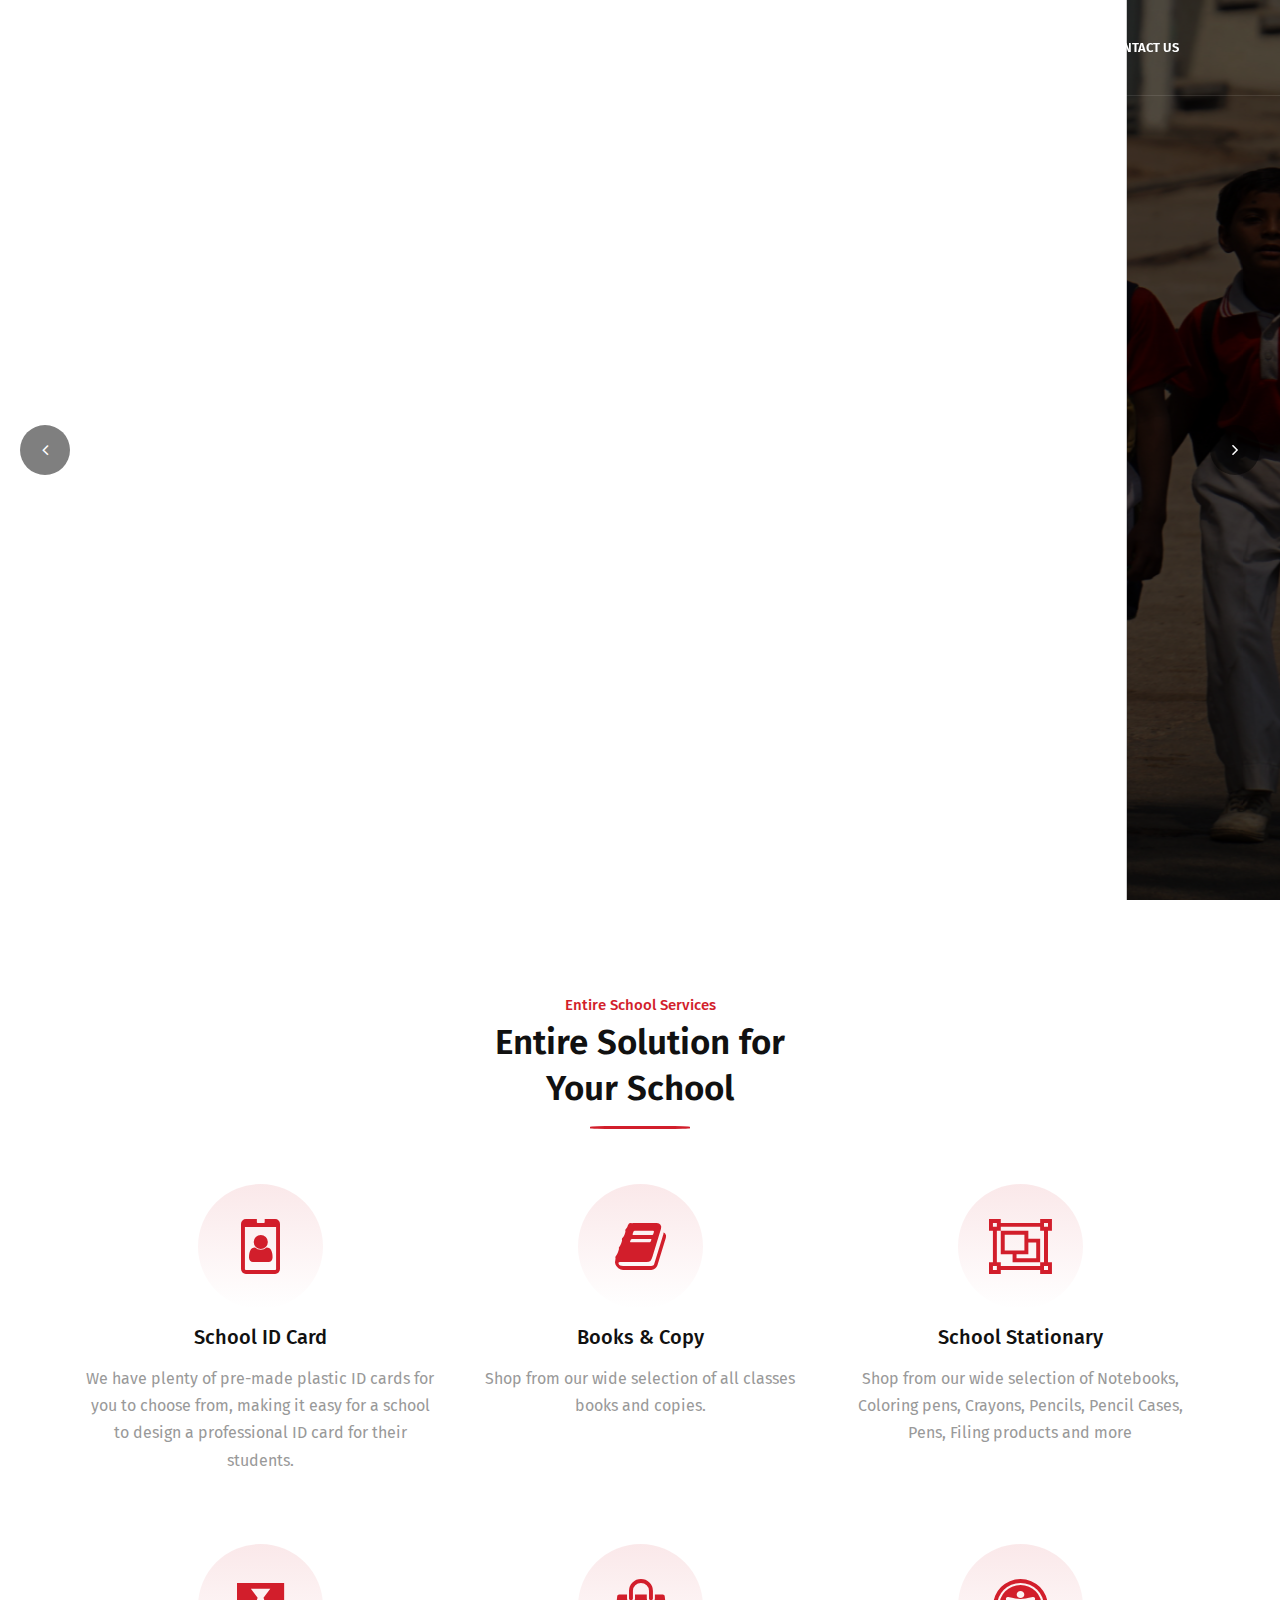
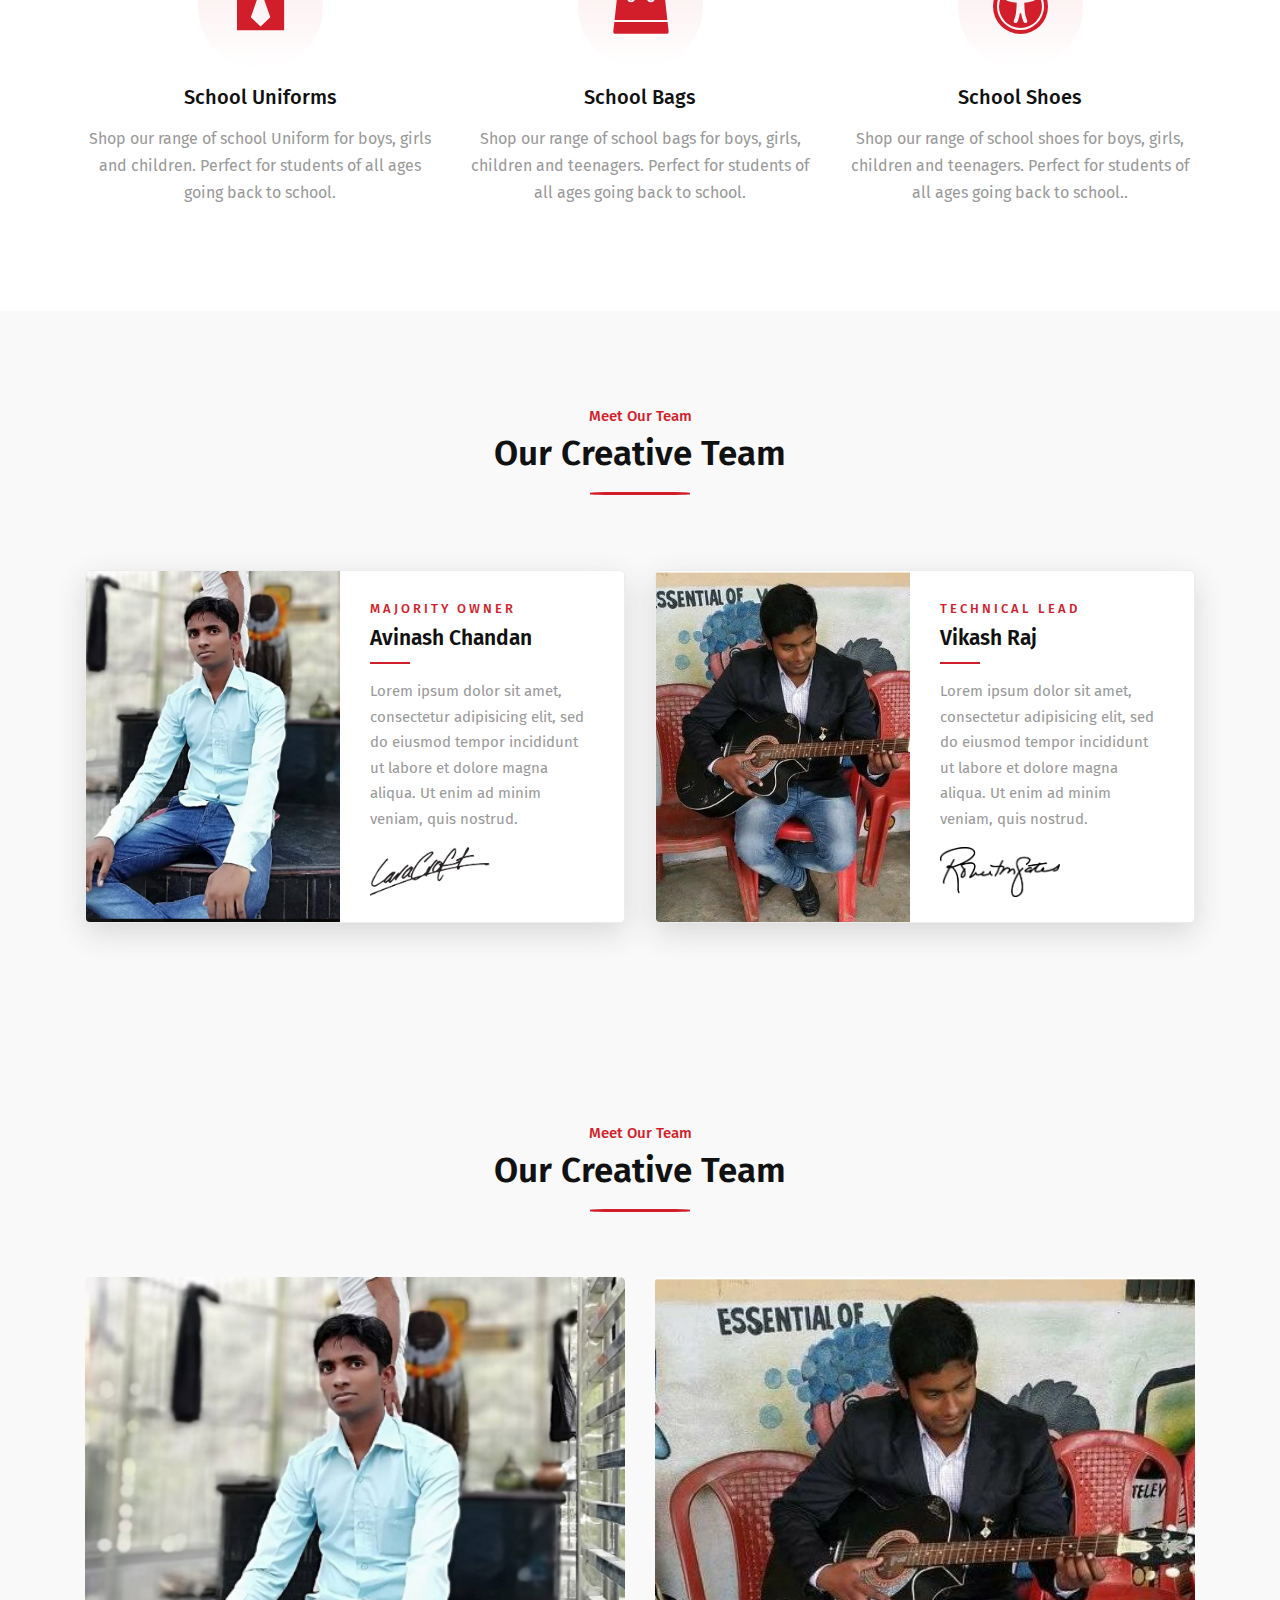
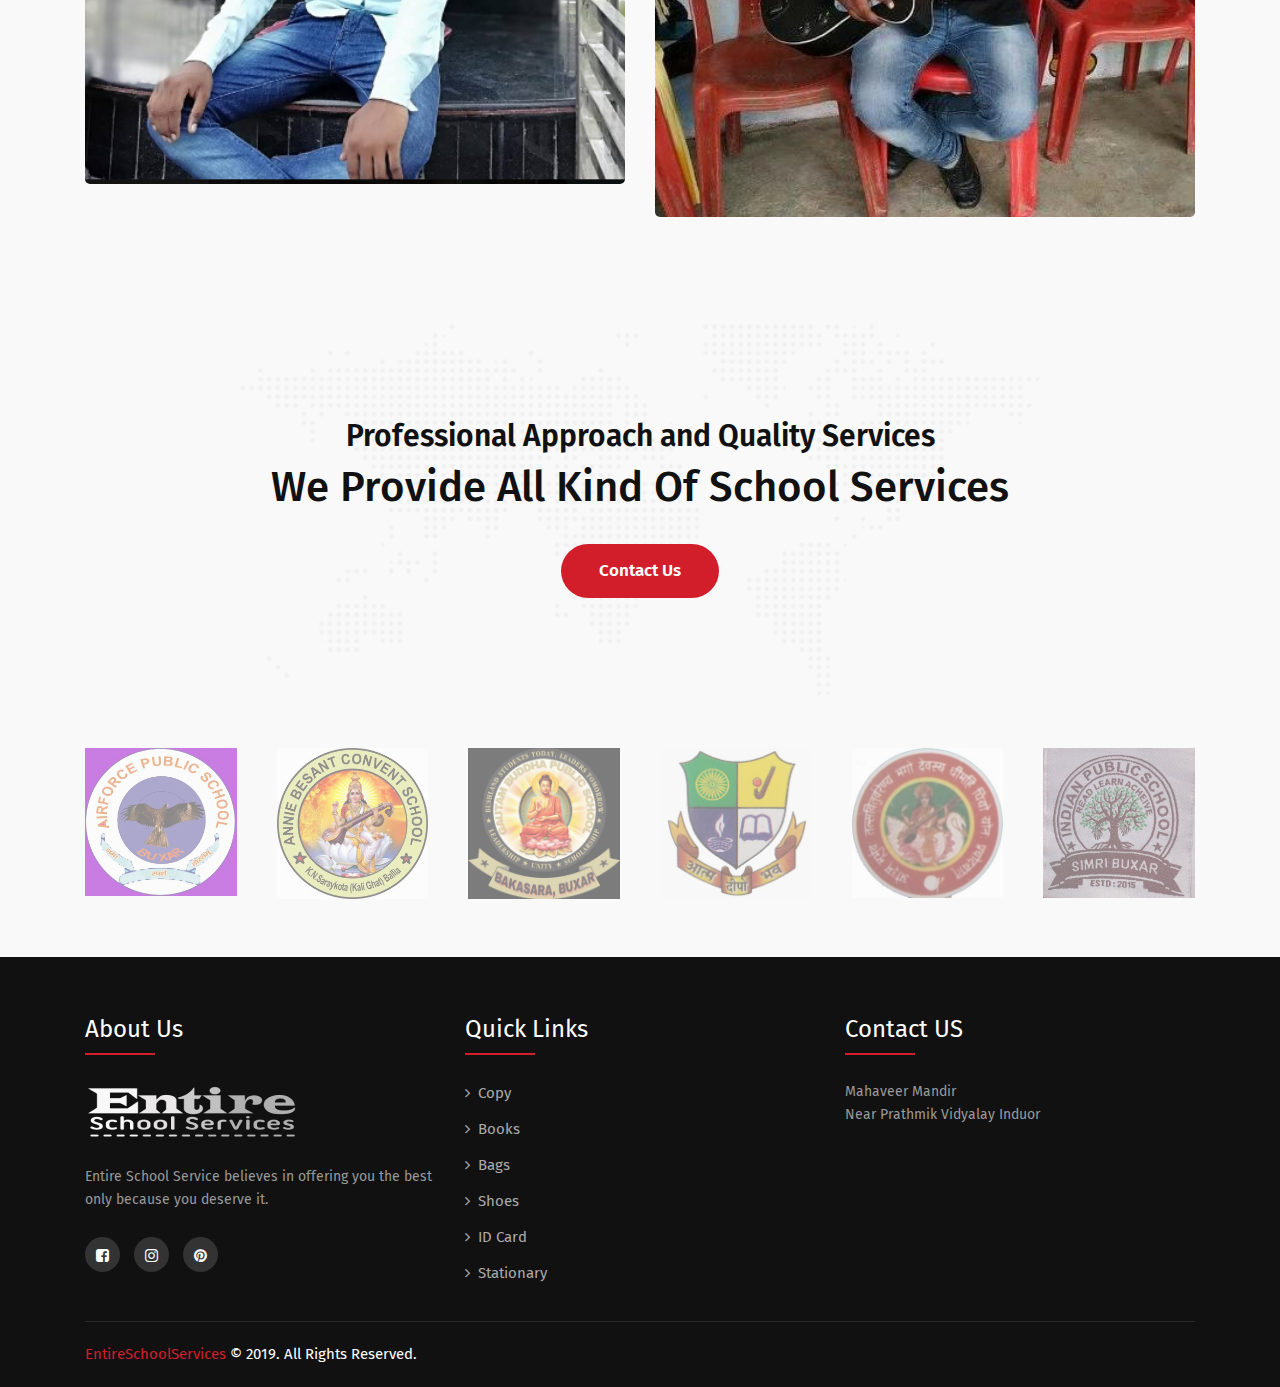
==== index.html @ 62bd1cf0 "----" ====
<!DOCTYPE html>
<html lang="En">

<head>
    <title>Entire School Services</title>
    <meta charset="UTF-8">
    <link rel="shortcut icon" href="img/logos/logo-shortcut.png" />
    <meta name="viewport" content="width=device-width, initial-scale=1, maximum-scale=1">
    <link rel="stylesheet" type="text/css" href="css/bootstrap.min.css">
    <link rel="stylesheet" type="text/css" href="css/font-awesome.css">
    <link rel="stylesheet" type="text/css" href="css/icomoon.css">
    <link rel="stylesheet" type="text/css" href="css/swiper.min.css">
    <link rel="stylesheet" type="text/css" href="css/rev-settings.css">
    <link rel="stylesheet" href="css/animate.css">
    <link rel="stylesheet" type="text/css" href="css/switcher.css">
    <link rel="stylesheet" href="css/owl.carousel.css">
    <link rel="stylesheet" type="text/css" href="css/default.css">
    <link rel="stylesheet" type="text/css" href="css/styles.css" id="colors">
    <link href="https://fonts.googleapis.com/css?family=Fira+Sans:100,200,300,400,500,600,700,800,900" rel="stylesheet">
</head>

<body>
    <div id="preloader">
        <div class="row loader">
            <div class="loader-icon"></div>
        </div>
    </div>
    <header id="nav-transparent">
        <nav id="navigation4" class="container navigation">
            <div class="nav-header"> <a class="nav-brand" href="index.html"> <img src="img/logos/logo-light.png" alt="logo" class="main-logo" id="light_logo"> <img src="img/logos/logo.png" alt="logo" class="main-logo" id="main_logo"> </a> <div class="nav-toggle"></div></div>
            <div class="nav-menus-wrapper">
                <ul class="nav-menu align-to-right">
                    <li><a href="index.html">Home</a></li>
                    <li><a href="about.html">About</a></li>
                    <li><a href="#">Services</a>
                        <ul class="nav-dropdown">
                            <li><a href="idcard.html">ID Card</a></li>
                            <li><a href="stationary.html">Stationary</a></li>
                            <li><a href="books-copy.html">Books & Copy</a></li>
                            <li><a href="schoolbags.html">School Bags</a></li>
                            <li><a href="schoolshoes.html">School Shoes</a></li>
                            <li><a href="schooluniform.html">School Uniforms</a></li>
                        </ul>
                    </li>
                    <li>
                        <a href="client.html">Our Clients</a>
                    </li>
                    <li><a href="under-construction.html">Shop</a></li>               
                    <li><a href="faq.html">Faq</a></li>
                    <li><a href="contact.html">Contact Us</a></li>
                </ul>
            </div>
        </nav>
    </header>
    <div class="rev_slider_wrapper fs-slider-wrap bg-arrows">
        <div id="rev_slider" class="rev_slider fullscreenbanner">
            <ul>
                <li data-delay="5000" data-transition="slidingoverlayleft" data-slotamount="7" data-masterspeed="2500"
                    data-fsmasterspeed="1000"> <img src="img/slider/slide27.jpg" alt="" data-bgposition="right center"
                        data-bgfit="cover" data-bgrepeat="no-repeat" class="rev-slidebg">
                    <div class="slide-title tp-caption tp-resizeme text-center"
                        data-x="['center','center','center','center']" data-hoffset="['0','0','0','0']"
                        data-y="['middle','middle','middle','middle']" data-voffset="['-30','-30', '-150', '-350']"
                        data-fontsize="['95','95', '60', '125']" data-fontweight="700"
                        data-lineheight="['80','80', '70', '135']" data-width="['1200','991','650']" data-height="none"
                        data-color="#fff" data-whitespace="normal" data-transform_idle="o:1;"
                        data-transform_in="x:[105%];z:0;rX:45deg;rY:0deg;rZ:90deg;sX:1;sY:1;skX:0;skY:0;s:2000;e:Power2.easeInOut;"
                        data-transform_out="y:[100%];s:1000;e:Power2.easeInOut;s:1000;e:Power2.easeInOut;"
                        data-mask_in="x:50px;y:0px;s:inherit;e:inherit;"
                        data-mask_out="x:inherit;y:inherit;s:inherit;e:inherit;"
                        data-frames='[{"delay":700,"speed":2500,"frame":"0","from":"y:bottom;rX:-20deg;rY:-20deg;rZ:0deg;","to":"o:1;","ease":"Power3.easeOut"},{"delay":"wait","speed":1000,"frame":"999","to":"auto:auto;","ease":"Power3.easeInOut"}]'
                        data-start="500" data-responsive_offset="on" data-elementdelay="0.05">Get Your School<br> ID Card </div>
                    <div class="slide-subtitle tp-caption tp-resizeme text-center mt-4"
                        data-x="['center','center','center','center']" data-hoffset="['0','0','0','0']"
                        data-y="['middle','middle','middle','middle']" data-voffset="['65','65', '-60', '-50']"
                        data-fontsize="['18', '18', '18', '18']" data-fontweight="300" data-lineheight="['30']"
                        data-width="['1200','1000','550']" data-whitespace="nowrap" data-transform_idle="o:1;"
                        data-transform_in="y:[100%];z:0;rX:0deg;rY:0;rZ:0;sX:1;sY:1;skX:0;skY:0;s:1200;e:Power1.easeInOut;"
                        data-transform_out="opacity:0;s:1000;s:1000;" data-mask_in="x:0px;y:0px;s:inherit;e:inherit;"
                        data-start="1500" data-color="#fff" data-splitin="none" data-splitout="none"><b>School ID cards can be used in a number of different ways to help you increase <br>security & identify the students that are coming in & out of the classrooms</b></div>
                    <div class="tp-caption rev-btn tp-resizeme slider-btn primary-button" id="slide-1081-layer-14"
                        data-x="['center','center','center','center']" data-hoffset="['0','0','0','0']"
                        data-y="['middle','middle','middle','middle']" data-voffset="['150','150','40','90']"
                        data-fontsize="['15','15','15','15']" data-fontweight="400"
                        data-lineheight="['50','50','50','50']" data-width="['200','200','200','200']"
                        data-height="none" data-whitespace="nowrap" data-start="1500" data-type="button"
                        data-actions='[{"event":"click","action":"scrollbelow","offset":"-70px","delay":"","speed":"2500","ease":"Power1.easeInOut"}]'
                        data-responsive_offset="on" data-splitin="none" data-splitout="none"
                        data-frames='[{"delay":1100,"speed":1000,"frame":"0","from":"y:50px;opacity:0;fb:10px;fbr:100;","to":"o:1;fb:0;fbr:100;","ease":"Power4.easeOut"},{"delay":"wait","speed":300,"frame":"999","to":"opacity:0;fb:0;fbr:100;","ease":"Power3.easeInOut"},{"frame":"hover","speed":"200","ease":"Linear.easeNone","to":"o:1;rX:0;rY:0;rZ:0;z:0;fb:0;fbr:110%;","style":"c:rgba(255,255,255,1);bs:solid;bw:0 0 0 0;"}]'
                        data-textAlign="['center','center','center','center']" data-paddingtop="[0,0,0,0]"
                        data-paddingright="[0,0,0,0]" data-paddingbottom="[0,0,0,0]" data-paddingleft="[0,0,0,0]"
                        ></div>
                </li>
                <li data-delay="5000" data-transition="slidingoverlayleft" data-slotamount="7" data-masterspeed="2500"
                    data-fsmasterspeed="1000"> <img src="img/slider/slider2.jpg" alt="" data-bgposition="right center"
                        data-bgfit="cover" data-bgrepeat="no-repeat" class="rev-slidebg">
                    <div class="slide-title tp-caption tp-resizeme text-center text-red"
                        data-x="['center','center','center','center']" data-hoffset="['0','0','0','0']"
                        data-y="['middle','middle','middle','middle']" data-voffset="['-30','-30', '-150', '-350']"
                        data-fontsize="['95','95', '60', '125']" data-fontweight="700"
                        data-lineheight="['80','80', '70', '135']" data-width="['1200','991','650']" data-height="none"
                        data-color="#fff" data-whitespace="normal" data-transform_idle="o:1;"
                        data-transform_in="x:[105%];z:0;rX:45deg;rY:0deg;rZ:90deg;sX:1;sY:1;skX:0;skY:0;s:2000;e:Power2.easeInOut;"
                        data-transform_out="y:[100%];s:1000;e:Power2.easeInOut;s:1000;e:Power2.easeInOut;"
                        data-mask_in="x:50px;y:0px;s:inherit;e:inherit;"
                        data-mask_out="x:inherit;y:inherit;s:inherit;e:inherit;"
                        data-frames='[{"delay":700,"speed":2500,"frame":"0","from":"y:bottom;rX:-20deg;rY:-20deg;rZ:0deg;","to":"o:1;","ease":"Power3.easeOut"},{"delay":"wait","speed":1000,"frame":"999","to":"auto:auto;","ease":"Power3.easeInOut"}]'
                        data-start="500" data-responsive_offset="on" data-elementdelay="0.05">Get Your School Uniform</div>
                    <div class="slide-subtitle tp-caption tp-resizeme text-center"
                        data-x="['center','center','center','center']" data-hoffset="['0','0','0','0']"
                        data-y="['middle','middle','middle','middle']" data-voffset="['65','65', '-60', '-50']"
                        data-fontsize="['18', '18', '18', '18']" data-fontweight="300" data-lineheight="['30']"
                        data-width="['1200','1000','550']" data-whitespace="nowrap" data-transform_idle="o:1;"
                        data-transform_in="y:[100%];z:0;rX:0deg;rY:0;rZ:0;sX:1;sY:1;skX:0;skY:0;s:1200;e:Power1.easeInOut;"
                        data-transform_out="opacity:0;s:1000;s:1000;" data-mask_in="x:0px;y:0px;s:inherit;e:inherit;"
                        data-start="1500" data-color="#fff" data-splitin="none" data-splitout="none"></div>
                    <div class="tp-caption rev-btn tp-resizeme slider-btn primary-button" id="slide-1081-layer-15"
                        data-x="['center','center','center','center']" data-hoffset="['0','0','0','0']"
                        data-y="['middle','middle','middle','middle']" data-voffset="['150','150','40','90']"
                        data-fontsize="['15','15','15','15']" data-fontweight="400"
                        data-lineheight="['50','50','50','50']" data-width="['200','200','200','200']"
                        data-height="none" data-whitespace="nowrap" data-start="1500" data-type="button"
                        data-actions='[{"event":"click","action":"scrollbelow","offset":"-70px","delay":"","speed":"2500","ease":"Power1.easeInOut"}]'
                        data-responsive_offset="on" data-splitin="none" data-splitout="none"
                        data-frames='[{"delay":1100,"speed":1000,"frame":"0","from":"y:50px;opacity:0;fb:10px;fbr:100;","to":"o:1;fb:0;fbr:100;","ease":"Power4.easeOut"},{"delay":"wait","speed":300,"frame":"999","to":"opacity:0;fb:0;fbr:100;","ease":"Power3.easeInOut"},{"frame":"hover","speed":"200","ease":"Linear.easeNone","to":"o:1;rX:0;rY:0;rZ:0;z:0;fb:0;fbr:110%;","style":"c:rgba(255,255,255,1);bs:solid;bw:0 0 0 0;"}]'
                        data-textAlign="['center','center','center','center']" data-paddingtop="[0,0,0,0]"
                        data-paddingright="[0,0,0,0]" data-paddingbottom="[0,0,0,0]" data-paddingleft="[0,0,0,0]"
                        ></div>
                </li>

                <li data-delay="5000" data-transition="slidingoverlayleft" data-slotamount="7" data-masterspeed="2500"
                data-fsmasterspeed="1000"> <img src="img/slider/slider3.jpg" alt="" data-bgposition="right center"
                    data-bgfit="cover" data-bgrepeat="no-repeat" class="rev-slidebg">
                <div class="slide-title tp-caption tp-resizeme text-center"
                    data-x="['center','center','center','center']" data-hoffset="['0','0','0','0']"
                    data-y="['middle','middle','middle','middle']" data-voffset="['-30','-30', '-150', '-350']"
                    data-fontsize="['95','95', '60', '125']" data-fontweight="700"
                    data-lineheight="['80','80', '70', '135']" data-width="['1200','991','650']" data-height="none"
                    data-color="#fff" data-whitespace="normal" data-transform_idle="o:1;"
                    data-transform_in="x:[105%];z:0;rX:45deg;rY:0deg;rZ:90deg;sX:1;sY:1;skX:0;skY:0;s:2000;e:Power2.easeInOut;"
                    data-transform_out="y:[100%];s:1000;e:Power2.easeInOut;s:1000;e:Power2.easeInOut;"
                    data-mask_in="x:50px;y:0px;s:inherit;e:inherit;"
                    data-mask_out="x:inherit;y:inherit;s:inherit;e:inherit;"
                    data-frames='[{"delay":700,"speed":2500,"frame":"0","from":"y:bottom;rX:-20deg;rY:-20deg;rZ:0deg;","to":"o:1;","ease":"Power3.easeOut"},{"delay":"wait","speed":1000,"frame":"999","to":"auto:auto;","ease":"Power3.easeInOut"}]'
                    data-start="500" data-responsive_offset="on" data-elementdelay="0.05">Get School Stationery Equipment </div>
                <div class="slide-subtitle tp-caption tp-resizeme text-center mt-4"
                    data-x="['center','center','center','center']" data-hoffset="['0','0','0','0']"
                    data-y="['middle','middle','middle','middle']" data-voffset="['65','65', '-60', '-50']"
                    data-fontsize="['18', '18', '18', '18']" data-fontweight="300" data-lineheight="['30']"
                    data-width="['1200','1000','550']" data-whitespace="nowrap" data-transform_idle="o:1;"
                    data-transform_in="y:[100%];z:0;rX:0deg;rY:0;rZ:0;sX:1;sY:1;skX:0;skY:0;s:1200;e:Power1.easeInOut;"
                    data-transform_out="opacity:0;s:1000;s:1000;" data-mask_in="x:0px;y:0px;s:inherit;e:inherit;"
                    data-start="1500" data-color="#fff" data-splitin="none" data-splitout="none"></div>
                <div class="tp-caption rev-btn tp-resizeme slider-btn primary-button" id="slide-1081-layer-14"
                    data-x="['center','center','center','center']" data-hoffset="['0','0','0','0']"
                    data-y="['middle','middle','middle','middle']" data-voffset="['150','150','40','90']"
                    data-fontsize="['15','15','15','15']" data-fontweight="400"
                    data-lineheight="['50','50','50','50']" data-width="['200','200','200','200']"
                    data-height="none" data-whitespace="nowrap" data-start="1500" data-type="button"
                    data-actions='[{"event":"click","action":"scrollbelow","offset":"-70px","delay":"","speed":"2500","ease":"Power1.easeInOut"}]'
                    data-responsive_offset="on" data-splitin="none" data-splitout="none"
                    data-frames='[{"delay":1100,"speed":1000,"frame":"0","from":"y:50px;opacity:0;fb:10px;fbr:100;","to":"o:1;fb:0;fbr:100;","ease":"Power4.easeOut"},{"delay":"wait","speed":300,"frame":"999","to":"opacity:0;fb:0;fbr:100;","ease":"Power3.easeInOut"},{"frame":"hover","speed":"200","ease":"Linear.easeNone","to":"o:1;rX:0;rY:0;rZ:0;z:0;fb:0;fbr:110%;","style":"c:rgba(255,255,255,1);bs:solid;bw:0 0 0 0;"}]'
                    data-textAlign="['center','center','center','center']" data-paddingtop="[0,0,0,0]"
                    data-paddingright="[0,0,0,0]" data-paddingbottom="[0,0,0,0]" data-paddingleft="[0,0,0,0]"
                    ></div>
            </li>
            </ul>
        </div>
    </div>
    <div class="section-block">
        <div class="container">
            <div class="section-heading text-center"> <span>Entire School Services</span>
                <h3>Entire Solution for<br> Your School</h3>
                <div class="section-heading-line"></div>
            </div>
            <div class="row mt-40">
                <div class="col-md-4 col-sm-4 col-12">
                    <div class="feature-box-3"> <i class="fa fa-id-badge"></i>
                        <h4>School ID Card </h4>
                        <p>We have plenty of pre-made plastic ID cards for you to choose from, making it easy for a school to design a professional ID card for their students.</p>
                    </div>
                </div>
                <div class="col-md-4 col-sm-4 col-12">
                    <div class="feature-box-3"> <i class="fa fa-book"></i>
                        <h4>Books & Copy</h4>
                        <p>Shop from our wide selection of all classes books and copies.</p>
                    </div>
                </div>
                <div class="col-md-4 col-sm-4 col-12">
                    <div class="feature-box-3"> <i class="fa fa-object-group"></i>
                        <h4>School Stationary</h4>
                        <p>Shop from our wide selection of Notebooks, Coloring pens, Crayons, Pencils, Pencil Cases, Pens, Filing products and more</p>
                    </div>
                </div>
            </div>
        </div>

        <div class="container">
            <div class="row mt-40">
                <div class="col-md-4 col-sm-4 col-12">
                    <div class="feature-box-3"> <i class="fa fa-black-tie"></i>
                        <h4>School Uniforms </h4>
                        <p>Shop our range of school Uniform for boys, girls and children. 
                            Perfect for students of all ages going back to school.</p>
                    </div>
                </div>
                <div class="col-md-4 col-sm-4 col-12">
                    <div class="feature-box-3"> <i class="fa fa-shopping-bag"></i>
                        <h4>School Bags</h4>
                        <p>Shop our range of school bags for boys, girls, children and teenagers. 
                            Perfect for students of all ages going back to school.</p>
                    </div>
                </div>
                <div class="col-md-4 col-sm-4 col-12">
                    <div class="feature-box-3"> <i class="fa fa-universal-access"></i>
                        <h4>School Shoes</h4>
                        <p>Shop our range of school shoes for boys, girls, children and teenagers. 
                            Perfect for students of all ages going back to school..</p>
                    </div>
                </div>
            </div>
        </div>
    </div>

    <!-- Team -->
    <div class="section-block-grey">
        <div class="container">
            <div class="section-heading center-holder"> <span>Meet Our Team</span>
                <h3>Our Creative Team</h3>
                <div class="section-heading-line"></div>
            </div>
            <div class="row mt-60">
                <div class="col-md-6 col-sm-6 col-12">
                    <div class="partner-box">
                        <div class="row">
                            <div class="col-md-6 col-sm-12 col-12">
                                <div class="partner-img"> <img src="img/team/vivek.png" alt="partner"> </div>
                            </div>
                            <div class="col-md-6 col-sm-12 col-12">
                                <div class="partner-text"> <span>Majority Owner</span>
                                    <h4>Avinash Chandan</h4>
                                    <p>Lorem ipsum dolor sit amet, consectetur adipisicing elit, sed do eiusmod tempor
                                        incididunt ut labore et dolore magna aliqua. Ut enim ad minim veniam, quis
                                        nostrud.</p>
                                    <div class="partner-signature"> <img src="img/partner/signature1.png"
                                            alt="signature"> </div>
                                </div>
                            </div>
                        </div>
                    </div>
                </div>
                <div class="col-md-6 col-sm-6 col-12">
                    <div class="partner-box">
                        <div class="row">
                            <div class="col-md-6 col-sm-12 col-12">
                                <div class="partner-img"> <img src="img/team/vikash.png" alt="partner"> </div>
                            </div>
                            <div class="col-md-6 col-sm-12 col-12">
                                <div class="partner-text"> <span>Technical Lead</span>
                                    <h4>Vikash Raj</h4>
                                    <p>Lorem ipsum dolor sit amet, consectetur adipisicing elit, sed do eiusmod tempor
                                        incididunt ut labore et dolore magna aliqua. Ut enim ad minim veniam, quis
                                        nostrud.
                                    </p>
                                    <div class="partner-signature"> <img src="img/partner/signature2.png"
                                            alt="signature"> </div>
                                </div>
                            </div>
                        </div>
                    </div>
                </div>
            </div>
        </div>
    </div>
    <!-- /team -->

    <div class="section-block-grey">
        <div class="container">
            <div class="section-heading center-holder"> <span>Meet Our Team</span>
                <h3>Our Creative Team</h3>
                <div class="section-heading-line"></div>
                
            </div>
            <div class="row mt-50">
                <div class="col-lg-6 col-md-6 col-12">
                    <div class="team-box-2">
                        <div class="team-box-2-image"> <img src="img/team/vivek.png" alt="member">
                            <div class="team-box-2-overlay">
                                <div class="team-box-2-name">
                                    <h4>Avinash Chandan</h4>
                                    <h5>Woner</h5>
                                </div>
                                <div class="team-box-2-content"> <a href="#"><i class="fa fa-facebook-official"></i></a>
                                    <a href="#"><i class="fa fa-twitter"></i></a> 
                                    <a href="#"><i class="fa fa-instagram"></i></a> 
                                    <a href="#"><i class="fa fa-twitter"></i></a> 
                                </div>
                            </div>
                        </div>
                    </div>
                </div>
                <div class="col-lg-6 col-md-6 col-12">
                    <div class="team-box-2">
                        <div class="team-box-2-image"> <img src="img/team/vikash.png" alt="member">
                            <div class="team-box-2-overlay">
                                <div class="team-box-2-name">
                                    <h4>Vikash Raj</h4>
                                    <h5>Field Worker</h5>
                                </div>
                                <div class="team-box-2-content"> <a href="#"><i class="fa fa-facebook-official"></i></a>
                                    <a href="#"><i class="fa fa-twitter"></i></a> 
                                    <a href="#"><i class="fa fa-instagram"></i></a> 
                                    <a href="#"><i class="fa fa-twitter"></i></a> 
                                </div>
                            </div>
                        </div>
                    </div>
                </div>             
                
            </div>
        </div>
    </div>

    
    <div class="section-block-grey py-0">
        <div class="container section-block-bg"
            style="background-image: url('img/bg/map-shape.png'); background-size: 800px">
            <div class="section-heading text-center">
                <h4 class="mb-0">Professional Approach and Quality Services</h4>
                <h2 class="mb-0">We Provide All Kind Of School Services</h2> <a href="contact.html"
                    class="primary-button button-lg mt-30">Contact Us</a>
            </div>
        </div>
    </div>
   
    <div class="section-clients-grey">
        <div class="container">
            <div class="owl-carousel owl-theme clients" id="clients">
                <div class="item"> <img src="img/client/ct1.jpeg" alt="partner-image"> </div>
                <div class="item"> <img src="img/client/ct2.jpeg" alt="partner-image"> </div>
                <div class="item"> <img src="img/client/ct3.jpeg" alt="partner-image"> </div>
                <div class="item"> <img src="img/client/ct4.jpeg" alt="partner-image"> </div>
                <div class="item"> <img src="img/client/ct5.jpeg" alt="partner-image"> </div>
                <div class="item"> <img src="img/client/ct6.jpeg" alt="partner-image"> </div>
                <div class="item"> <img src="img/client/ct7.jpeg" alt="partner-image"> </div>
                <div class="item"> <img src="img/client/ct8.jpeg" alt="partner-image"> </div>
                <div class="item"> <img src="img/client/ct9.jpeg" alt="partner-image"> </div>
                <div class="item"> <img src="img/client/ct10.jpeg" alt="partner-image"> </div>
                <div class="item"> <img src="img/client/ct11.jpeg" alt="partner-image"> </div>
                <div class="item"> <img src="img/client/ct12.jpeg" alt="partner-image"> </div>
                <div class="item"> <img src="img/client/ct13.jpeg" alt="partner-image"> </div>
                <div class="item"> <img src="img/client/ct14.jpeg" alt="partner-image"> </div>
                <div class="item"> <img src="img/client/ct15.jpeg" alt="partner-image"> </div>
                <div class="item"> <img src="img/client/ct16.jpeg" alt="partner-image"> </div>
                <div class="item"> <img src="img/client/ct17.jpeg" alt="partner-image"> </div>
                <div class="item"> <img src="img/client/ct18.jpeg" alt="partner-image"> </div>
                <div class="item"> <img src="img/client/ct19.jpeg" alt="partner-image"> </div>
                <div class="item"> <img src="img/client/ct20.jpeg" alt="partner-image"> </div>
                <div class="item"> <img src="img/client/ct21.jpeg" alt="partner-image"> </div>
                <div class="item"> <img src="img/client/ct22.jpeg" alt="partner-image"> </div>
                <div class="item"> <img src="img/client/ct23.jpeg" alt="partner-image"> </div>
            </div>
        </div>
    </div>

    <footer>
        <div class="container">
            <div class="row">
                <div class="col-md-4 col-sm-6 col-12">
                    <h3>About Us</h3>
                    <div class="mt-25 ml-0"> 
                        <a href="index.html">
                            <img src="img/logos/logo-footer.png" alt="footer-logo">
                        </a>
                        <p class="mt-25">Entire School Service believes in offering you the best only because you deserve it.</p>
                        <div class="footer-social-icons mt-25">
                            <ul>
                                <li><a href="#"><i class="fa fa-facebook-square"></i></a></li>
                                <li><a href="#"><i class="fa fa-instagram"></i></a></li>
                                <li><a href="#"><i class="fa fa-pinterest"></i></a></li>
                            </ul>
                        </div>
                    </div>
                </div>
                <div class="col-md-4 col-sm-6 col-12">
                    <h3>Quick Links</h3>
                    <ul class="footer-list">
                        <li><a href="books-copy.html">Copy</a></li>
                        <li><a href="books-copy.html">Books</a></li>
                        <li><a href="schoolbags.html">Bags</a></li>
                        <li><a href="schoolshoes.html">Shoes</a></li>
                        <li><a href="idcard.html">ID Card</a></li>
                        <li><a href="stationary.html">Stationary</a></li>                       
                    </ul>
                </div>
                <div class="col-md-4 col-sm-6 col-12">
                    <h3>Contact US</h3>
                    <div class="mt-25">
                        <p>Mahaveer Mandir<br>Near Prathmik Vidyalay Induor</p>
                    </div>
                </div>
                
            </div>
            <div class="footer-bar">
                <p><span class="primary-color">EntireSchoolServices</span> © 2019. All Rights Reserved.</p>
            </div>
        </div>
    </footer>

    </div><a href="#" class="scroll-to-top"><i class="fa fa-angle-up" aria-hidden="true"></i></a>
    <script src="js/jquery.min.js"></script>
    <script src="js/popper.min.js"></script>
    <script src="js/popper.min.js"></script>
    <script src="js/bootstrap.min.js"></script>
    <script src="js/owl.carousel.js"></script>
    <script src="js/navigation.js"></script>
    <script src="js/navigation.fixed.js"></script>
    <script src="js/wow.min.js"></script>
    <script src="js/jquery.counterup.min.js"></script>
    <script src="js/waypoints.min.js"></script>
    <script src="js/tabs.min.js"></script>
    <script src="js/jquery.mb.YTPlayer.min.js"></script>
    <script src="js/swiper.min.js"></script>
    <script src="js/isotope.pkgd.min.js"></script>
    <script src="js/modernizr.js"></script>
    <script src="js/map.js"></script>
    <script src="js/Chart.bundle.js"></script>
    <script src="js/utils.js"></script>    
    <script src="js/revolution/jquery.themepunch.tools.min.js"></script>
    <script src="js/revolution/jquery.themepunch.revolution.min.js"></script>
    <script src="js/revolution/revolution.extension.actions.min.js"></script>
    <script src="js/revolution/revolution.extension.carousel.min.js"></script>
    <script src="js/revolution/revolution.extension.kenburn.min.js"></script>
    <script src="js/revolution/revolution.extension.layeranimation.min.js"></script>
    <script src="js/revolution/revolution.extension.migration-2.min.js"></script>
    <script src="js/revolution/revolution.extension.parallax.min.js"></script>
    <script src="js/revolution/revolution.extension.navigation.min.js"></script>
    <script src="js/revolution/revolution.extension.slideanims.min.js"></script>
    <script src="js/revolution/revolution.extension.video.min.js"></script>
    <script src="js/main.js"></script>
</body>


</html>
---- css/icomoon.css ----
@font-face {
  font-family: 'icomoon';
  src:  url('../fonts/icomoonb522.eot?4h79w5');
  src:  url('../fonts/icomoonb522.eot?4h79w5#iefix') format('embedded-opentype'),
    url('../fonts/icomoonb522.ttf?4h79w5') format('truetype'),
    url('../fonts/icomoonb522.woff?4h79w5') format('woff'),
    url('../fonts/icomoonb522.svg?4h79w5#icomoon') format('svg');
  font-weight: normal;
  font-style: normal;
}

[class^="icon-"], [class*=" icon-"] {
  /* use !important to prevent issues with browser extensions that change fonts */
  font-family: 'icomoon' !important;
  speak: none;
  font-style: normal;
  font-weight: normal;
  font-variant: normal;
  text-transform: none;
  line-height: 1;

  /* Better Font Rendering =========== */
  -webkit-font-smoothing: antialiased;
  -moz-osx-font-smoothing: grayscale;
}

.icon-add:before {
  content: "\ea04";
}
.icon-cancel:before {
  content: "\ea0c";
}
.icon-cancel-1:before {
  content: "\ea0d";
}
.icon-clock4:before {
  content: "\ea0f";
}
.icon-down-arrow:before {
  content: "\ea18";
}
.icon-left-arrow:before {
  content: "\ea2c";
}
.icon-speech-bubble:before {
  content: "\ea53";
}
.icon-stats3:before {
  content: "\ea55";
}
.icon-zoom:before {
  content: "\ea66";
}
.icon-zoom-out:before {
  content: "\ea67";
}
.icon-light-bulb-1:before {
  content: "\e900";
}
.icon-sprout:before {
  content: "\e901";
}
.icon-goal:before {
  content: "\e902";
}
.icon-visualization:before {
  content: "\e903";
}
.icon-trophy:before {
  content: "\e904";
}
.icon-panel:before {
  content: "\e905";
}
.icon-briefcase:before {
  content: "\e906";
}
.icon-bar-chart:before {
  content: "\e907";
}
.icon-startup:before {
  content: "\e908";
}
.icon-dollar:before {
  content: "\e909";
}
.icon-thinking:before {
  content: "\e90a";
}
.icon-management:before {
  content: "\e90b";
}
.icon-time:before {
  content: "\e90c";
}
.icon-light-bulb:before {
  content: "\e90d";
}
.icon-humanpictos:before {
  content: "\e90e";
}
.icon-team:before {
  content: "\e90f";
}
.icon-package:before {
  content: "\e910";
}
.icon-teamwork:before {
  content: "\e911";
}
.icon-care:before {
  content: "\e912";
}
.icon-handshake:before {
  content: "\e913";
}
.icon-puzzle:before {
  content: "\e914";
}
.icon-networking-2:before {
  content: "\e915";
}
.icon-user-1:before {
  content: "\e916";
}
.icon-user:before {
  content: "\e917";
}
.icon-chat:before {
  content: "\e918";
}
.icon-networking-1:before {
  content: "\e919";
}
.icon-group:before {
  content: "\e91a";
}
.icon-worldwide:before {
  content: "\e91b";
}
.icon-podium:before {
  content: "\e91c";
}
.icon-idea-2:before {
  content: "\e91d";
}
.icon-laptop-1:before {
  content: "\e91e";
}
.icon-target:before {
  content: "\e91f";
}
.icon-networking:before {
  content: "\e920";
}
.icon-idea-1:before {
  content: "\e921";
}
.icon-coin-1:before {
  content: "\e922";
}
.icon-presentation:before {
  content: "\e923";
}
.icon-flag:before {
  content: "\e924";
}
.icon-diamond:before {
  content: "\e925";
}
.icon-like:before {
  content: "\e926";
}
.icon-settings:before {
  content: "\e927";
}
.icon-ipo:before {
  content: "\e928";
}
.icon-contract:before {
  content: "\e929";
}
.icon-line-chart:before {
  content: "\e92a";
}
.icon-coin:before {
  content: "\e92b";
}
.icon-idea:before {
  content: "\e92c";
}
.icon-hourglass:before {
  content: "\e92d";
}
.icon-laptop:before {
  content: "\e92e";
}
.icon-money-bag:before {
  content: "\e92f";
}
.icon-stationery:before {
  content: "\e930";
}
.icon-growth:before {
  content: "\e931";
}
.icon-atm:before {
  content: "\e932";
}
.icon-balance:before {
  content: "\e933";
}
.icon-bank:before {
  content: "\e934";
}
.icon-bar-chart2:before {
  content: "\e935";
}
.icon-briefcase2:before {
  content: "\e936";
}
.icon-business-card:before {
  content: "\e937";
}
.icon-calculator:before {
  content: "\e938";
}
.icon-calendar:before {
  content: "\e939";
}
.icon-cash:before {
  content: "\e93a";
}
.icon-certificate:before {
  content: "\e93b";
}
.icon-clipboard:before {
  content: "\e93c";
}
.icon-clock:before {
  content: "\e93d";
}
.icon-coffee-cup:before {
  content: "\e93e";
}
.icon-coin2:before {
  content: "\e93f";
}
.icon-coins:before {
  content: "\e940";
}
.icon-computer:before {
  content: "\e941";
}
.icon-computing-cloud:before {
  content: "\e942";
}
.icon-contract2:before {
  content: "\e943";
}
.icon-credit-card:before {
  content: "\e944";
}
.icon-credit-card-1:before {
  content: "\e945";
}
.icon-credit-card-2:before {
  content: "\e946";
}
.icon-credit-card-3:before {
  content: "\e947";
}
.icon-diamond2:before {
  content: "\e948";
}
.icon-document:before {
  content: "\e949";
}
.icon-document-1:before {
  content: "\e94a";
}
.icon-exchange:before {
  content: "\e94b";
}
.icon-exchange-1:before {
  content: "\e94c";
}
.icon-exchange-2:before {
  content: "\e94d";
}
.icon-eye:before {
  content: "\e94e";
}
.icon-file:before {
  content: "\e94f";
}
.icon-folder:before {
  content: "\e950";
}
.icon-folder-1:before {
  content: "\e951";
}
.icon-gift:before {
  content: "\e952";
}
.icon-gold-ingots:before {
  content: "\e953";
}
.icon-growth2:before {
  content: "\e954";
}
.icon-house:before {
  content: "\e955";
}
.icon-id-card:before {
  content: "\e956";
}
.icon-inbox:before {
  content: "\e957";
}
.icon-labyrinth:before {
  content: "\e958";
}
.icon-laptop2:before {
  content: "\e959";
}
.icon-light-bulb2:before {
  content: "\e95a";
}
.icon-loss:before {
  content: "\e95b";
}
.icon-loupe:before {
  content: "\e95c";
}
.icon-mail:before {
  content: "\e95d";
}
.icon-mail-1:before {
  content: "\e95e";
}
.icon-mail-2:before {
  content: "\e95f";
}
.icon-map:before {
  content: "\e960";
}
.icon-money:before {
  content: "\e961";
}
.icon-money-1:before {
  content: "\e962";
}
.icon-money-bag2:before {
  content: "\e963";
}
.icon-monitor:before {
  content: "\e964";
}
.icon-note:before {
  content: "\e965";
}
.icon-notebook:before {
  content: "\e966";
}
.icon-padlock:before {
  content: "\e967";
}
.icon-paperclip:before {
  content: "\e968";
}
.icon-payment-method:before {
  content: "\e969";
}
.icon-payment-method-1:before {
  content: "\e96a";
}
.icon-pen:before {
  content: "\e96b";
}
.icon-percentage:before {
  content: "\e96c";
}
.icon-pie-chart:before {
  content: "\e96d";
}
.icon-pie-chart-1:before {
  content: "\e96e";
}
.icon-piggy-bank:before {
  content: "\e96f";
}
.icon-plant:before {
  content: "\e970";
}
.icon-presentation2:before {
  content: "\e971";
}
.icon-price-tag:before {
  content: "\e972";
}
.icon-purse:before {
  content: "\e973";
}
.icon-pyramid:before {
  content: "\e974";
}
.icon-safebox:before {
  content: "\e975";
}
.icon-settings2:before {
  content: "\e976";
}
.icon-shield:before {
  content: "\e977";
}
.icon-signature:before {
  content: "\e978";
}
.icon-smartphone:before {
  content: "\e979";
}
.icon-smartphone-1:before {
  content: "\e97a";
}
.icon-stamp:before {
  content: "\e97b";
}
.icon-talking:before {
  content: "\e97c";
}
.icon-target2:before {
  content: "\e97d";
}
.icon-truck:before {
  content: "\e97e";
}
.icon-wallet:before {
  content: "\e97f";
}
.icon-weight:before {
  content: "\e980";
}
.icon-worldwide2:before {
  content: "\e981";
}
.icon-agenda:before {
  content: "\e982";
}
.icon-agreement:before {
  content: "\e983";
}
.icon-balance2:before {
  content: "\e984";
}
.icon-bar-graph:before {
  content: "\e985";
}
.icon-bar-graph-1:before {
  content: "\e986";
}
.icon-box:before {
  content: "\e987";
}
.icon-box-1:before {
  content: "\e988";
}
.icon-box-2:before {
  content: "\e989";
}
.icon-building:before {
  content: "\e98a";
}
.icon-business-card2:before {
  content: "\e98b";
}
.icon-cabinet:before {
  content: "\e98c";
}
.icon-calculator2:before {
  content: "\e98d";
}
.icon-calendar2:before {
  content: "\e98e";
}
.icon-calendar-1:before {
  content: "\e98f";
}
.icon-calendar-2:before {
  content: "\e990";
}
.icon-certificate2:before {
  content: "\e991";
}
.icon-checked:before {
  content: "\e992";
}
.icon-checked-1:before {
  content: "\e993";
}
.icon-clock2:before {
  content: "\e994";
}
.icon-coins2:before {
  content: "\e995";
}
.icon-container:before {
  content: "\e996";
}
.icon-conversation:before {
  content: "\e997";
}
.icon-credit-card2:before {
  content: "\e998";
}
.icon-curriculum:before {
  content: "\e999";
}
.icon-delivery-truck:before {
  content: "\e99a";
}
.icon-document2:before {
  content: "\e99b";
}
.icon-flag2:before {
  content: "\e99c";
}
.icon-folders:before {
  content: "\e99d";
}
.icon-gear:before {
  content: "\e99e";
}
.icon-hammer:before {
  content: "\e99f";
}
.icon-hourglass2:before {
  content: "\e9a0";
}
.icon-id-card2:before {
  content: "\e9a1";
}
.icon-idea2:before {
  content: "\e9a2";
}
.icon-info:before {
  content: "\e9a3";
}
.icon-job:before {
  content: "\e9a4";
}
.icon-lamp:before {
  content: "\e9a5";
}
.icon-laptop3:before {
  content: "\e9a6";
}
.icon-levels:before {
  content: "\e9a7";
}
.icon-line-graph:before {
  content: "\e9a8";
}
.icon-line-graph-1:before {
  content: "\e9a9";
}
.icon-list:before {
  content: "\e9aa";
}
.icon-list-1:before {
  content: "\e9ab";
}
.icon-man:before {
  content: "\e9ac";
}
.icon-manager:before {
  content: "\e9ad";
}
.icon-network:before {
  content: "\e9ae";
}
.icon-network-1:before {
  content: "\e9af";
}
.icon-note2:before {
  content: "\e9b0";
}
.icon-notebook2:before {
  content: "\e9b1";
}
.icon-notebook-1:before {
  content: "\e9b2";
}
.icon-percentage2:before {
  content: "\e9b3";
}
.icon-pie-chart2:before {
  content: "\e9b4";
}
.icon-pie-chart-12:before {
  content: "\e9b5";
}
.icon-pie-chart-2:before {
  content: "\e9b6";
}
.icon-piggy-bank2:before {
  content: "\e9b7";
}
.icon-presentation3:before {
  content: "\e9b8";
}
.icon-push-pin:before {
  content: "\e9b9";
}
.icon-pyramid2:before {
  content: "\e9ba";
}
.icon-search:before {
  content: "\e9bb";
}
.icon-search-1:before {
  content: "\e9bc";
}
.icon-search-2:before {
  content: "\e9bd";
}
.icon-search-3:before {
  content: "\e9be";
}
.icon-search-4:before {
  content: "\e9bf";
}
.icon-shield2:before {
  content: "\e9c0";
}
.icon-shipping:before {
  content: "\e9c1";
}
.icon-shopping-basket:before {
  content: "\e9c2";
}
.icon-smartphone2:before {
  content: "\e9c3";
}
.icon-stats:before {
  content: "\e9c4";
}
.icon-stopwatch:before {
  content: "\e9c5";
}
.icon-suitcase:before {
  content: "\e9c6";
}
.icon-suitcase-1:before {
  content: "\e9c7";
}
.icon-tag:before {
  content: "\e9c8";
}
.icon-target3:before {
  content: "\e9c9";
}
.icon-target-1:before {
  content: "\e9ca";
}
.icon-team2:before {
  content: "\e9cb";
}
.icon-teamwork2:before {
  content: "\e9cc";
}
.icon-teamwork-1:before {
  content: "\e9cd";
}
.icon-telemarketer:before {
  content: "\e9ce";
}
.icon-wallet2:before {
  content: "\e9cf";
}
.icon-worker:before {
  content: "\e9d0";
}
.icon-worldwide3:before {
  content: "\e9d1";
}
.icon-agenda2:before {
  content: "\e9d2";
}
.icon-agreement2:before {
  content: "\e9d3";
}
.icon-balance3:before {
  content: "\e9d4";
}
.icon-bar-graph2:before {
  content: "\e9d5";
}
.icon-bar-graph-12:before {
  content: "\e9d6";
}
.icon-box2:before {
  content: "\e9d7";
}
.icon-box-12:before {
  content: "\e9d8";
}
.icon-box-22:before {
  content: "\e9d9";
}
.icon-building2:before {
  content: "\e9da";
}
.icon-business-card3:before {
  content: "\e9db";
}
.icon-cabinet2:before {
  content: "\e9dc";
}
.icon-calculator3:before {
  content: "\e9dd";
}
.icon-calendar3:before {
  content: "\e9de";
}
.icon-calendar-12:before {
  content: "\e9df";
}
.icon-calendar-22:before {
  content: "\e9e0";
}
.icon-certificate3:before {
  content: "\e9e1";
}
.icon-checked2:before {
  content: "\e9e2";
}
.icon-checked-12:before {
  content: "\e9e3";
}
.icon-clock3:before {
  content: "\e9e4";
}
.icon-coins3:before {
  content: "\e9e5";
}
.icon-container2:before {
  content: "\e9e6";
}
.icon-conversation2:before {
  content: "\e9e7";
}
.icon-credit-card3:before {
  content: "\e9e8";
}
.icon-curriculum2:before {
  content: "\e9e9";
}
.icon-delivery-truck2:before {
  content: "\e9ea";
}
.icon-document3:before {
  content: "\e9eb";
}
.icon-flag3:before {
  content: "\e9ec";
}
.icon-folders2:before {
  content: "\e9ed";
}
.icon-gear2:before {
  content: "\e9ee";
}
.icon-hammer2:before {
  content: "\e9ef";
}
.icon-hourglass3:before {
  content: "\e9f0";
}
.icon-id-card3:before {
  content: "\e9f1";
}
.icon-idea3:before {
  content: "\e9f2";
}
.icon-info2:before {
  content: "\e9f3";
}
.icon-job2:before {
  content: "\e9f4";
}
.icon-lamp2:before {
  content: "\e9f5";
}
.icon-laptop4:before {
  content: "\e9f6";
}
.icon-levels2:before {
  content: "\e9f7";
}
.icon-line-graph2:before {
  content: "\e9f8";
}
.icon-line-graph-12:before {
  content: "\e9f9";
}
.icon-list2:before {
  content: "\e9fa";
}
.icon-list-12:before {
  content: "\e9fb";
}
.icon-man2:before {
  content: "\e9fc";
}
.icon-manager2:before {
  content: "\e9fd";
}
.icon-network2:before {
  content: "\e9fe";
}
.icon-network-12:before {
  content: "\e9ff";
}
.icon-note3:before {
  content: "\ea00";
}
.icon-notebook3:before {
  content: "\ea01";
}
.icon-notebook-12:before {
  content: "\ea02";
}
.icon-percentage3:before {
  content: "\ea03";
}
.icon-pie-chart3:before {
  content: "\ea05";
}
.icon-pie-chart-13:before {
  content: "\ea06";
}
.icon-pie-chart-22:before {
  content: "\ea07";
}
.icon-piggy-bank3:before {
  content: "\ea08";
}
.icon-presentation4:before {
  content: "\ea09";
}
.icon-push-pin2:before {
  content: "\ea0a";
}
.icon-pyramid3:before {
  content: "\ea0b";
}
.icon-search2:before {
  content: "\ea0e";
}
.icon-search-12:before {
  content: "\ea10";
}
.icon-search-22:before {
  content: "\ea11";
}
.icon-search-32:before {
  content: "\ea12";
}
.icon-search-42:before {
  content: "\ea13";
}
.icon-shield3:before {
  content: "\ea14";
}
.icon-shipping2:before {
  content: "\ea15";
}
.icon-shopping-basket2:before {
  content: "\ea16";
}
.icon-smartphone3:before {
  content: "\ea17";
}
.icon-stats2:before {
  content: "\ea19";
}
.icon-stopwatch2:before {
  content: "\ea1a";
}
.icon-suitcase2:before {
  content: "\ea1b";
}
.icon-suitcase-12:before {
  content: "\ea1c";
}
.icon-tag2:before {
  content: "\ea1d";
}
.icon-target4:before {
  content: "\ea1e";
}
.icon-target-12:before {
  content: "\ea1f";
}
.icon-team3:before {
  content: "\ea20";
}
.icon-teamwork3:before {
  content: "\ea21";
}
.icon-teamwork-12:before {
  content: "\ea22";
}
.icon-telemarketer2:before {
  content: "\ea23";
}
.icon-wallet3:before {
  content: "\ea24";
}
.icon-worker2:before {
  content: "\ea25";
}
.icon-worldwide4:before {
  content: "\ea26";
}
---- css/rev-settings.css ----
/*-----------------------------------------------------------------------------

-	Revolution Slider 5.0 Default Style Settings -

Screen Stylesheet

version:   	5.4.5
date:      	15/05/17
author:		themepunch
email:     	info@themepunch.com
website:   	http://www.themepunch.com
-----------------------------------------------------------------------------*/
#debungcontrolls, .debugtimeline {
    width: 100%;
    box-sizing: border-box
}

.rev_column, .rev_column .tp-parallax-wrap, .tp-svg-layer svg {
    vertical-align: top
}

#debungcontrolls {
    z-index: 100000;
    position: fixed;
    bottom: 0;
    height: auto;
    background: rgba(0, 0, 0, .6);
    padding: 10px
}

.debugtimeline {
    height: 10px;
    position: relative;
    margin-bottom: 3px;
    display: none;
    white-space: nowrap
}

.debugtimeline:hover {
    height: 15px
}

.the_timeline_tester {
    background: #e74c3c;
    position: absolute;
    top: 0;
    left: 0;
    height: 100%;
    width: 0
}

.rs-go-fullscreen {
    position: fixed !important;
    width: 100% !important;
    height: 100% !important;
    top: 0 !important;
    left: 0 !important;
    z-index: 9999999 !important;
    background: #fff !important
}

.debugtimeline.tl_slide .the_timeline_tester {
    background: #f39c12
}

.debugtimeline.tl_frame .the_timeline_tester {
    background: #3498db
}

.debugtimline_txt {
    color: #fff;
    font-weight: 400;
    font-size: 7px;
    position: absolute;
    left: 10px;
    top: 0;
    white-space: nowrap;
    line-height: 10px
}

.rtl {
    direction: rtl
}

@font-face {
    font-family: revicons;
    src: url(../fonts/revicons/revicons90c6.html?5510888);
    src: url(../fonts/revicons/revicons90c6.html?5510888#iefix) format('embedded-opentype'), url(../fonts/revicons/revicons90c6-2.html?5510888) format('woff'), url(../fonts/revicons/revicons90c6-3.html?5510888) format('truetype'), url(../fonts/revicons/revicons90c6-4.html?5510888#revicons) format('svg');
    font-weight: 400;
    font-style: normal
}

[class*=" revicon-"]:before, [class^=revicon-]:before {
    font-family: revicons;
    font-style: normal;
    font-weight: 400;
    speak: none;
    display: inline-block;
    text-decoration: inherit;
    width: 1em;
    margin-right: .2em;
    text-align: center;
    font-variant: normal;
    text-transform: none;
    line-height: 1em;
    margin-left: .2em
}

.revicon-search-1:before {
    content: '\e802'
}

.revicon-pencil-1:before {
    content: '\e831'
}

.revicon-picture-1:before {
    content: '\e803'
}

.revicon-cancel:before {
    content: '\e80a'
}

.revicon-info-circled:before {
    content: '\e80f'
}

.revicon-trash:before {
    content: '\e801'
}

.revicon-left-dir:before {
    content: '\e817'
}

.revicon-right-dir:before {
    content: '\e818'
}

.revicon-down-open:before {
    content: '\e83b'
}

.revicon-left-open:before {
    content: '\e819'
}

.revicon-right-open:before {
    content: '\e81a'
}

.revicon-angle-left:before {
    content: '\e820'
}

.revicon-angle-right:before {
    content: '\e81d'
}

.revicon-left-big:before {
    content: '\e81f'
}

.revicon-right-big:before {
    content: '\e81e'
}

.revicon-magic:before {
    content: '\e807'
}

.revicon-picture:before {
    content: '\e800'
}

.revicon-export:before {
    content: '\e80b'
}

.revicon-cog:before {
    content: '\e832'
}

.revicon-login:before {
    content: '\e833'
}

.revicon-logout:before {
    content: '\e834'
}

.revicon-video:before {
    content: '\e805'
}

.revicon-arrow-combo:before {
    content: '\e827'
}

.revicon-left-open-1:before {
    content: '\e82a'
}

.revicon-right-open-1:before {
    content: '\e82b'
}

.revicon-left-open-mini:before {
    content: '\e822'
}

.revicon-right-open-mini:before {
    content: '\e823'
}

.revicon-left-open-big:before {
    content: '\e824'
}

.revicon-right-open-big:before {
    content: '\e825'
}

.revicon-left:before {
    content: '\e836'
}

.revicon-right:before {
    content: '\e826'
}

.revicon-ccw:before {
    content: '\e808'
}

.revicon-arrows-ccw:before {
    content: '\e806'
}

.revicon-palette:before {
    content: '\e829'
}

.revicon-list-add:before {
    content: '\e80c'
}

.revicon-doc:before {
    content: '\e809'
}

.revicon-left-open-outline:before {
    content: '\e82e'
}

.revicon-left-open-2:before {
    content: '\e82c'
}

.revicon-right-open-outline:before {
    content: '\e82f'
}

.revicon-right-open-2:before {
    content: '\e82d'
}

.revicon-equalizer:before {
    content: '\e83a'
}

.revicon-layers-alt:before {
    content: '\e804'
}

.revicon-popup:before {
    content: '\e828'
}

.rev_slider_wrapper {
    position: relative;
    z-index: 0;
    width: 100%
}

.rev_slider {
    position: relative;
    overflow: visible
}

.entry-content .rev_slider a, .rev_slider a {
    box-shadow: none
}

.tp-overflow-hidden {
    overflow: hidden !important
}

.group_ov_hidden {
    overflow: hidden
}

.rev_slider img, .tp-simpleresponsive img {
    max-width: none !important;
    transition: none;
    margin: 0;
    padding: 0;
    border: none
}

.rev_slider .no-slides-text {
    font-weight: 700;
    text-align: center;
    padding-top: 80px
}

.rev_slider > ul, .rev_slider > ul > li, .rev_slider > ul > li:before, .rev_slider_wrapper > ul, .tp-revslider-mainul > li, .tp-revslider-mainul > li:before, .tp-simpleresponsive > ul, .tp-simpleresponsive > ul > li, .tp-simpleresponsive > ul > li:before {
    list-style: none !important;
    position: absolute;
    margin: 0 !important;
    padding: 0 !important;
    overflow-x: visible;
    overflow-y: visible;
    background-image: none;
    background-position: 0 0;
    text-indent: 0;
    top: 0;
    left: 0
}

.rev_slider > ul > li, .rev_slider > ul > li:before, .tp-revslider-mainul > li, .tp-revslider-mainul > li:before, .tp-simpleresponsive > ul > li, .tp-simpleresponsive > ul > li:before {
    visibility: hidden
}

.tp-revslider-mainul, .tp-revslider-slidesli {
    padding: 0 !important;
    margin: 0 !important;
    list-style: none !important
}

.fullscreen-container, .fullwidthbanner-container {
    padding: 0;
    position: relative
}

.rev_slider li.tp-revslider-slidesli {
    position: absolute !important
}

.tp-caption .rs-untoggled-content {
    display: block
}

.tp-caption .rs-toggled-content {
    display: none
}

.rs-toggle-content-active.tp-caption .rs-toggled-content {
    display: block
}

.rs-toggle-content-active.tp-caption .rs-untoggled-content {
    display: none
}

.rev_slider .caption, .rev_slider .tp-caption {
    position: relative;
    visibility: hidden;
    white-space: nowrap;
    display: block;
    -webkit-font-smoothing: antialiased !important;
    z-index: 1
}

.rev_slider .caption, .rev_slider .tp-caption, .tp-simpleresponsive img {
    -moz-user-select: none;
    -khtml-user-select: none;
    -webkit-user-select: none;
    -o-user-select: none
}

.rev_slider .tp-mask-wrap .tp-caption, .rev_slider .tp-mask-wrap :last-child, .wpb_text_column .rev_slider .tp-mask-wrap .tp-caption, .wpb_text_column .rev_slider .tp-mask-wrap :last-child {
    margin-bottom: 0
}

.tp-svg-layer svg {
    width: 100%;
    height: 100%;
    position: relative
}

.tp-carousel-wrapper {
    cursor: url(openhand.html), move
}

.tp-carousel-wrapper.dragged {
    cursor: url(closedhand.html), move
}

.tp_inner_padding {
    box-sizing: border-box;
    max-height: none !important
}

.tp-caption.tp-layer-selectable {
    -moz-user-select: all;
    -khtml-user-select: all;
    -webkit-user-select: all;
    -o-user-select: all
}

.tp-caption.tp-hidden-caption, .tp-forcenotvisible, .tp-hide-revslider, .tp-parallax-wrap.tp-hidden-caption {
    visibility: hidden !important;
    display: none !important
}

.rev_slider audio, .rev_slider embed, .rev_slider iframe, .rev_slider object, .rev_slider video {
    max-width: none !important
}

.tp-element-background {
    position: absolute;
    top: 0;
    left: 0;
    width: 100%;
    height: 100%;
    z-index: 0
}

.tp-blockmask, .tp-blockmask_in, .tp-blockmask_out {
    position: absolute;
    top: 0;
    left: 0;
    width: 100%;
    height: 100%;
    background: #fff;
    z-index: 1000;
    transform: scaleX(0) scaleY(0)
}

.tp-parallax-wrap {
    transform-style: preserve-3d
}

.rev_row_zone {
    position: absolute;
    width: 100%;
    left: 0;
    box-sizing: border-box;
    min-height: 50px;
    font-size: 0
}

.rev_column_inner, .rev_slider .tp-caption.rev_row {
    position: relative;
    width: 100% !important;
    box-sizing: border-box
}

.rev_row_zone_top {
    top: 0
}

.rev_row_zone_middle {
    top: 50%;
    transform: translateY(-50%)
}

.rev_row_zone_bottom {
    bottom: 0
}

.rev_slider .tp-caption.rev_row {
    display: table;
    table-layout: fixed;
    vertical-align: top;
    height: auto !important;
    font-size: 0
}

.rev_column {
    display: table-cell;
    position: relative;
    height: auto;
    box-sizing: border-box;
    font-size: 0
}

.rev_column_inner {
    display: block;
    height: auto !important;
    white-space: normal !important
}

.rev_column_bg {
    width: 100%;
    height: 100%;
    position: absolute;
    top: 0;
    left: 0;
    z-index: 0;
    box-sizing: border-box;
    background-clip: content-box;
    border: 0 solid transparent
}

.tp-caption .backcorner, .tp-caption .backcornertop, .tp-caption .frontcorner, .tp-caption .frontcornertop {
    height: 0;
    top: 0;
    width: 0;
    position: absolute
}

.rev_column_inner .tp-loop-wrap, .rev_column_inner .tp-mask-wrap, .rev_column_inner .tp-parallax-wrap {
    text-align: inherit
}

.rev_column_inner .tp-mask-wrap {
    display: inline-block
}

.rev_column_inner .tp-parallax-wrap, .rev_column_inner .tp-parallax-wrap .tp-loop-wrap, .rev_column_inner .tp-parallax-wrap .tp-mask-wrap {
    position: relative !important;
    left: auto !important;
    top: auto !important;
    line-height: 0
}

.tp-video-play-button, .tp-video-play-button i {
    line-height: 50px !important;
    vertical-align: top;
    text-align: center
}

.rev_column_inner .rev_layer_in_column, .rev_column_inner .tp-parallax-wrap, .rev_column_inner .tp-parallax-wrap .tp-loop-wrap, .rev_column_inner .tp-parallax-wrap .tp-mask-wrap {
    vertical-align: top
}

.rev_break_columns {
    display: block !important
}

.rev_break_columns .tp-parallax-wrap.rev_column {
    display: block !important;
    width: 100% !important
}

.fullwidthbanner-container {
    overflow: hidden
}

.fullwidthbanner-container .fullwidthabanner {
    width: 100%;
    position: relative
}

.tp-static-layers {
    position: absolute;
    z-index: 101;
    top: 0;
    left: 0
}

.tp-caption .frontcorner {
    border-left: 40px solid transparent;
    border-right: 0 solid transparent;
    border-top: 40px solid #00A8FF;
    left: -40px
}

.tp-caption .backcorner {
    border-left: 0 solid transparent;
    border-right: 40px solid transparent;
    border-bottom: 40px solid #00A8FF;
    right: 0
}

.tp-caption .frontcornertop {
    border-left: 40px solid transparent;
    border-right: 0 solid transparent;
    border-bottom: 40px solid #00A8FF;
    left: -40px
}

.tp-caption .backcornertop {
    border-left: 0 solid transparent;
    border-right: 40px solid transparent;
    border-top: 40px solid #00A8FF;
    right: 0
}

.tp-layer-inner-rotation {
    position: relative !important
}

img.tp-slider-alternative-image {
    width: 100%;
    height: auto
}

.caption.fullscreenvideo, .rs-background-video-layer, .tp-caption.coverscreenvideo, .tp-caption.fullscreenvideo {
    width: 100%;
    height: 100%;
    top: 0;
    left: 0;
    position: absolute
}

.noFilterClass {
    filter: none !important
}

.rs-background-video-layer {
    visibility: hidden;
    z-index: 0
}

.caption.fullscreenvideo audio, .caption.fullscreenvideo iframe, .caption.fullscreenvideo video, .tp-caption.fullscreenvideo iframe, .tp-caption.fullscreenvideo iframe audio, .tp-caption.fullscreenvideo iframe video {
    width: 100% !important;
    height: 100% !important;
    display: none
}

.fullcoveredvideo audio, .fullscreenvideo audio .fullcoveredvideo video, .fullscreenvideo video {
    background: #000
}

.fullcoveredvideo .tp-poster {
    background-position: center center;
    background-size: cover;
    width: 100%;
    height: 100%;
    top: 0;
    left: 0
}

.videoisplaying .html5vid .tp-poster {
    display: none
}

.tp-video-play-button {
    background: #000;
    background: rgba(0, 0, 0, .3);
    border-radius: 5px;
    position: absolute;
    top: 50%;
    left: 50%;
    color: #FFF;
    margin-top: -25px;
    margin-left: -25px;
    cursor: pointer;
    width: 50px;
    height: 50px;
    box-sizing: border-box;
    display: inline-block;
    z-index: 4;
    opacity: 0;
    transition: opacity .3s ease-out !important
}

.tp-audio-html5 .tp-video-play-button, .tp-hiddenaudio {
    display: none !important
}

.tp-caption .html5vid {
    width: 100% !important;
    height: 100% !important
}

.tp-video-play-button i {
    width: 50px;
    height: 50px;
    display: inline-block;
    font-size: 40px !important
}

.rs-fullvideo-cover, .tp-dottedoverlay, .tp-shadowcover {
    height: 100%;
    top: 0;
    left: 0;
    position: absolute
}

.tp-caption:hover .tp-video-play-button {
    opacity: 1;
    display: block
}

.tp-caption .tp-revstop {
    display: none;
    border-left: 5px solid #fff !important;
    border-right: 5px solid #fff !important;
    margin-top: 15px !important;
    line-height: 20px !important;
    vertical-align: top;
    font-size: 25px !important
}

.tp-seek-bar, .tp-video-button, .tp-volume-bar {
    outline: 0;
    line-height: 12px;
    margin: 0;
    cursor: pointer
}

.videoisplaying .revicon-right-dir {
    display: none
}

.videoisplaying .tp-revstop {
    display: inline-block
}

.videoisplaying .tp-video-play-button {
    display: none
}

.fullcoveredvideo .tp-video-play-button {
    display: none !important
}

.fullscreenvideo .fullscreenvideo audio, .fullscreenvideo .fullscreenvideo video {
    object-fit: contain !important
}

.fullscreenvideo .fullcoveredvideo audio, .fullscreenvideo .fullcoveredvideo video {
    object-fit: cover !important
}

.tp-video-controls {
    position: absolute;
    bottom: 0;
    left: 0;
    right: 0;
    padding: 5px;
    opacity: 0;
    transition: opacity .3s;
    background-image: linear-gradient(to bottom, #000 13%, #323232 100%);
    display: table;
    max-width: 100%;
    overflow: hidden;
    box-sizing: border-box
}

.rev-btn.rev-hiddenicon i, .rev-btn.rev-withicon i {
    transition: all .2s ease-out !important;
    font-size: 15px
}

.tp-caption:hover .tp-video-controls {
    opacity: .9
}

.tp-video-button {
    background: rgba(0, 0, 0, .5);
    border: 0;
    border-radius: 3px;
    font-size: 12px;
    color: #fff;
    padding: 0
}

.tp-video-button:hover {
    cursor: pointer
}

.tp-video-button-wrap, .tp-video-seek-bar-wrap, .tp-video-vol-bar-wrap {
    padding: 0 5px;
    display: table-cell;
    vertical-align: middle
}

.tp-video-seek-bar-wrap {
    width: 80%
}

.tp-video-vol-bar-wrap {
    width: 20%
}

.tp-seek-bar, .tp-volume-bar {
    width: 100%;
    padding: 0
}

.rs-fullvideo-cover {
    width: 100%;
    background: 0 0;
    z-index: 5
}

.disabled_lc .tp-video-play-button, .rs-background-video-layer audio::-webkit-media-controls, .rs-background-video-layer video::-webkit-media-controls, .rs-background-video-layer video::-webkit-media-controls-start-playback-button {
    display: none !important
}

.tp-audio-html5 .tp-video-controls {
    opacity: 1 !important;
    visibility: visible !important
}

.tp-dottedoverlay {
    background-repeat: repeat;
    width: 100%;
    z-index: 3
}

.tp-dottedoverlay.twoxtwo {
    background: url(../assets/gridtile.html)
}

.tp-dottedoverlay.twoxtwowhite {
    background: url(../assets/gridtile_white.html)
}

.tp-dottedoverlay.threexthree {
    background: url(../assets/gridtile_3x3.html)
}

.tp-dottedoverlay.threexthreewhite {
    background: url(../assets/gridtile_3x3_white.html)
}

.tp-shadowcover {
    width: 100%;
    background: #fff;
    z-index: -1
}

.tp-shadow1 {
    box-shadow: 0 10px 6px -6px rgba(0, 0, 0, .8)
}

.tp-shadow2:after, .tp-shadow2:before, .tp-shadow3:before, .tp-shadow4:after {
    z-index: -2;
    position: absolute;
    content: "";
    bottom: 10px;
    left: 10px;
    width: 50%;
    top: 85%;
    max-width: 300px;
    background: 0 0;
    box-shadow: 0 15px 10px rgba(0, 0, 0, .8);
    transform: rotate(-3deg)
}

.tp-shadow2:after, .tp-shadow4:after {
    transform: rotate(3deg);
    right: 10px;
    left: auto
}

.tp-shadow5 {
    position: relative;
    box-shadow: 0 1px 4px rgba(0, 0, 0, .3), 0 0 40px rgba(0, 0, 0, .1) inset
}

.tp-shadow5:after, .tp-shadow5:before {
    content: "";
    position: absolute;
    z-index: -2;
    box-shadow: 0 0 25px 0 rgba(0, 0, 0, .6);
    top: 30%;
    bottom: 0;
    left: 20px;
    right: 20px;
    border-radius: 100px/20px
}

.tp-button {
    padding: 6px 13px 5px;
    border-radius: 3px;
    height: 30px;
    cursor: pointer;
    color: #fff !important;
    text-shadow: 0 1px 1px rgba(0, 0, 0, .6) !important;
    font-size: 15px;
    line-height: 45px !important;
    font-family: arial, sans-serif;
    font-weight: 700;
    letter-spacing: -1px;
    text-decoration: none
}

.tp-button.big {
    color: #fff;
    text-shadow: 0 1px 1px rgba(0, 0, 0, .6);
    font-weight: 700;
    padding: 9px 20px;
    font-size: 19px;
    line-height: 57px !important
}

.purchase:hover, .tp-button.big:hover, .tp-button:hover {
    background-position: bottom, 15px 11px
}

.purchase.green, .purchase:hover.green, .tp-button.green, .tp-button:hover.green {
    background-color: #21a117;
    box-shadow: 0 3px 0 0 #104d0b
}

.purchase.blue, .purchase:hover.blue, .tp-button.blue, .tp-button:hover.blue {
    background-color: #1d78cb;
    box-shadow: 0 3px 0 0 #0f3e68
}

.purchase.red, .purchase:hover.red, .tp-button.red, .tp-button:hover.red {
    background-color: #cb1d1d;
    box-shadow: 0 3px 0 0 #7c1212
}

.purchase.orange, .purchase:hover.orange, .tp-button.orange, .tp-button:hover.orange {
    background-color: #f70;
    box-shadow: 0 3px 0 0 #a34c00
}

.purchase.darkgrey, .purchase:hover.darkgrey, .tp-button.darkgrey, .tp-button.grey, .tp-button:hover.darkgrey, .tp-button:hover.grey {
    background-color: #555;
    box-shadow: 0 3px 0 0 #222
}

.purchase.lightgrey, .purchase:hover.lightgrey, .tp-button.lightgrey, .tp-button:hover.lightgrey {
    background-color: #888;
    box-shadow: 0 3px 0 0 #555
}

.rev-btn, .rev-btn:visited {
    outline: 0 !important;
    box-shadow: none !important;
    text-decoration: none !important;
    line-height: 44px;
    font-size: 17px;
    font-weight: 500;
    padding: 12px 35px;
    box-sizing: border-box;
    font-family: Roboto, sans-serif;
    cursor: pointer
}

.rev-btn.rev-uppercase, .rev-btn.rev-uppercase:visited {
    text-transform: uppercase;
    letter-spacing: 1px;
    font-size: 15px;
    font-weight: 900
}

.rev-btn.rev-withicon i {
    font-weight: 400;
    position: relative;
    top: 0;
    margin-left: 10px !important
}

.rev-btn.rev-hiddenicon i {
    font-weight: 400;
    position: relative;
    top: 0;
    opacity: 0;
    margin-left: 0 !important;
    width: 0 !important
}

.rev-btn.rev-hiddenicon:hover i {
    opacity: 1 !important;
    margin-left: 10px !important;
    width: auto !important
}

.rev-btn.rev-medium, .rev-btn.rev-medium:visited {
    line-height: 36px;
    font-size: 14px;
    padding: 10px 30px
}

.rev-btn.rev-medium.rev-hiddenicon i, .rev-btn.rev-medium.rev-withicon i {
    font-size: 14px;
    top: 0
}

.rev-btn.rev-small, .rev-btn.rev-small:visited {
    line-height: 28px;
    font-size: 12px;
    padding: 7px 20px
}

.rev-btn.rev-small.rev-hiddenicon i, .rev-btn.rev-small.rev-withicon i {
    font-size: 12px;
    top: 0
}

.rev-maxround {
    border-radius: 30px
}

.rev-minround {
    border-radius: 3px
}

.rev-burger {
    position: relative;
    width: 60px;
    height: 60px;
    box-sizing: border-box;
    padding: 22px 0 0 14px;
    border-radius: 50%;
    border: 1px solid rgba(51, 51, 51, .25);
    -webkit-tap-highlight-color: transparent;
    cursor: pointer
}

.rev-burger span {
    display: block;
    width: 30px;
    height: 3px;
    background: #333;
    transition: .7s;
    pointer-events: none;
    transform-style: flat !important
}

.rev-burger.revb-white span, .rev-burger.revb-whitenoborder span {
    background: #fff
}

.rev-burger span:nth-child(2) {
    margin: 3px 0
}

#dialog_addbutton .rev-burger:hover :first-child, .open .rev-burger :first-child, .open.rev-burger :first-child {
    transform: translateY(6px) rotate(-45deg)
}

#dialog_addbutton .rev-burger:hover :nth-child(2), .open .rev-burger :nth-child(2), .open.rev-burger :nth-child(2) {
    transform: rotate(-45deg);
    opacity: 0
}

#dialog_addbutton .rev-burger:hover :last-child, .open .rev-burger :last-child, .open.rev-burger :last-child {
    transform: translateY(-6px) rotate(-135deg)
}

.rev-burger.revb-white {
    border: 2px solid rgba(255, 255, 255, .2)
}

.rev-burger.revb-darknoborder, .rev-burger.revb-whitenoborder {
    border: 0
}

.rev-burger.revb-darknoborder span {
    background: #333
}

.rev-burger.revb-whitefull {
    background: #fff;
    border: none
}

.rev-burger.revb-whitefull span {
    background: #333
}

.rev-burger.revb-darkfull {
    background: #333;
    border: none
}

.rev-burger.revb-darkfull span, .rev-scroll-btn.revs-fullwhite {
    background: #fff
}

@keyframes rev-ani-mouse {
    0% {
        opacity: 1;
        top: 29%
    }
    15% {
        opacity: 1;
        top: 50%
    }
    50% {
        opacity: 0;
        top: 50%
    }
    100% {
        opacity: 0;
        top: 29%
    }
}

.rev-scroll-btn {
    display: inline-block;
    position: relative;
    left: 0;
    right: 0;
    text-align: center;
    cursor: pointer;
    width: 35px;
    height: 55px;
    box-sizing: border-box;
    border: 3px solid #fff;
    border-radius: 23px
}

.rev-scroll-btn > * {
    display: inline-block;
    line-height: 18px;
    font-size: 13px;
    font-weight: 400;
    color: #fff;
    font-family: proxima-nova, "Helvetica Neue", Helvetica, Arial, sans-serif;
    letter-spacing: 2px
}

.rev-scroll-btn > .active, .rev-scroll-btn > :focus, .rev-scroll-btn > :hover {
    color: #fff
}

.rev-scroll-btn > .active, .rev-scroll-btn > :active, .rev-scroll-btn > :focus, .rev-scroll-btn > :hover {
    opacity: .8
}

.rev-scroll-btn.revs-fullwhite span {
    background: #333
}

.rev-scroll-btn.revs-fulldark {
    background: #333;
    border: none
}

.rev-scroll-btn.revs-fulldark span, .tp-bullet {
    background: #fff
}

.rev-scroll-btn span {
    position: absolute;
    display: block;
    top: 29%;
    left: 50%;
    width: 8px;
    height: 8px;
    margin: -4px 0 0 -4px;
    background: #fff;
    border-radius: 50%;
    animation: rev-ani-mouse 2.5s linear infinite
}

.rev-scroll-btn.revs-dark {
    border-color: #333
}

.rev-scroll-btn.revs-dark span {
    background: #333
}

.rev-control-btn {
    position: relative;
    display: inline-block;
    z-index: 5;
    color: #FFF;
    font-size: 20px;
    line-height: 60px;
    font-weight: 400;
    font-style: normal;
    font-family: Raleway;
    text-decoration: none;
    text-align: center;
    background-color: #000;
    border-radius: 50px;
    text-shadow: none;
    background-color: rgba(0, 0, 0, .5);
    width: 60px;
    height: 60px;
    box-sizing: border-box;
    cursor: pointer
}

.rev-cbutton-dark-sr, .rev-cbutton-light-sr {
    border-radius: 3px
}

.rev-cbutton-light, .rev-cbutton-light-sr {
    color: #333;
    background-color: rgba(255, 255, 255, .75)
}

.rev-sbutton {
    line-height: 37px;
    width: 37px;
    height: 37px
}

.rev-sbutton-blue {
    background-color: #3B5998
}

.rev-sbutton-lightblue {
    background-color: #00A0D1
}

.rev-sbutton-red {
    background-color: #DD4B39
}

.tp-bannertimer {
    visibility: hidden;
    width: 100%;
    height: 5px;
    background: #000;
    background: rgba(0, 0, 0, .15);
    position: absolute;
    z-index: 200;
    top: 0
}

.tp-bannertimer.tp-bottom {
    top: auto;
    bottom: 0 !important;
    height: 5px
}

.tp-caption img {
    background: 0 0;
    -ms-filter: "progid:DXImageTransform.Microsoft.gradient(startColorstr=#00FFFFFF,endColorstr=#00FFFFFF)";
    filter: progid:DXImageTransform.Microsoft.gradient(startColorstr=#00FFFFFF, endColorstr=#00FFFFFF);
    zoom: 1
}

.caption.slidelink a div, .tp-caption.slidelink a div {
    width: 3000px;
    height: 1500px;
    background: url(../assets/coloredbg.html)
}

.tp-caption.slidelink a span {
    background: url(../assets/coloredbg.html)
}

.tp-loader.spinner0, .tp-loader.spinner5 {
    background-image: url(../assets/loader.html);
    background-repeat: no-repeat
}

.tp-shape {
    width: 100%;
    height: 100%
}

.tp-caption .rs-starring {
    display: inline-block
}

.tp-caption .rs-starring .star-rating {
    float: none;
    display: inline-block;
    vertical-align: top;
    color: #FFC321 !important
}

.tp-caption .rs-starring .star-rating, .tp-caption .rs-starring-page .star-rating {
    position: relative;
    height: 1em;
    width: 5.4em;
    font-family: star;
    font-size: 1em !important
}

.tp-loader.spinner0, .tp-loader.spinner1 {
    width: 40px;
    height: 40px;
    margin-top: -20px;
    margin-left: -20px;
    animation: tp-rotateplane 1.2s infinite ease-in-out;
    background-color: #fff;
    border-radius: 3px;
    box-shadow: 0 0 20px 0 rgba(0, 0, 0, .15)
}

.tp-caption .rs-starring .star-rating:before, .tp-caption .rs-starring-page .star-rating:before {
    content: "\73\73\73\73\73";
    color: #E0DADF;
    float: left;
    top: 0;
    left: 0;
    position: absolute
}

.tp-caption .rs-starring .star-rating span {
    overflow: hidden;
    float: left;
    top: 0;
    left: 0;
    position: absolute;
    padding-top: 1.5em;
    font-size: 1em !important
}

.tp-caption .rs-starring .star-rating span:before {
    content: "\53\53\53\53\53";
    top: 0;
    position: absolute;
    left: 0
}

.tp-loader {
    top: 50%;
    left: 50%;
    z-index: 10000;
    position: absolute
}

.tp-loader.spinner0 {
    background-position: center center
}

.tp-loader.spinner5 {
    background-position: 10px 10px;
    background-color: #fff;
    margin: -22px;
    width: 44px;
    height: 44px;
    border-radius: 3px
}

@keyframes tp-rotateplane {
    0% {
        transform: perspective(120px) rotateX(0) rotateY(0)
    }
    50% {
        transform: perspective(120px) rotateX(-180.1deg) rotateY(0)
    }
    100% {
        transform: perspective(120px) rotateX(-180deg) rotateY(-179.9deg)
    }
}

.tp-loader.spinner2 {
    width: 40px;
    height: 40px;
    margin-top: -20px;
    margin-left: -20px;
    background-color: red;
    box-shadow: 0 0 20px 0 rgba(0, 0, 0, .15);
    border-radius: 100%;
    animation: tp-scaleout 1s infinite ease-in-out
}

@keyframes tp-scaleout {
    0% {
        transform: scale(0)
    }
    100% {
        transform: scale(1);
        opacity: 0
    }
}

.tp-loader.spinner3 {
    margin: -9px 0 0 -35px;
    width: 70px;
    text-align: center
}

.tp-loader.spinner3 .bounce1, .tp-loader.spinner3 .bounce2, .tp-loader.spinner3 .bounce3 {
    width: 18px;
    height: 18px;
    background-color: #fff;
    box-shadow: 0 0 20px 0 rgba(0, 0, 0, .15);
    border-radius: 100%;
    display: inline-block;
    animation: tp-bouncedelay 1.4s infinite ease-in-out;
    animation-fill-mode: both
}

.tp-loader.spinner3 .bounce1 {
    animation-delay: -.32s
}

.tp-loader.spinner3 .bounce2 {
    animation-delay: -.16s
}

@keyframes tp-bouncedelay {
    0%, 100%, 80% {
        transform: scale(0)
    }
    40% {
        transform: scale(1)
    }
}

.tp-loader.spinner4 {
    margin: -20px 0 0 -20px;
    width: 40px;
    height: 40px;
    text-align: center;
    animation: tp-rotate 2s infinite linear
}

.tp-loader.spinner4 .dot1, .tp-loader.spinner4 .dot2 {
    width: 60%;
    height: 60%;
    display: inline-block;
    position: absolute;
    top: 0;
    background-color: #fff;
    border-radius: 100%;
    animation: tp-bounce 2s infinite ease-in-out;
    box-shadow: 0 0 20px 0 rgba(0, 0, 0, .15)
}

.tp-loader.spinner4 .dot2 {
    top: auto;
    bottom: 0;
    animation-delay: -1s
}

@keyframes tp-rotate {
    100% {
        transform: rotate(360deg)
    }
}

@keyframes tp-bounce {
    0%, 100% {
        transform: scale(0)
    }
    50% {
        transform: scale(1)
    }
}

.tp-bullets.navbar, .tp-tabs.navbar, .tp-thumbs.navbar {
    border: none;
    min-height: 0;
    margin: 0;
    border-radius: 0
}

.tp-bullets, .tp-tabs, .tp-thumbs {
    position: absolute;
    display: block;
    z-index: 1000;
    top: 0;
    left: 0
}

.tp-tab, .tp-thumb {
    cursor: pointer;
    position: absolute;
    opacity: .5;
    box-sizing: border-box
}

.tp-arr-imgholder, .tp-tab-image, .tp-thumb-image, .tp-videoposter {
    background-position: center center;
    background-size: cover;
    width: 100%;
    height: 100%;
    display: block;
    position: absolute;
    top: 0;
    left: 0
}

.tp-tab.selected, .tp-tab:hover, .tp-thumb.selected, .tp-thumb:hover {
    opacity: 1
}

.tp-tab-mask, .tp-thumb-mask {
    box-sizing: border-box !important
}

.tp-tabs, .tp-thumbs {
    box-sizing: content-box !important
}

.tp-bullet {
    width: 15px;
    height: 15px;
    position: absolute;
    background: rgba(255, 255, 255, .3);
    cursor: pointer
}

.tp-bullet.selected, .tp-bullet:hover {
    background: #fff
}

.tparrows {
    cursor: pointer;
    background: #000;
    background: rgba(0, 0, 0, .5);
    width: 50px;
    height: 50px;
    border-radius: 50%;
    position: absolute;
    display: block;
    z-index: 1000
}

.tparrows:hover {
    background: #000
}

.tparrows:before {
    font-family: 'FontAwesome';
    font-size: 18px;
    color: #fff;
    display: block;
    line-height: 50px;
    text-align: center
}

.hginfo, .hglayerinfo {
    font-size: 12px;
    font-weight: 600
}

.tparrows.tp-leftarrow:before {
    content: '\f104'
}

.tparrows.tp-rightarrow:before {
    content: '\f105'
}

body.rtl .tp-kbimg {
    left: 0 !important
}

.dddwrappershadow {
    box-shadow: 0 45px 100px rgba(0, 0, 0, .4)
}

.hglayerinfo {
    position: fixed;
    bottom: 0;
    left: 0;
    color: #FFF;
    line-height: 20px;
    background: rgba(0, 0, 0, .75);
    padding: 5px 10px;
    z-index: 2000;
    white-space: normal
}

.helpgrid, .hginfo {
    position: absolute
}

.hginfo {
    top: -2px;
    left: -2px;
    color: #e74c3c;
    background: #000;
    padding: 2px 5px
}

.indebugmode .tp-caption:hover {
    border: 1px dashed #c0392b !important
}

.helpgrid {
    border: 2px dashed #c0392b;
    top: 0;
    left: 0;
    z-index: 0
}

#revsliderlogloglog {
    padding: 15px;
    color: #fff;
    position: fixed;
    top: 0;
    left: 0;
    width: 200px;
    height: 150px;
    background: rgba(0, 0, 0, .7);
    z-index: 100000;
    font-size: 10px;
    overflow: scroll
}

.aden {
    filter: hue-rotate(-20deg) contrast(.9) saturate(.85) brightness(1.2)
}

.aden::after {
    background: linear-gradient(to right, rgba(66, 10, 14, .2), transparent);
    mix-blend-mode: darken
}

.perpetua::after, .reyes::after {
    mix-blend-mode: soft-light;
    opacity: .5
}

.inkwell {
    filter: sepia(.3) contrast(1.1) brightness(1.1) grayscale(1)
}

.perpetua::after {
    background: linear-gradient(to bottom, #005b9a, #e6c13d)
}

.reyes {
    filter: sepia(.22) brightness(1.1) contrast(.85) saturate(.75)
}

.reyes::after {
    background: #efcdad
}

.gingham {
    filter: brightness(1.05) hue-rotate(-10deg)
}

.gingham::after {
    background: linear-gradient(to right, rgba(66, 10, 14, .2), transparent);
    mix-blend-mode: darken
}

.toaster {
    filter: contrast(1.5) brightness(.9)
}

.toaster::after {
    background: radial-gradient(circle, #804e0f, #3b003b);
    mix-blend-mode: screen
}

.walden {
    filter: brightness(1.1) hue-rotate(-10deg) sepia(.3) saturate(1.6)
}

.walden::after {
    background: #04c;
    mix-blend-mode: screen;
    opacity: .3
}

.hudson {
    filter: brightness(1.2) contrast(.9) saturate(1.1)
}

.hudson::after {
    background: radial-gradient(circle, #a6b1ff 50%, #342134);
    mix-blend-mode: multiply;
    opacity: .5
}

.earlybird {
    filter: contrast(.9) sepia(.2)
}

.earlybird::after {
    background: radial-gradient(circle, #d0ba8e 20%, #360309 85%, #1d0210 100%);
    mix-blend-mode: overlay
}

.mayfair {
    filter: contrast(1.1) saturate(1.1)
}

.mayfair::after {
    background: radial-gradient(circle at 40% 40%, rgba(255, 255, 255, .8), rgba(255, 200, 200, .6), #111 60%);
    mix-blend-mode: overlay;
    opacity: .4
}

.lofi {
    filter: saturate(1.1) contrast(1.5)
}

.lofi::after {
    background: radial-gradient(circle, transparent 70%, #222 150%);
    mix-blend-mode: multiply
}

._1977 {
    filter: contrast(1.1) brightness(1.1) saturate(1.3)
}

._1977:after {
    background: rgba(243, 106, 188, .3);
    mix-blend-mode: screen
}

.brooklyn {
    filter: contrast(.9) brightness(1.1)
}

.brooklyn::after {
    background: radial-gradient(circle, rgba(168, 223, 193, .4) 70%, #c4b7c8);
    mix-blend-mode: overlay
}

.xpro2 {
    filter: sepia(.3)
}

.xpro2::after {
    background: radial-gradient(circle, #e6e7e0 40%, rgba(43, 42, 161, .6) 110%);
    mix-blend-mode: color-burn
}

.nashville {
    filter: sepia(.2) contrast(1.2) brightness(1.05) saturate(1.2)
}

.nashville::after {
    background: rgba(0, 70, 150, .4);
    mix-blend-mode: lighten
}

.nashville::before {
    background: rgba(247, 176, 153, .56);
    mix-blend-mode: darken
}

.lark {
    filter: contrast(.9)
}

.lark::after {
    background: rgba(242, 242, 242, .8);
    mix-blend-mode: darken
}

.lark::before {
    background: #22253f;
    mix-blend-mode: color-dodge
}

.moon {
    filter: grayscale(1) contrast(1.1) brightness(1.1)
}

.moon::before {
    background: #a0a0a0;
    mix-blend-mode: soft-light
}

.moon::after {
    background: #383838;
    mix-blend-mode: lighten
}

.clarendon {
    filter: contrast(1.2) saturate(1.35)
}

.clarendon:before {
    background: rgba(127, 187, 227, .2);
    mix-blend-mode: overlay
}

.willow {
    filter: grayscale(.5) contrast(.95) brightness(.9)
}

.willow::before {
    background-color: radial-gradient(40%, circle, #d4a9af 55%, #000 150%);
    mix-blend-mode: overlay
}

.willow::after {
    background-color: #d8cdcb;
    mix-blend-mode: color
}

.rise {
    filter: brightness(1.05) sepia(.2) contrast(.9) saturate(.9)
}

.rise::after {
    background: radial-gradient(circle, rgba(232, 197, 152, .8), transparent 90%);
    mix-blend-mode: overlay;
    opacity: .6
}

.rise::before {
    background: radial-gradient(circle, rgba(236, 205, 169, .15) 55%, rgba(50, 30, 7, .4));
    mix-blend-mode: multiply
}

._1977:after, ._1977:before, .aden:after, .aden:before, .brooklyn:after, .brooklyn:before, .clarendon:after, .clarendon:before, .earlybird:after, .earlybird:before, .gingham:after, .gingham:before, .hudson:after, .hudson:before, .inkwell:after, .inkwell:before, .lark:after, .lark:before, .lofi:after, .lofi:before, .mayfair:after, .mayfair:before, .moon:after, .moon:before, .nashville:after, .nashville:before, .perpetua:after, .perpetua:before, .reyes:after, .reyes:before, .rise:after, .rise:before, .slumber:after, .slumber:before, .toaster:after, .toaster:before, .walden:after, .walden:before, .willow:after, .willow:before, .xpro2:after, .xpro2:before {
    content: '';
    display: block;
    height: 100%;
    width: 100%;
    top: 0;
    left: 0;
    position: absolute;
    pointer-events: none
}

._1977, .aden, .brooklyn, .clarendon, .earlybird, .gingham, .hudson, .inkwell, .lark, .lofi, .mayfair, .moon, .nashville, .perpetua, .reyes, .rise, .slumber, .toaster, .walden, .willow, .xpro2 {
    position: relative
}

._1977 img, .aden img, .brooklyn img, .clarendon img, .earlybird img, .gingham img, .hudson img, .inkwell img, .lark img, .lofi img, .mayfair img, .moon img, .nashville img, .perpetua img, .reyes img, .rise img, .slumber img, .toaster img, .walden img, .willow img, .xpro2 img {
    width: 100%;
    z-index: 1
}

._1977:before, .aden:before, .brooklyn:before, .clarendon:before, .earlybird:before, .gingham:before, .hudson:before, .inkwell:before, .lark:before, .lofi:before, .mayfair:before, .moon:before, .nashville:before, .perpetua:before, .reyes:before, .rise:before, .slumber:before, .toaster:before, .walden:before, .willow:before, .xpro2:before {
    z-index: 2
}

._1977:after, .aden:after, .brooklyn:after, .clarendon:after, .earlybird:after, .gingham:after, .hudson:after, .inkwell:after, .lark:after, .lofi:after, .mayfair:after, .moon:after, .nashville:after, .perpetua:after, .reyes:after, .rise:after, .slumber:after, .toaster:after, .walden:after, .willow:after, .xpro2:after {
    z-index: 3
}

.slumber {
    filter: saturate(.66) brightness(1.05)
}

.slumber::after {
    background: rgba(125, 105, 24, .5);
    mix-blend-mode: soft-light
}

.slumber::before {
    background: rgba(69, 41, 12, .4);
    mix-blend-mode: lighten
}

.tp-kbimg-wrap:after, .tp-kbimg-wrap:before {
    height: 500%;
    width: 500%
}

.bg-black {
    background-color: #000 !important;
}

@media (max-width: 767px) {
    .spec-1 .defaultimg  {
        background-size: cover !important;
        background-position: 63% top !important;
    }
}
---- css/default.css ----
/*==============================================TABLE OF CONTENT==============================================1. General2. Align Holders3. Modals4. Margins, Paddings5. Overflow6. Clearfix7. Visibility==============================================[END] TABLE OF CONTENT==============================================*//*-----------------------------------------1. General-------------------------------------------*/html, body{font-family: 'Fira Sans', sans-serif; color: #d21e2b; height: 100%; margin: 0; padding: 0;}h1,h2,h3,h4,h5,h6{font-family: 'Fira Sans', sans-serif; color: #111; line-height: 1.3; margin: 0px;}h1,h2,h3,h4{font-weight: 700;}h5,h6{font-weight: 600;}p{font-size: 14px; color: #999; line-height: 1.7; margin-bottom: 0px;}img{max-width: 100%;height: auto;-webkit-transition-duration: .3s;transition-duration: .3s;}a{color: #111;-webkit-transition-duration: .3s;transition-duration: .3s;}a:active, a:hover, a:focus{color: #111; outline: 0 none; text-decoration: none;}button{background: none; outline: 0 none; border: none; -webkit-transition-duration: .3s; transition-duration: .3s;}iframe{border: 0px;}input, textarea{outline: none; max-width: 100%;}ul{padding-left: 0px; margin-bottom: 0px;}li{list-style-type: none;}::-moz-selection{background: #111; color: #fff; text-shadow: none;}::selection{background: #111; color: #fff; text-shadow: none;}/*-----------------------------------------2. Align Holders-------------------------------------------*/.left-holder{text-align: left !important;}.right-holder{text-align: right !important;}.center-holder{text-align: center !important;}.right-holder-md{text-align: right;}@media (max-width: 767px){.right-holder-md{text-align: center;}}/*----------------------------------------- 3. Modals-------------------------------------------*/.modal{text-align: center; padding: 0!important; border-radius: 10px; z-index: 999999;}.modal:before{content: ''; display: inline-block; height: 100%; vertical-align: middle; margin-right: -4px; border-radius: 10px; z-index: 999999;}.modal-dialog{display: inline-block; text-align: left; vertical-align: middle; z-index: 999999;}/*----------------------------------------- 4. Margins, Paddings-------------------------------------------*//*------------------ Margin Left--------------------*/.ml-15{margin-left: 15px;}/*------------------ Margin top--------------------*/.mt-0{margin-top: 0 !important}.mt-5{margin-top: 5px !important;}.mt-10{margin-top: 10px}.mt-15{margin-top: 15px}.mt-20{margin-top: 20px}.mt-25{margin-top: 25px}.mt-30{margin-top: 30px}.mt-35{margin-top: 35px}.mt-40{margin-top: 40px}.mt-45{margin-top: 45px}.mt-50{margin-top: 50px}.mt-55{margin-top: 55px}.mt-60{margin-top: 60px}.mt-65{margin-top: 65px}.mt-70{margin-top: 70px}.mt-75{margin-top: 75px}.mt-80{margin-top: 80px}.mt-85{margin-top: 85px}.mt-90{margin-top: 90px}.mt-95{margin-top: 95px}.mt-100{margin-top: 100px}.mt-105{margin-top: 105px}.mt-110{margin-top: 110px}.mt-115{margin-top: 115px}.mt-120{margin-top: 120px}.mt-125{margin-top: 125px}.mt-130{margin-top: 130px}.mt-135{margin-top: 135px}.mt-140{margin-top: 140px}.mt-145{margin-top: 145px}.mt-150{margin-top: 150px}.mt-15-xs{margin-top: 0px;}@media screen and (max-width:767px){.mt-15-xs{margin-top: 15px;}}/*------------------ Margin bottom--------------------*/.mb-0{margin-bottom: 0}.mb-10{margin-bottom: 10px}.mb-15{margin-bottom: 15px}.mb-20{margin-bottom: 20px}.mb-25{margin-bottom: 25px}.mb-30{margin-bottom: 30px}.mb-35{margin-bottom: 35px}.mb-40{margin-bottom: 40px}.mb-45{margin-bottom: 45px}.mb-50{margin-bottom: 50px}.mb-55{margin-bottom: 55px}.mb-60{margin-bottom: 60px}.mb-65{margin-bottom: 65px}.mb-70{margin-bottom: 70px}.mb-75{margin-bottom: 75px}.mb-80{margin-bottom: 80px}.mb-85{margin-bottom: 85px}.mb-90{margin-bottom: 90px}.mb-95{margin-bottom: 95px}.mb-100{margin-bottom: 100px}.mb-105{margin-bottom: 105px}.mb-110{margin-bottom: 110px}.mb-115{margin-bottom: 115px}.mb-120{margin-bottom: 120px}.mb-125{margin-bottom: 125px}.mb-130{margin-bottom: 130px}.mb-135{margin-bottom: 135px}.mb-140{margin-bottom: 140px}.mb-145{margin-bottom: 145px}.mb-150{margin-bottom: 150px}.mb-15-xs{margin-bottom: 0px;}@media screen and (max-width:767px){.mb-15-xs{margin-bottom: 15px;}}@media screen and (max-width:767px){.mb-0-xs{margin-bottom: 0px;}}@media screen and (max-width:767px){.mt-0-xs{margin-top: 0px;}}/*------------------ Margin right--------------------*/.mr-20-md{margin-right: 20px;}@media screen and (max-width:767px){.mr-30-md{margin-right: 0px;}}/*------------------ Paddings--------------------*/.no-padding{padding: 0px !important;}.pb-0{padding-bottom: 0px !important;}.pt-0{padding-top: 0px !important;}.pl-0{padding-left: 0px;}.pl-0-md{padding-left: 0px;}@media screen and (max-width:991px){.pl-0-md{padding-left: 15px;}}.pr-0{padding-right: 0px;}.pr-0-md{padding-right: 0px;}@media screen and (max-width:991px){.pr-0-md{padding-right: 15px;}}.pl-15-md{padding-left: 15px;}@media screen and (max-width:991px){.pl-15-md{padding-left: 0px;}}.pl-30-md{padding-left: 30px;}@media screen and (max-width:991px){.pl-30-md{padding-left: 0px;}}.pr-15-md{padding-right: 15px;}@media screen and (max-width:991px){.pr-15-md{padding-right: 0px;}}.pr-30-md{padding-right: 30px;}@media screen and (max-width:991px){.pr-30-md{padding-right: 0px;}}.pl-45-md{padding-left: 45px;}@media screen and (max-width:991px){.pl-45-md{padding-left: 0px;}}.pl-30-md{padding-left: 30px;}@media screen and (max-width:991px){.pl-30-md{padding-left: 0px;}}.padding-10-perc{padding: 10%;}@media screen and (max-width:776px){.padding-10-perc{padding: 70px 15px;}}/*----------------------------------------- 5. Overflow-------------------------------------------*/.overflow-hidden{overflow: hidden;}.display-b{display: block;}/*----------------------------------------- 6. Clearfix-------------------------------------------*/.clearfix:after{visibility: hidden; display: block; font-size: 0; content: " "; clear: both; height: 0;}.clearfix{display: inline-block;}/* start commented backslash hack \*/* html .clearfix{height: 1%;}.clearfix{display: block;}/* close commented backslash hack *//*----------------------------------------- 7. Visibility-------------------------------------------*/.invisible{visibility: hidden !important;}.hidden-xs-up{display: none !important;}@media (max-width: 575px){.hidden-xs-down{display: none !important;}}@media (min-width: 576px){.hidden-sm-up{display: none !important;}}@media (max-width: 767px){.hidden-sm-down{display: none !important;}}@media (min-width: 768px){.hidden-md-up{display: none !important;}}@media (max-width: 991px){.hidden-md-down{display: none !important;}}@media (min-width: 992px){.hidden-lg-up{display: none !important;}}@media (max-width: 1199px){.hidden-lg-down{display: none !important;}}@media (min-width: 1200px){.hidden-xl-up{display: none !important;}}.hidden-xl-down{display: none !important;}@media (max-width: 767px){.reverse-xs{flex-direction: column-reverse;}}
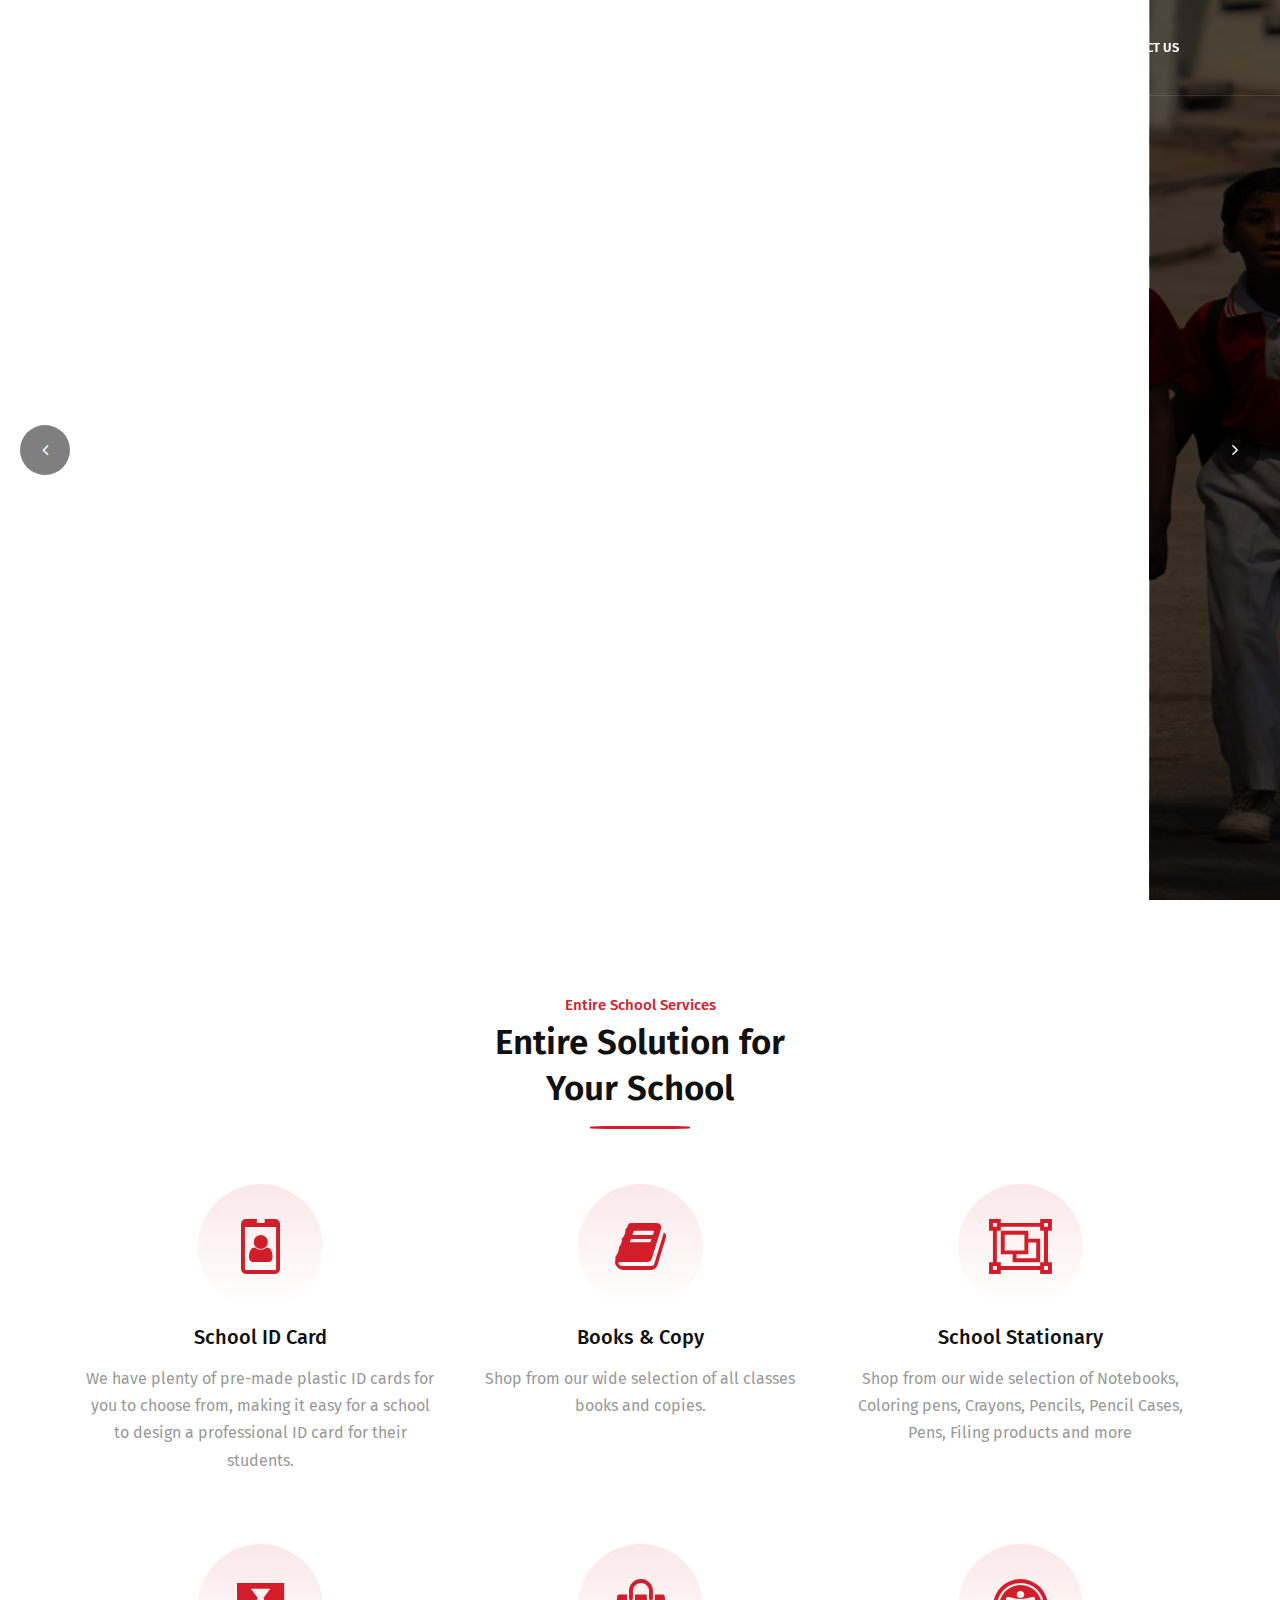
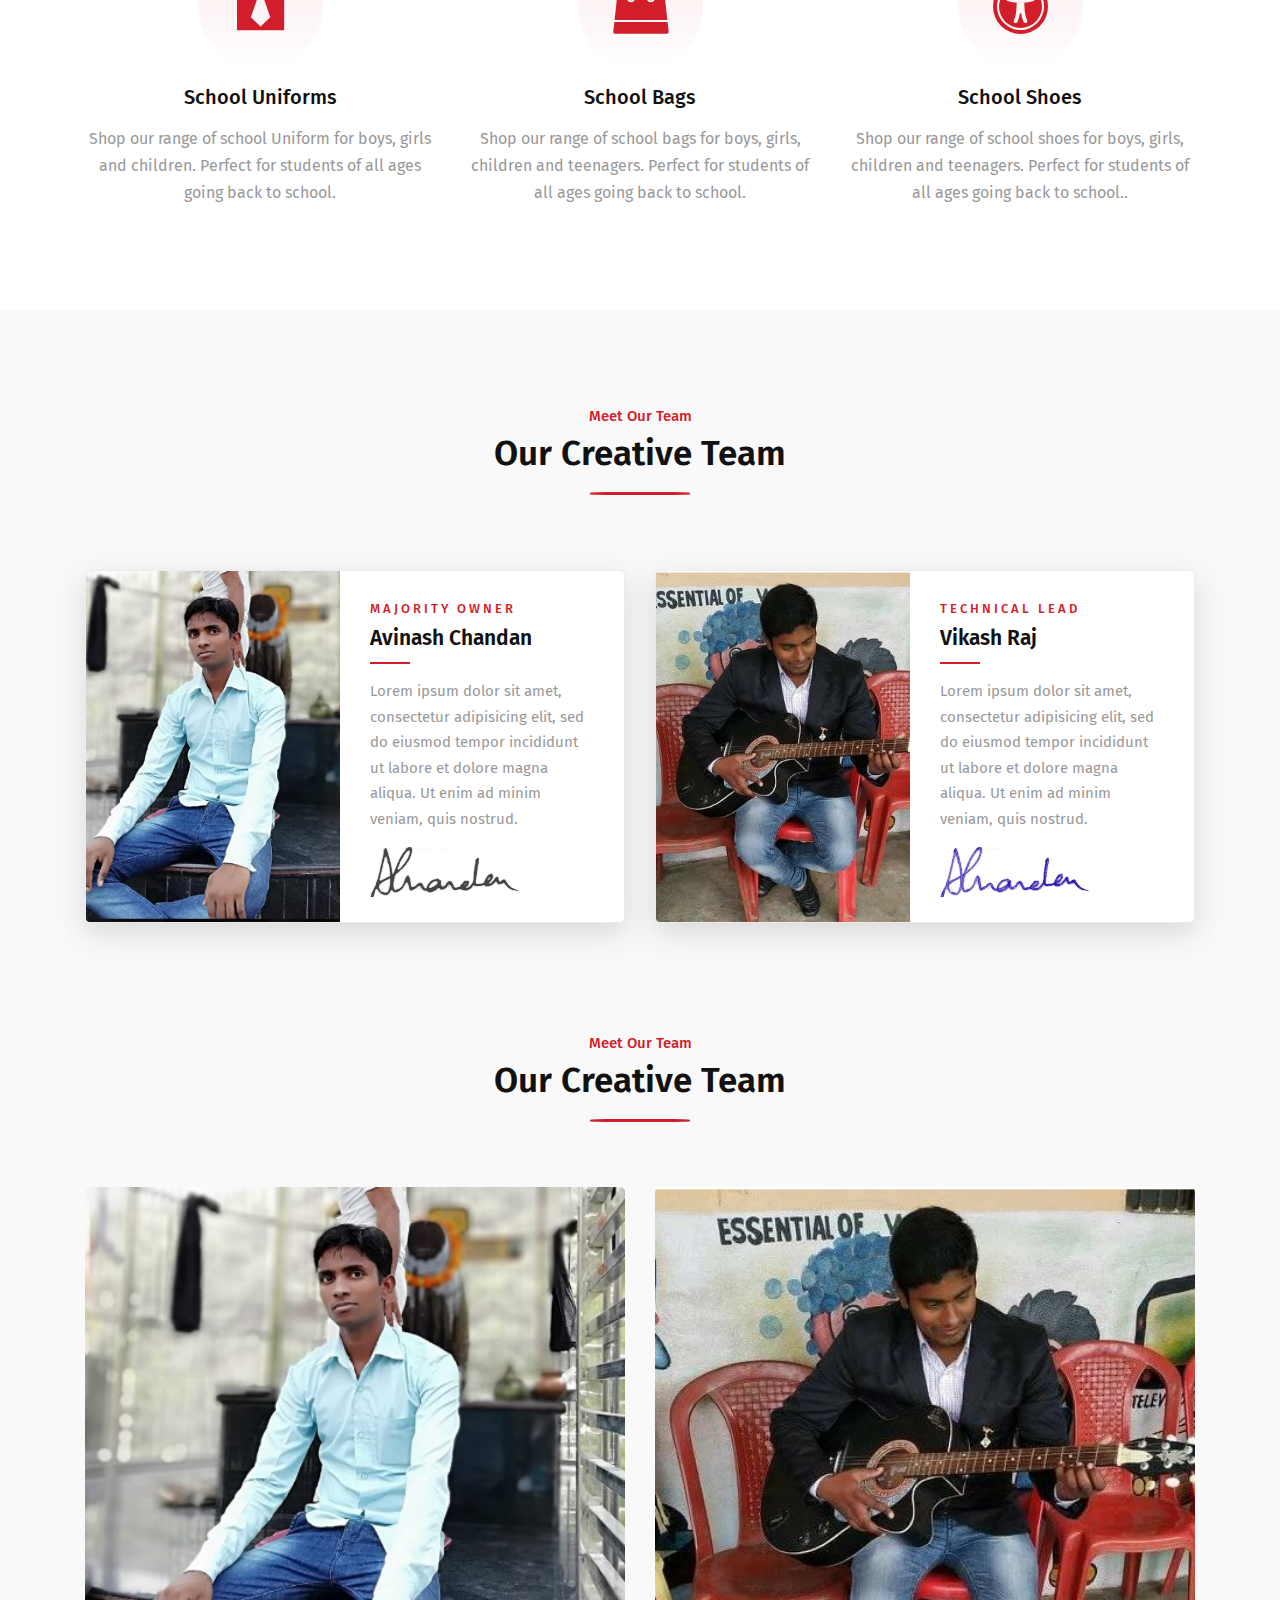
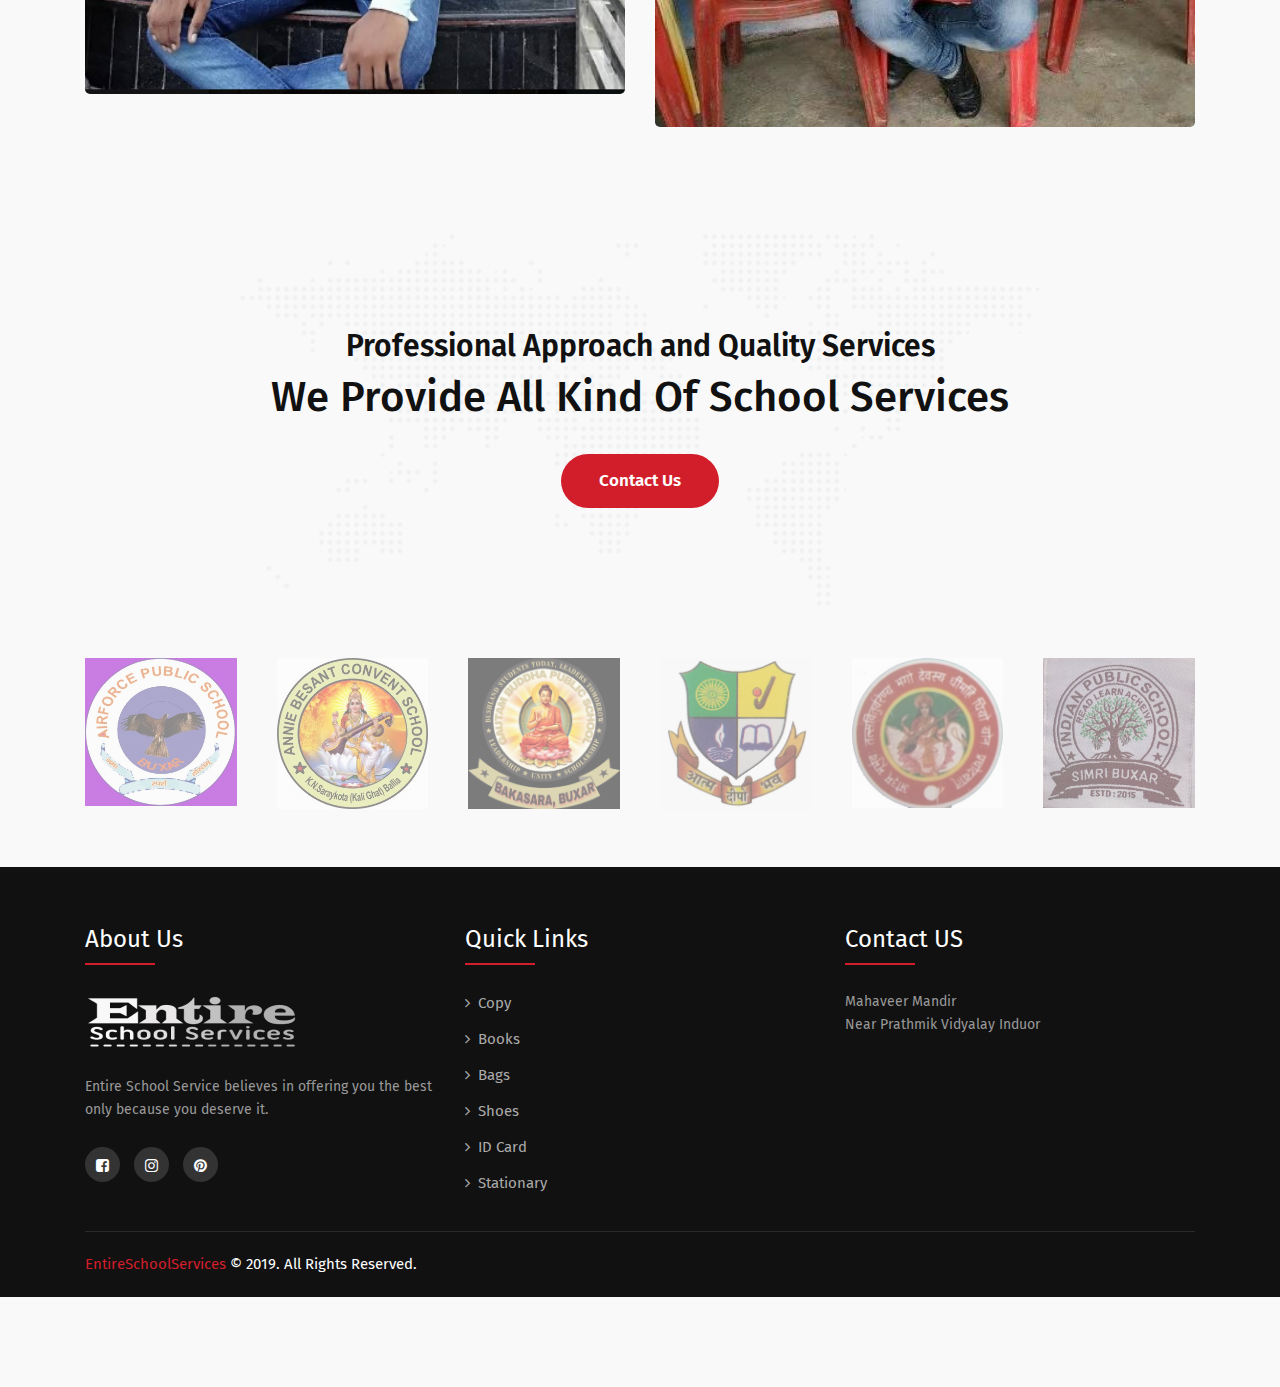
==== commit 247b7833: "----" ====
--- a/index.html
+++ b/index.html
@@ -242,7 +242,7 @@
                                     <p>Lorem ipsum dolor sit amet, consectetur adipisicing elit, sed do eiusmod tempor
                                         incididunt ut labore et dolore magna aliqua. Ut enim ad minim veniam, quis
                                         nostrud.</p>
-                                    <div class="partner-signature"> <img src="img/partner/signature1.png"
+                                    <div class="partner-signature"> <img src="img/team/signature1.png"
                                             alt="signature"> </div>
                                 </div>
                             </div>
@@ -262,8 +262,7 @@
                                         incididunt ut labore et dolore magna aliqua. Ut enim ad minim veniam, quis
                                         nostrud.
                                     </p>
-                                    <div class="partner-signature"> <img src="img/partner/signature2.png"
-                                            alt="signature"> </div>
+                                    <div class="partner-signature"> <img src="img/team/avinash-signature.png" </div>
                                 </div>
                             </div>
                         </div>
--- a/css/styles.css
+++ b/css/styles.css
@@ -3984,7 +3984,7 @@
   line-height: 170%;
 }
 .partner-signature img {
-  width: 120px;
+  width: 150px;
   height: 50px;
   margin-top: 15px;
 } /*-----------------------------------------22. Feedback Form-------------------------------------------*/
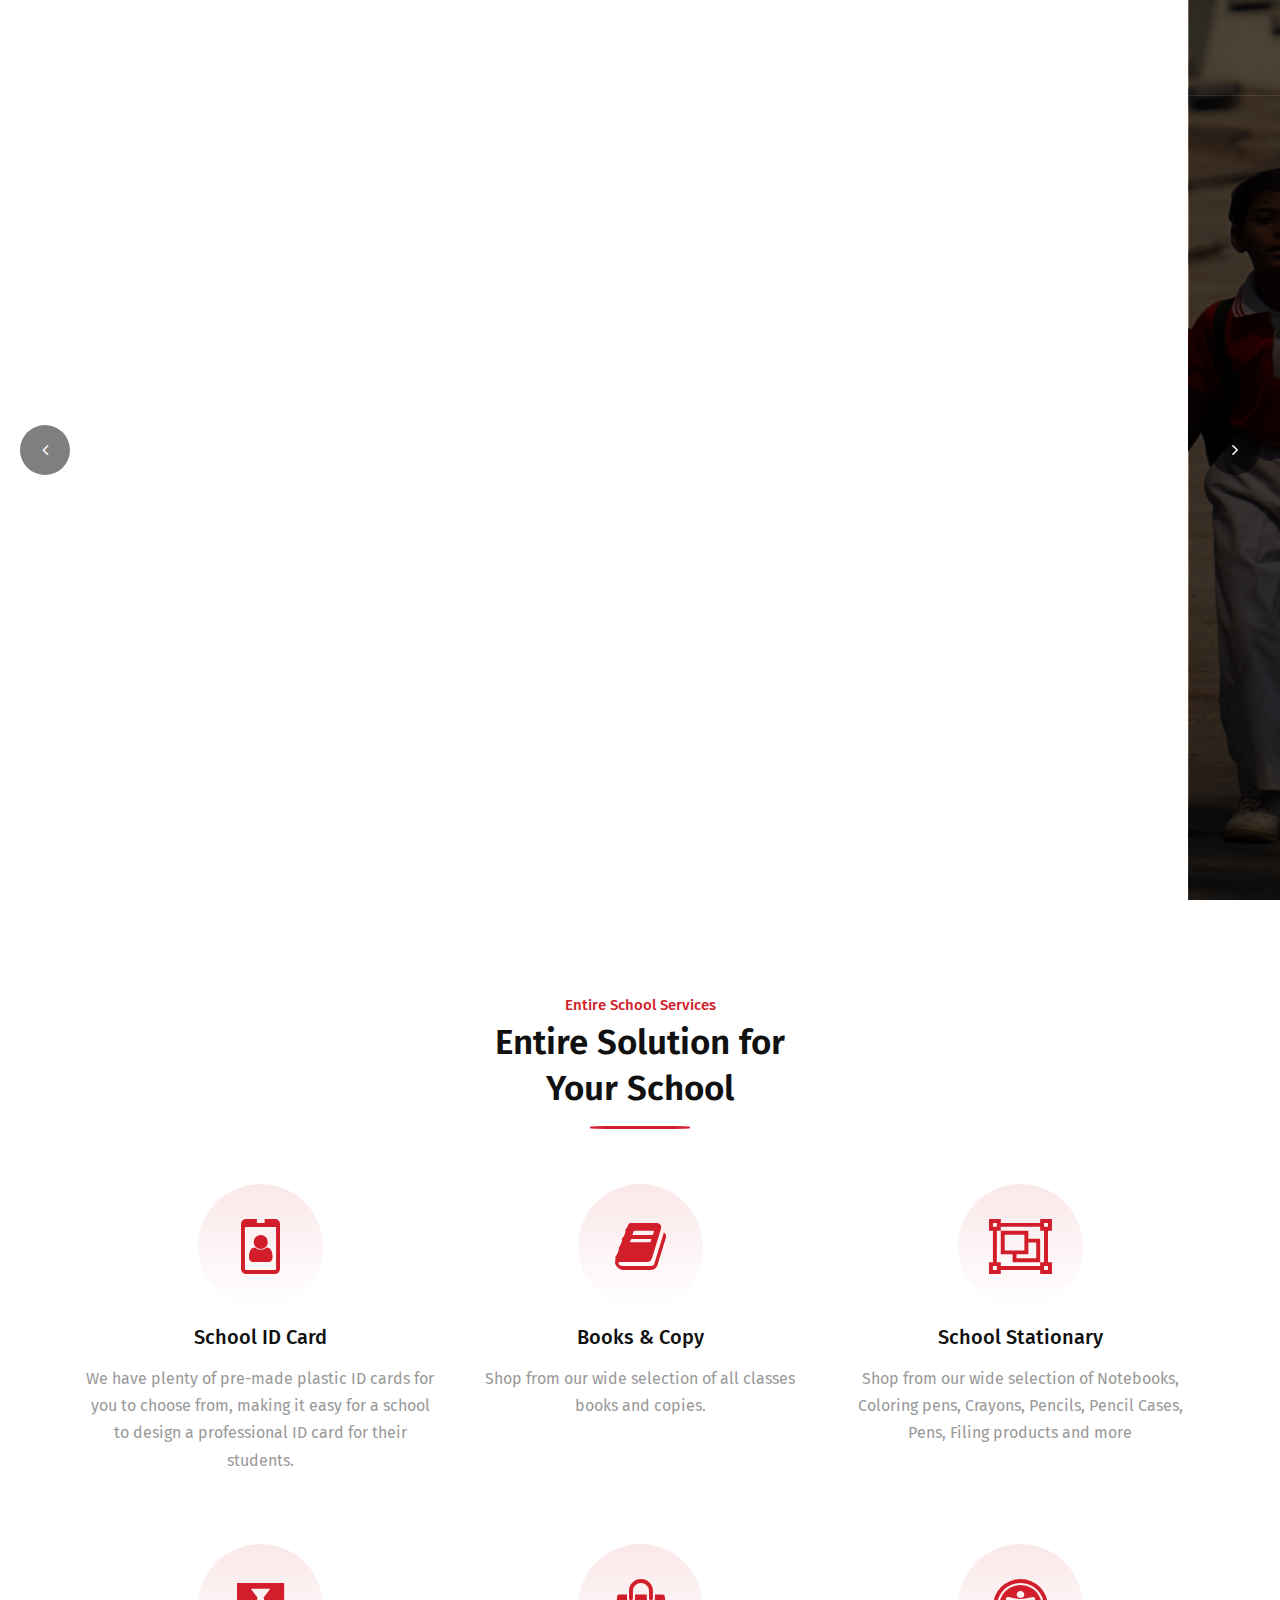
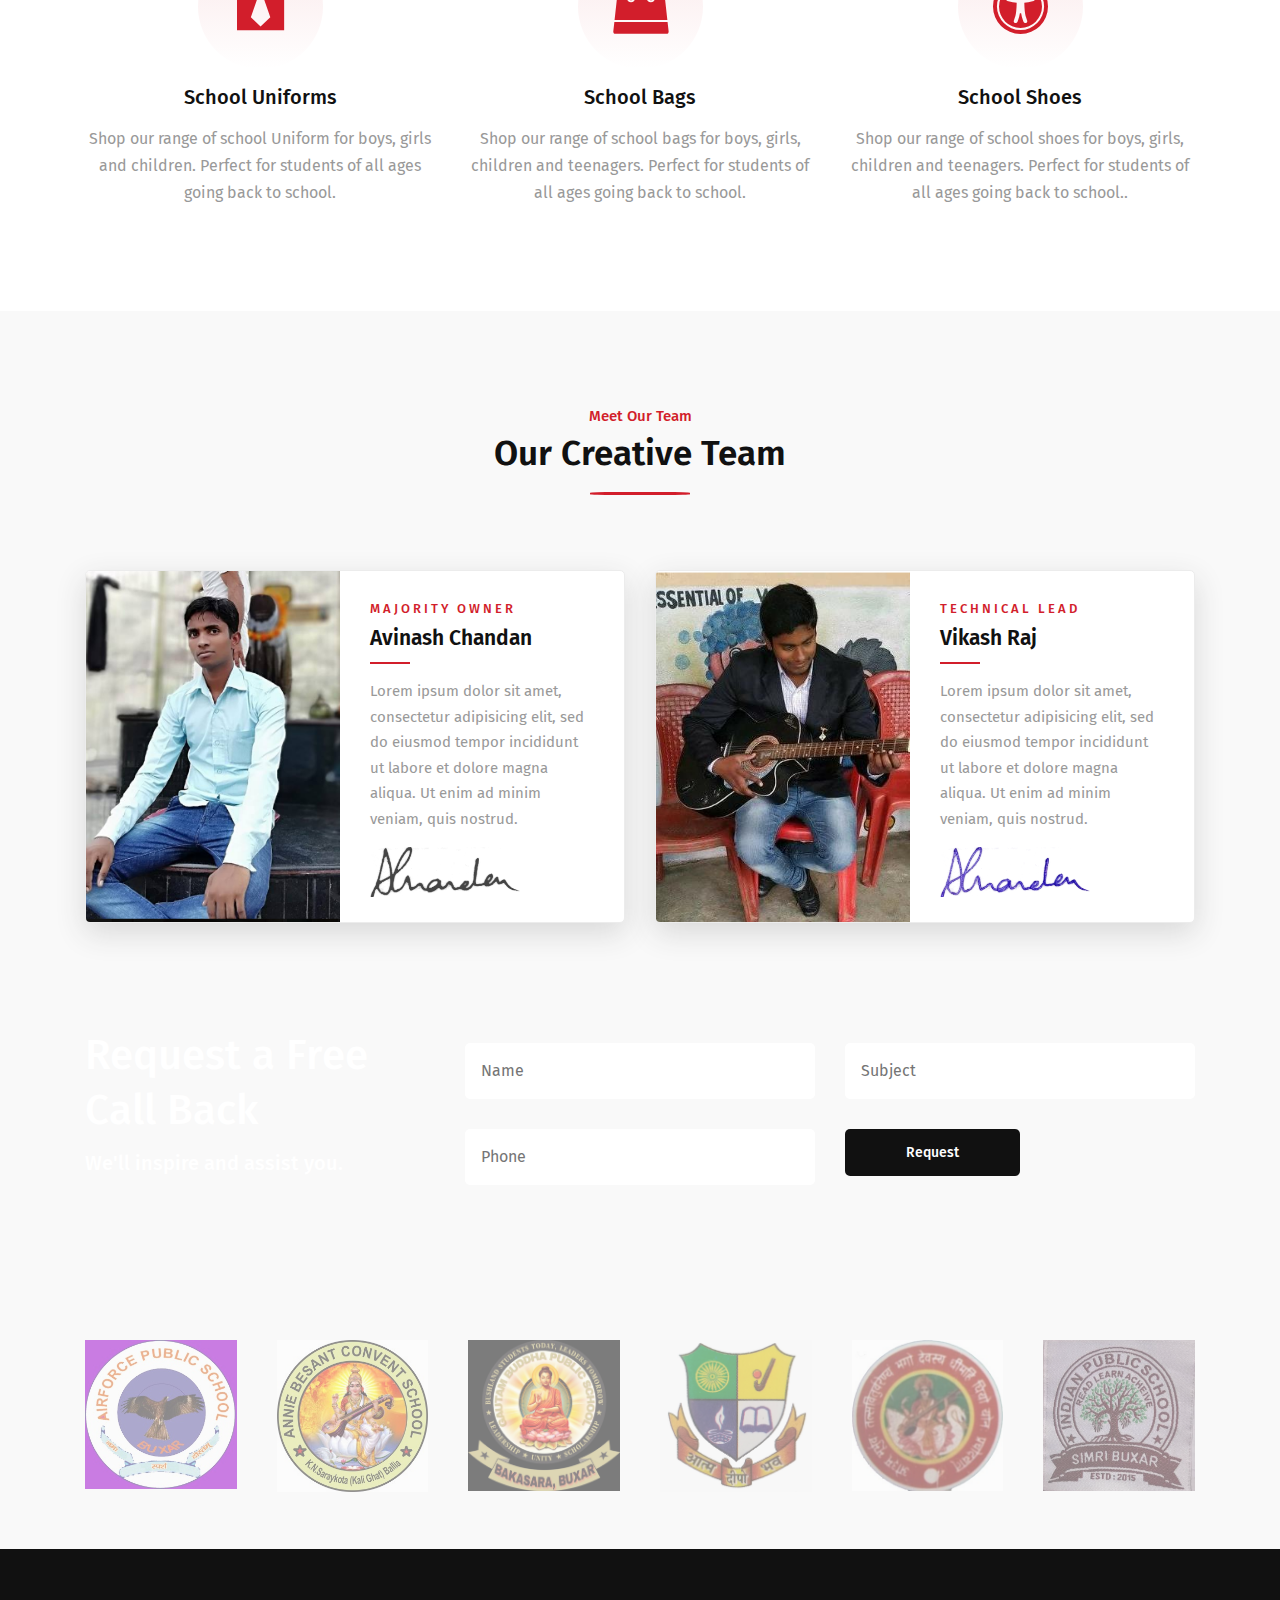
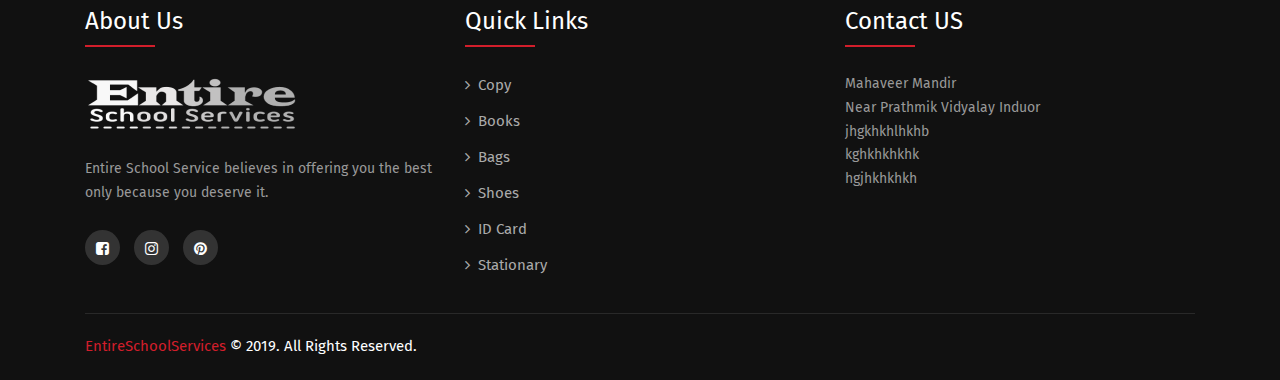
==== commit 6b20b18d: "-----" ====
--- a/index.html
+++ b/index.html
@@ -1,412 +1,663 @@
 <!DOCTYPE html>
 <html lang="En">
-
-<head>
+  <head>
     <title>Entire School Services</title>
-    <meta charset="UTF-8">
+    <meta charset="UTF-8" />
     <link rel="shortcut icon" href="img/logos/logo-shortcut.png" />
-    <meta name="viewport" content="width=device-width, initial-scale=1, maximum-scale=1">
-    <link rel="stylesheet" type="text/css" href="css/bootstrap.min.css">
-    <link rel="stylesheet" type="text/css" href="css/font-awesome.css">
-    <link rel="stylesheet" type="text/css" href="css/icomoon.css">
-    <link rel="stylesheet" type="text/css" href="css/swiper.min.css">
-    <link rel="stylesheet" type="text/css" href="css/rev-settings.css">
-    <link rel="stylesheet" href="css/animate.css">
-    <link rel="stylesheet" type="text/css" href="css/switcher.css">
-    <link rel="stylesheet" href="css/owl.carousel.css">
-    <link rel="stylesheet" type="text/css" href="css/default.css">
-    <link rel="stylesheet" type="text/css" href="css/styles.css" id="colors">
-    <link href="https://fonts.googleapis.com/css?family=Fira+Sans:100,200,300,400,500,600,700,800,900" rel="stylesheet">
-</head>
-
-<body>
+    <meta
+      name="viewport"
+      content="width=device-width, initial-scale=1, maximum-scale=1"
+    />
+    <link rel="stylesheet" type="text/css" href="css/bootstrap.min.css" />
+    <link rel="stylesheet" type="text/css" href="css/font-awesome.css" />
+    <link rel="stylesheet" type="text/css" href="css/icomoon.css" />
+    <link rel="stylesheet" type="text/css" href="css/swiper.min.css" />
+    <link rel="stylesheet" type="text/css" href="css/rev-settings.css" />
+    <link rel="stylesheet" href="css/animate.css" />
+    <link rel="stylesheet" type="text/css" href="css/switcher.css" />
+    <link rel="stylesheet" href="css/owl.carousel.css" />
+    <link rel="stylesheet" type="text/css" href="css/default.css" />
+    <link rel="stylesheet" type="text/css" href="css/styles.css" id="colors" />
+    <link
+      href="https://fonts.googleapis.com/css?family=Fira+Sans:100,200,300,400,500,600,700,800,900"
+      rel="stylesheet"
+    />
+  </head>
+
+  <body>
     <div id="preloader">
-        <div class="row loader">
-            <div class="loader-icon"></div>
-        </div>
+      <div class="row loader">
+        <div class="loader-icon"></div>
+      </div>
     </div>
     <header id="nav-transparent">
-        <nav id="navigation4" class="container navigation">
-            <div class="nav-header"> <a class="nav-brand" href="index.html"> <img src="img/logos/logo-light.png" alt="logo" class="main-logo" id="light_logo"> <img src="img/logos/logo.png" alt="logo" class="main-logo" id="main_logo"> </a> <div class="nav-toggle"></div></div>
-            <div class="nav-menus-wrapper">
-                <ul class="nav-menu align-to-right">
-                    <li><a href="index.html">Home</a></li>
-                    <li><a href="about.html">About</a></li>
-                    <li><a href="#">Services</a>
-                        <ul class="nav-dropdown">
-                            <li><a href="idcard.html">ID Card</a></li>
-                            <li><a href="stationary.html">Stationary</a></li>
-                            <li><a href="books-copy.html">Books & Copy</a></li>
-                            <li><a href="schoolbags.html">School Bags</a></li>
-                            <li><a href="schoolshoes.html">School Shoes</a></li>
-                            <li><a href="schooluniform.html">School Uniforms</a></li>
-                        </ul>
-                    </li>
-                    <li>
-                        <a href="client.html">Our Clients</a>
-                    </li>
-                    <li><a href="under-construction.html">Shop</a></li>               
-                    <li><a href="faq.html">Faq</a></li>
-                    <li><a href="contact.html">Contact Us</a></li>
-                </ul>
-            </div>
-        </nav>
+      <nav id="navigation4" class="container navigation">
+        <div class="nav-header">
+          <a class="nav-brand" href="index.html">
+            <img
+              src="img/logos/logo-light.png"
+              alt="logo"
+              class="main-logo"
+              id="light_logo"
+            />
+            <img
+              src="img/logos/logo.png"
+              alt="logo"
+              class="main-logo"
+              id="main_logo"
+            />
+          </a>
+          <div class="nav-toggle"></div>
+        </div>
+        <div class="nav-menus-wrapper">
+          <ul class="nav-menu align-to-right">
+            <li><a href="index.html">Home</a></li>
+            <li><a href="about.html">About</a></li>
+            <li>
+              <a href="#">Services</a>
+              <ul class="nav-dropdown">
+                <li><a href="idcard.html">ID Card</a></li>
+                <li><a href="stationary.html">Stationary</a></li>
+                <li><a href="books-copy.html">Books & Copy</a></li>
+                <li><a href="schoolbags.html">School Bags</a></li>
+                <li><a href="schoolshoes.html">School Shoes</a></li>
+                <li><a href="schooluniform.html">School Uniforms</a></li>
+              </ul>
+            </li>
+            <li>
+              <a href="client.html">Our Clients</a>
+            </li>
+            <li><a href="under-construction.html">Shop</a></li>
+            <li><a href="faq.html">Faq</a></li>
+            <li><a href="contact.html">Contact Us</a></li>
+          </ul>
+        </div>
+      </nav>
     </header>
     <div class="rev_slider_wrapper fs-slider-wrap bg-arrows">
-        <div id="rev_slider" class="rev_slider fullscreenbanner">
-            <ul>
-                <li data-delay="5000" data-transition="slidingoverlayleft" data-slotamount="7" data-masterspeed="2500"
-                    data-fsmasterspeed="1000"> <img src="img/slider/slide27.jpg" alt="" data-bgposition="right center"
-                        data-bgfit="cover" data-bgrepeat="no-repeat" class="rev-slidebg">
-                    <div class="slide-title tp-caption tp-resizeme text-center"
-                        data-x="['center','center','center','center']" data-hoffset="['0','0','0','0']"
-                        data-y="['middle','middle','middle','middle']" data-voffset="['-30','-30', '-150', '-350']"
-                        data-fontsize="['95','95', '60', '125']" data-fontweight="700"
-                        data-lineheight="['80','80', '70', '135']" data-width="['1200','991','650']" data-height="none"
-                        data-color="#fff" data-whitespace="normal" data-transform_idle="o:1;"
-                        data-transform_in="x:[105%];z:0;rX:45deg;rY:0deg;rZ:90deg;sX:1;sY:1;skX:0;skY:0;s:2000;e:Power2.easeInOut;"
-                        data-transform_out="y:[100%];s:1000;e:Power2.easeInOut;s:1000;e:Power2.easeInOut;"
-                        data-mask_in="x:50px;y:0px;s:inherit;e:inherit;"
-                        data-mask_out="x:inherit;y:inherit;s:inherit;e:inherit;"
-                        data-frames='[{"delay":700,"speed":2500,"frame":"0","from":"y:bottom;rX:-20deg;rY:-20deg;rZ:0deg;","to":"o:1;","ease":"Power3.easeOut"},{"delay":"wait","speed":1000,"frame":"999","to":"auto:auto;","ease":"Power3.easeInOut"}]'
-                        data-start="500" data-responsive_offset="on" data-elementdelay="0.05">Get Your School<br> ID Card </div>
-                    <div class="slide-subtitle tp-caption tp-resizeme text-center mt-4"
-                        data-x="['center','center','center','center']" data-hoffset="['0','0','0','0']"
-                        data-y="['middle','middle','middle','middle']" data-voffset="['65','65', '-60', '-50']"
-                        data-fontsize="['18', '18', '18', '18']" data-fontweight="300" data-lineheight="['30']"
-                        data-width="['1200','1000','550']" data-whitespace="nowrap" data-transform_idle="o:1;"
-                        data-transform_in="y:[100%];z:0;rX:0deg;rY:0;rZ:0;sX:1;sY:1;skX:0;skY:0;s:1200;e:Power1.easeInOut;"
-                        data-transform_out="opacity:0;s:1000;s:1000;" data-mask_in="x:0px;y:0px;s:inherit;e:inherit;"
-                        data-start="1500" data-color="#fff" data-splitin="none" data-splitout="none"><b>School ID cards can be used in a number of different ways to help you increase <br>security & identify the students that are coming in & out of the classrooms</b></div>
-                    <div class="tp-caption rev-btn tp-resizeme slider-btn primary-button" id="slide-1081-layer-14"
-                        data-x="['center','center','center','center']" data-hoffset="['0','0','0','0']"
-                        data-y="['middle','middle','middle','middle']" data-voffset="['150','150','40','90']"
-                        data-fontsize="['15','15','15','15']" data-fontweight="400"
-                        data-lineheight="['50','50','50','50']" data-width="['200','200','200','200']"
-                        data-height="none" data-whitespace="nowrap" data-start="1500" data-type="button"
-                        data-actions='[{"event":"click","action":"scrollbelow","offset":"-70px","delay":"","speed":"2500","ease":"Power1.easeInOut"}]'
-                        data-responsive_offset="on" data-splitin="none" data-splitout="none"
-                        data-frames='[{"delay":1100,"speed":1000,"frame":"0","from":"y:50px;opacity:0;fb:10px;fbr:100;","to":"o:1;fb:0;fbr:100;","ease":"Power4.easeOut"},{"delay":"wait","speed":300,"frame":"999","to":"opacity:0;fb:0;fbr:100;","ease":"Power3.easeInOut"},{"frame":"hover","speed":"200","ease":"Linear.easeNone","to":"o:1;rX:0;rY:0;rZ:0;z:0;fb:0;fbr:110%;","style":"c:rgba(255,255,255,1);bs:solid;bw:0 0 0 0;"}]'
-                        data-textAlign="['center','center','center','center']" data-paddingtop="[0,0,0,0]"
-                        data-paddingright="[0,0,0,0]" data-paddingbottom="[0,0,0,0]" data-paddingleft="[0,0,0,0]"
-                        ></div>
-                </li>
-                <li data-delay="5000" data-transition="slidingoverlayleft" data-slotamount="7" data-masterspeed="2500"
-                    data-fsmasterspeed="1000"> <img src="img/slider/slider2.jpg" alt="" data-bgposition="right center"
-                        data-bgfit="cover" data-bgrepeat="no-repeat" class="rev-slidebg">
-                    <div class="slide-title tp-caption tp-resizeme text-center text-red"
-                        data-x="['center','center','center','center']" data-hoffset="['0','0','0','0']"
-                        data-y="['middle','middle','middle','middle']" data-voffset="['-30','-30', '-150', '-350']"
-                        data-fontsize="['95','95', '60', '125']" data-fontweight="700"
-                        data-lineheight="['80','80', '70', '135']" data-width="['1200','991','650']" data-height="none"
-                        data-color="#fff" data-whitespace="normal" data-transform_idle="o:1;"
-                        data-transform_in="x:[105%];z:0;rX:45deg;rY:0deg;rZ:90deg;sX:1;sY:1;skX:0;skY:0;s:2000;e:Power2.easeInOut;"
-                        data-transform_out="y:[100%];s:1000;e:Power2.easeInOut;s:1000;e:Power2.easeInOut;"
-                        data-mask_in="x:50px;y:0px;s:inherit;e:inherit;"
-                        data-mask_out="x:inherit;y:inherit;s:inherit;e:inherit;"
-                        data-frames='[{"delay":700,"speed":2500,"frame":"0","from":"y:bottom;rX:-20deg;rY:-20deg;rZ:0deg;","to":"o:1;","ease":"Power3.easeOut"},{"delay":"wait","speed":1000,"frame":"999","to":"auto:auto;","ease":"Power3.easeInOut"}]'
-                        data-start="500" data-responsive_offset="on" data-elementdelay="0.05">Get Your School Uniform</div>
-                    <div class="slide-subtitle tp-caption tp-resizeme text-center"
-                        data-x="['center','center','center','center']" data-hoffset="['0','0','0','0']"
-                        data-y="['middle','middle','middle','middle']" data-voffset="['65','65', '-60', '-50']"
-                        data-fontsize="['18', '18', '18', '18']" data-fontweight="300" data-lineheight="['30']"
-                        data-width="['1200','1000','550']" data-whitespace="nowrap" data-transform_idle="o:1;"
-                        data-transform_in="y:[100%];z:0;rX:0deg;rY:0;rZ:0;sX:1;sY:1;skX:0;skY:0;s:1200;e:Power1.easeInOut;"
-                        data-transform_out="opacity:0;s:1000;s:1000;" data-mask_in="x:0px;y:0px;s:inherit;e:inherit;"
-                        data-start="1500" data-color="#fff" data-splitin="none" data-splitout="none"></div>
-                    <div class="tp-caption rev-btn tp-resizeme slider-btn primary-button" id="slide-1081-layer-15"
-                        data-x="['center','center','center','center']" data-hoffset="['0','0','0','0']"
-                        data-y="['middle','middle','middle','middle']" data-voffset="['150','150','40','90']"
-                        data-fontsize="['15','15','15','15']" data-fontweight="400"
-                        data-lineheight="['50','50','50','50']" data-width="['200','200','200','200']"
-                        data-height="none" data-whitespace="nowrap" data-start="1500" data-type="button"
-                        data-actions='[{"event":"click","action":"scrollbelow","offset":"-70px","delay":"","speed":"2500","ease":"Power1.easeInOut"}]'
-                        data-responsive_offset="on" data-splitin="none" data-splitout="none"
-                        data-frames='[{"delay":1100,"speed":1000,"frame":"0","from":"y:50px;opacity:0;fb:10px;fbr:100;","to":"o:1;fb:0;fbr:100;","ease":"Power4.easeOut"},{"delay":"wait","speed":300,"frame":"999","to":"opacity:0;fb:0;fbr:100;","ease":"Power3.easeInOut"},{"frame":"hover","speed":"200","ease":"Linear.easeNone","to":"o:1;rX:0;rY:0;rZ:0;z:0;fb:0;fbr:110%;","style":"c:rgba(255,255,255,1);bs:solid;bw:0 0 0 0;"}]'
-                        data-textAlign="['center','center','center','center']" data-paddingtop="[0,0,0,0]"
-                        data-paddingright="[0,0,0,0]" data-paddingbottom="[0,0,0,0]" data-paddingleft="[0,0,0,0]"
-                        ></div>
-                </li>
-
-                <li data-delay="5000" data-transition="slidingoverlayleft" data-slotamount="7" data-masterspeed="2500"
-                data-fsmasterspeed="1000"> <img src="img/slider/slider3.jpg" alt="" data-bgposition="right center"
-                    data-bgfit="cover" data-bgrepeat="no-repeat" class="rev-slidebg">
-                <div class="slide-title tp-caption tp-resizeme text-center"
-                    data-x="['center','center','center','center']" data-hoffset="['0','0','0','0']"
-                    data-y="['middle','middle','middle','middle']" data-voffset="['-30','-30', '-150', '-350']"
-                    data-fontsize="['95','95', '60', '125']" data-fontweight="700"
-                    data-lineheight="['80','80', '70', '135']" data-width="['1200','991','650']" data-height="none"
-                    data-color="#fff" data-whitespace="normal" data-transform_idle="o:1;"
-                    data-transform_in="x:[105%];z:0;rX:45deg;rY:0deg;rZ:90deg;sX:1;sY:1;skX:0;skY:0;s:2000;e:Power2.easeInOut;"
-                    data-transform_out="y:[100%];s:1000;e:Power2.easeInOut;s:1000;e:Power2.easeInOut;"
-                    data-mask_in="x:50px;y:0px;s:inherit;e:inherit;"
-                    data-mask_out="x:inherit;y:inherit;s:inherit;e:inherit;"
-                    data-frames='[{"delay":700,"speed":2500,"frame":"0","from":"y:bottom;rX:-20deg;rY:-20deg;rZ:0deg;","to":"o:1;","ease":"Power3.easeOut"},{"delay":"wait","speed":1000,"frame":"999","to":"auto:auto;","ease":"Power3.easeInOut"}]'
-                    data-start="500" data-responsive_offset="on" data-elementdelay="0.05">Get School Stationery Equipment </div>
-                <div class="slide-subtitle tp-caption tp-resizeme text-center mt-4"
-                    data-x="['center','center','center','center']" data-hoffset="['0','0','0','0']"
-                    data-y="['middle','middle','middle','middle']" data-voffset="['65','65', '-60', '-50']"
-                    data-fontsize="['18', '18', '18', '18']" data-fontweight="300" data-lineheight="['30']"
-                    data-width="['1200','1000','550']" data-whitespace="nowrap" data-transform_idle="o:1;"
-                    data-transform_in="y:[100%];z:0;rX:0deg;rY:0;rZ:0;sX:1;sY:1;skX:0;skY:0;s:1200;e:Power1.easeInOut;"
-                    data-transform_out="opacity:0;s:1000;s:1000;" data-mask_in="x:0px;y:0px;s:inherit;e:inherit;"
-                    data-start="1500" data-color="#fff" data-splitin="none" data-splitout="none"></div>
-                <div class="tp-caption rev-btn tp-resizeme slider-btn primary-button" id="slide-1081-layer-14"
-                    data-x="['center','center','center','center']" data-hoffset="['0','0','0','0']"
-                    data-y="['middle','middle','middle','middle']" data-voffset="['150','150','40','90']"
-                    data-fontsize="['15','15','15','15']" data-fontweight="400"
-                    data-lineheight="['50','50','50','50']" data-width="['200','200','200','200']"
-                    data-height="none" data-whitespace="nowrap" data-start="1500" data-type="button"
-                    data-actions='[{"event":"click","action":"scrollbelow","offset":"-70px","delay":"","speed":"2500","ease":"Power1.easeInOut"}]'
-                    data-responsive_offset="on" data-splitin="none" data-splitout="none"
-                    data-frames='[{"delay":1100,"speed":1000,"frame":"0","from":"y:50px;opacity:0;fb:10px;fbr:100;","to":"o:1;fb:0;fbr:100;","ease":"Power4.easeOut"},{"delay":"wait","speed":300,"frame":"999","to":"opacity:0;fb:0;fbr:100;","ease":"Power3.easeInOut"},{"frame":"hover","speed":"200","ease":"Linear.easeNone","to":"o:1;rX:0;rY:0;rZ:0;z:0;fb:0;fbr:110%;","style":"c:rgba(255,255,255,1);bs:solid;bw:0 0 0 0;"}]'
-                    data-textAlign="['center','center','center','center']" data-paddingtop="[0,0,0,0]"
-                    data-paddingright="[0,0,0,0]" data-paddingbottom="[0,0,0,0]" data-paddingleft="[0,0,0,0]"
-                    ></div>
-            </li>
-            </ul>
-        </div>
+      <div id="rev_slider" class="rev_slider fullscreenbanner">
+        <ul>
+          <li
+            data-delay="5000"
+            data-transition="slidingoverlayleft"
+            data-slotamount="7"
+            data-masterspeed="2500"
+            data-fsmasterspeed="1000"
+          >
+            <img
+              src="img/slider/slide27.jpg"
+              alt=""
+              data-bgposition="right center"
+              data-bgfit="cover"
+              data-bgrepeat="no-repeat"
+              class="rev-slidebg"
+            />
+            <div
+              class="slide-title tp-caption tp-resizeme text-center"
+              data-x="['center','center','center','center']"
+              data-hoffset="['0','0','0','0']"
+              data-y="['middle','middle','middle','middle']"
+              data-voffset="['-30','-30', '-150', '-350']"
+              data-fontsize="['95','95', '60', '125']"
+              data-fontweight="700"
+              data-lineheight="['80','80', '70', '135']"
+              data-width="['1200','991','650']"
+              data-height="none"
+              data-color="#fff"
+              data-whitespace="normal"
+              data-transform_idle="o:1;"
+              data-transform_in="x:[105%];z:0;rX:45deg;rY:0deg;rZ:90deg;sX:1;sY:1;skX:0;skY:0;s:2000;e:Power2.easeInOut;"
+              data-transform_out="y:[100%];s:1000;e:Power2.easeInOut;s:1000;e:Power2.easeInOut;"
+              data-mask_in="x:50px;y:0px;s:inherit;e:inherit;"
+              data-mask_out="x:inherit;y:inherit;s:inherit;e:inherit;"
+              data-frames='[{"delay":700,"speed":2500,"frame":"0","from":"y:bottom;rX:-20deg;rY:-20deg;rZ:0deg;","to":"o:1;","ease":"Power3.easeOut"},{"delay":"wait","speed":1000,"frame":"999","to":"auto:auto;","ease":"Power3.easeInOut"}]'
+              data-start="500"
+              data-responsive_offset="on"
+              data-elementdelay="0.05"
+            >
+              Get Your School<br />
+              ID Card
+            </div>
+            <div
+              class="slide-subtitle tp-caption tp-resizeme text-center mt-4"
+              data-x="['center','center','center','center']"
+              data-hoffset="['0','0','0','0']"
+              data-y="['middle','middle','middle','middle']"
+              data-voffset="['65','65', '-60', '-50']"
+              data-fontsize="['18', '18', '18', '18']"
+              data-fontweight="300"
+              data-lineheight="['30']"
+              data-width="['1200','1000','550']"
+              data-whitespace="nowrap"
+              data-transform_idle="o:1;"
+              data-transform_in="y:[100%];z:0;rX:0deg;rY:0;rZ:0;sX:1;sY:1;skX:0;skY:0;s:1200;e:Power1.easeInOut;"
+              data-transform_out="opacity:0;s:1000;s:1000;"
+              data-mask_in="x:0px;y:0px;s:inherit;e:inherit;"
+              data-start="1500"
+              data-color="#fff"
+              data-splitin="none"
+              data-splitout="none"
+            >
+              <b
+                >School ID cards can be used in a number of different ways to
+                help you increase <br />security & identify the students that
+                are coming in & out of the classrooms</b
+              >
+            </div>
+            <div
+              class="tp-caption rev-btn tp-resizeme slider-btn primary-button"
+              id="slide-1081-layer-14"
+              data-x="['center','center','center','center']"
+              data-hoffset="['0','0','0','0']"
+              data-y="['middle','middle','middle','middle']"
+              data-voffset="['150','150','40','90']"
+              data-fontsize="['15','15','15','15']"
+              data-fontweight="400"
+              data-lineheight="['50','50','50','50']"
+              data-width="['200','200','200','200']"
+              data-height="none"
+              data-whitespace="nowrap"
+              data-start="1500"
+              data-type="button"
+              data-actions='[{"event":"click","action":"scrollbelow","offset":"-70px","delay":"","speed":"2500","ease":"Power1.easeInOut"}]'
+              data-responsive_offset="on"
+              data-splitin="none"
+              data-splitout="none"
+              data-frames='[{"delay":1100,"speed":1000,"frame":"0","from":"y:50px;opacity:0;fb:10px;fbr:100;","to":"o:1;fb:0;fbr:100;","ease":"Power4.easeOut"},{"delay":"wait","speed":300,"frame":"999","to":"opacity:0;fb:0;fbr:100;","ease":"Power3.easeInOut"},{"frame":"hover","speed":"200","ease":"Linear.easeNone","to":"o:1;rX:0;rY:0;rZ:0;z:0;fb:0;fbr:110%;","style":"c:rgba(255,255,255,1);bs:solid;bw:0 0 0 0;"}]'
+              data-textAlign="['center','center','center','center']"
+              data-paddingtop="[0,0,0,0]"
+              data-paddingright="[0,0,0,0]"
+              data-paddingbottom="[0,0,0,0]"
+              data-paddingleft="[0,0,0,0]"
+            ></div>
+          </li>
+          <li
+            data-delay="5000"
+            data-transition="slidingoverlayleft"
+            data-slotamount="7"
+            data-masterspeed="2500"
+            data-fsmasterspeed="1000"
+          >
+            <img
+              src="img/slider/slider2.jpg"
+              alt=""
+              data-bgposition="right center"
+              data-bgfit="cover"
+              data-bgrepeat="no-repeat"
+              class="rev-slidebg"
+            />
+            <div
+              class="slide-title tp-caption tp-resizeme text-center text-red"
+              data-x="['center','center','center','center']"
+              data-hoffset="['0','0','0','0']"
+              data-y="['middle','middle','middle','middle']"
+              data-voffset="['-30','-30', '-150', '-350']"
+              data-fontsize="['95','95', '60', '125']"
+              data-fontweight="700"
+              data-lineheight="['80','80', '70', '135']"
+              data-width="['1200','991','650']"
+              data-height="none"
+              data-color="#fff"
+              data-whitespace="normal"
+              data-transform_idle="o:1;"
+              data-transform_in="x:[105%];z:0;rX:45deg;rY:0deg;rZ:90deg;sX:1;sY:1;skX:0;skY:0;s:2000;e:Power2.easeInOut;"
+              data-transform_out="y:[100%];s:1000;e:Power2.easeInOut;s:1000;e:Power2.easeInOut;"
+              data-mask_in="x:50px;y:0px;s:inherit;e:inherit;"
+              data-mask_out="x:inherit;y:inherit;s:inherit;e:inherit;"
+              data-frames='[{"delay":700,"speed":2500,"frame":"0","from":"y:bottom;rX:-20deg;rY:-20deg;rZ:0deg;","to":"o:1;","ease":"Power3.easeOut"},{"delay":"wait","speed":1000,"frame":"999","to":"auto:auto;","ease":"Power3.easeInOut"}]'
+              data-start="500"
+              data-responsive_offset="on"
+              data-elementdelay="0.05"
+            >
+              Get Your School Uniform
+            </div>
+            <div
+              class="slide-subtitle tp-caption tp-resizeme text-center"
+              data-x="['center','center','center','center']"
+              data-hoffset="['0','0','0','0']"
+              data-y="['middle','middle','middle','middle']"
+              data-voffset="['65','65', '-60', '-50']"
+              data-fontsize="['18', '18', '18', '18']"
+              data-fontweight="300"
+              data-lineheight="['30']"
+              data-width="['1200','1000','550']"
+              data-whitespace="nowrap"
+              data-transform_idle="o:1;"
+              data-transform_in="y:[100%];z:0;rX:0deg;rY:0;rZ:0;sX:1;sY:1;skX:0;skY:0;s:1200;e:Power1.easeInOut;"
+              data-transform_out="opacity:0;s:1000;s:1000;"
+              data-mask_in="x:0px;y:0px;s:inherit;e:inherit;"
+              data-start="1500"
+              data-color="#fff"
+              data-splitin="none"
+              data-splitout="none"
+            ></div>
+            <div
+              class="tp-caption rev-btn tp-resizeme slider-btn primary-button"
+              id="slide-1081-layer-15"
+              data-x="['center','center','center','center']"
+              data-hoffset="['0','0','0','0']"
+              data-y="['middle','middle','middle','middle']"
+              data-voffset="['150','150','40','90']"
+              data-fontsize="['15','15','15','15']"
+              data-fontweight="400"
+              data-lineheight="['50','50','50','50']"
+              data-width="['200','200','200','200']"
+              data-height="none"
+              data-whitespace="nowrap"
+              data-start="1500"
+              data-type="button"
+              data-actions='[{"event":"click","action":"scrollbelow","offset":"-70px","delay":"","speed":"2500","ease":"Power1.easeInOut"}]'
+              data-responsive_offset="on"
+              data-splitin="none"
+              data-splitout="none"
+              data-frames='[{"delay":1100,"speed":1000,"frame":"0","from":"y:50px;opacity:0;fb:10px;fbr:100;","to":"o:1;fb:0;fbr:100;","ease":"Power4.easeOut"},{"delay":"wait","speed":300,"frame":"999","to":"opacity:0;fb:0;fbr:100;","ease":"Power3.easeInOut"},{"frame":"hover","speed":"200","ease":"Linear.easeNone","to":"o:1;rX:0;rY:0;rZ:0;z:0;fb:0;fbr:110%;","style":"c:rgba(255,255,255,1);bs:solid;bw:0 0 0 0;"}]'
+              data-textAlign="['center','center','center','center']"
+              data-paddingtop="[0,0,0,0]"
+              data-paddingright="[0,0,0,0]"
+              data-paddingbottom="[0,0,0,0]"
+              data-paddingleft="[0,0,0,0]"
+            ></div>
+          </li>
+
+          <li
+            data-delay="5000"
+            data-transition="slidingoverlayleft"
+            data-slotamount="7"
+            data-masterspeed="2500"
+            data-fsmasterspeed="1000"
+          >
+            <img
+              src="img/slider/slider3.jpg"
+              alt=""
+              data-bgposition="right center"
+              data-bgfit="cover"
+              data-bgrepeat="no-repeat"
+              class="rev-slidebg"
+            />
+            <div
+              class="slide-title tp-caption tp-resizeme text-center"
+              data-x="['center','center','center','center']"
+              data-hoffset="['0','0','0','0']"
+              data-y="['middle','middle','middle','middle']"
+              data-voffset="['-30','-30', '-150', '-350']"
+              data-fontsize="['95','95', '60', '125']"
+              data-fontweight="700"
+              data-lineheight="['80','80', '70', '135']"
+              data-width="['1200','991','650']"
+              data-height="none"
+              data-color="#fff"
+              data-whitespace="normal"
+              data-transform_idle="o:1;"
+              data-transform_in="x:[105%];z:0;rX:45deg;rY:0deg;rZ:90deg;sX:1;sY:1;skX:0;skY:0;s:2000;e:Power2.easeInOut;"
+              data-transform_out="y:[100%];s:1000;e:Power2.easeInOut;s:1000;e:Power2.easeInOut;"
+              data-mask_in="x:50px;y:0px;s:inherit;e:inherit;"
+              data-mask_out="x:inherit;y:inherit;s:inherit;e:inherit;"
+              data-frames='[{"delay":700,"speed":2500,"frame":"0","from":"y:bottom;rX:-20deg;rY:-20deg;rZ:0deg;","to":"o:1;","ease":"Power3.easeOut"},{"delay":"wait","speed":1000,"frame":"999","to":"auto:auto;","ease":"Power3.easeInOut"}]'
+              data-start="500"
+              data-responsive_offset="on"
+              data-elementdelay="0.05"
+            >
+              Get School Stationery Equipment
+            </div>
+            <div
+              class="slide-subtitle tp-caption tp-resizeme text-center mt-4"
+              data-x="['center','center','center','center']"
+              data-hoffset="['0','0','0','0']"
+              data-y="['middle','middle','middle','middle']"
+              data-voffset="['65','65', '-60', '-50']"
+              data-fontsize="['18', '18', '18', '18']"
+              data-fontweight="300"
+              data-lineheight="['30']"
+              data-width="['1200','1000','550']"
+              data-whitespace="nowrap"
+              data-transform_idle="o:1;"
+              data-transform_in="y:[100%];z:0;rX:0deg;rY:0;rZ:0;sX:1;sY:1;skX:0;skY:0;s:1200;e:Power1.easeInOut;"
+              data-transform_out="opacity:0;s:1000;s:1000;"
+              data-mask_in="x:0px;y:0px;s:inherit;e:inherit;"
+              data-start="1500"
+              data-color="#fff"
+              data-splitin="none"
+              data-splitout="none"
+            ></div>
+            <div
+              class="tp-caption rev-btn tp-resizeme slider-btn primary-button"
+              id="slide-1081-layer-14"
+              data-x="['center','center','center','center']"
+              data-hoffset="['0','0','0','0']"
+              data-y="['middle','middle','middle','middle']"
+              data-voffset="['150','150','40','90']"
+              data-fontsize="['15','15','15','15']"
+              data-fontweight="400"
+              data-lineheight="['50','50','50','50']"
+              data-width="['200','200','200','200']"
+              data-height="none"
+              data-whitespace="nowrap"
+              data-start="1500"
+              data-type="button"
+              data-actions='[{"event":"click","action":"scrollbelow","offset":"-70px","delay":"","speed":"2500","ease":"Power1.easeInOut"}]'
+              data-responsive_offset="on"
+              data-splitin="none"
+              data-splitout="none"
+              data-frames='[{"delay":1100,"speed":1000,"frame":"0","from":"y:50px;opacity:0;fb:10px;fbr:100;","to":"o:1;fb:0;fbr:100;","ease":"Power4.easeOut"},{"delay":"wait","speed":300,"frame":"999","to":"opacity:0;fb:0;fbr:100;","ease":"Power3.easeInOut"},{"frame":"hover","speed":"200","ease":"Linear.easeNone","to":"o:1;rX:0;rY:0;rZ:0;z:0;fb:0;fbr:110%;","style":"c:rgba(255,255,255,1);bs:solid;bw:0 0 0 0;"}]'
+              data-textAlign="['center','center','center','center']"
+              data-paddingtop="[0,0,0,0]"
+              data-paddingright="[0,0,0,0]"
+              data-paddingbottom="[0,0,0,0]"
+              data-paddingleft="[0,0,0,0]"
+            ></div>
+          </li>
+        </ul>
+      </div>
     </div>
     <div class="section-block">
+      <div class="container">
+        <div class="section-heading text-center">
+          <span>Entire School Services</span>
+          <h3>
+            Entire Solution for<br />
+            Your School
+          </h3>
+          <div class="section-heading-line"></div>
+        </div>
+        <div class="row mt-40">
+          <div class="col-md-4 col-sm-4 col-12">
+            <div class="feature-box-3">
+              <i class="fa fa-id-badge"></i>
+              <h4>School ID Card</h4>
+              <p>
+                We have plenty of pre-made plastic ID cards for you to choose
+                from, making it easy for a school to design a professional ID
+                card for their students.
+              </p>
+            </div>
+          </div>
+          <div class="col-md-4 col-sm-4 col-12">
+            <div class="feature-box-3">
+              <i class="fa fa-book"></i>
+              <h4>Books & Copy</h4>
+              <p>
+                Shop from our wide selection of all classes books and copies.
+              </p>
+            </div>
+          </div>
+          <div class="col-md-4 col-sm-4 col-12">
+            <div class="feature-box-3">
+              <i class="fa fa-object-group"></i>
+              <h4>School Stationary</h4>
+              <p>
+                Shop from our wide selection of Notebooks, Coloring pens,
+                Crayons, Pencils, Pencil Cases, Pens, Filing products and more
+              </p>
+            </div>
+          </div>
+        </div>
+      </div>
+
+      <div class="container">
+        <div class="row mt-40">
+          <div class="col-md-4 col-sm-4 col-12">
+            <div class="feature-box-3">
+              <i class="fa fa-black-tie"></i>
+              <h4>School Uniforms</h4>
+              <p>
+                Shop our range of school Uniform for boys, girls and children.
+                Perfect for students of all ages going back to school.
+              </p>
+            </div>
+          </div>
+          <div class="col-md-4 col-sm-4 col-12">
+            <div class="feature-box-3">
+              <i class="fa fa-shopping-bag"></i>
+              <h4>School Bags</h4>
+              <p>
+                Shop our range of school bags for boys, girls, children and
+                teenagers. Perfect for students of all ages going back to
+                school.
+              </p>
+            </div>
+          </div>
+          <div class="col-md-4 col-sm-4 col-12">
+            <div class="feature-box-3">
+              <i class="fa fa-universal-access"></i>
+              <h4>School Shoes</h4>
+              <p>
+                Shop our range of school shoes for boys, girls, children and
+                teenagers. Perfect for students of all ages going back to
+                school..
+              </p>
+            </div>
+          </div>
+        </div>
+      </div>
+    </div>
+
+    <!-- Team -->
+    <div class="section-block-grey">
+      <div class="container">
+        <div class="section-heading center-holder">
+          <span>Meet Our Team</span>
+          <h3>Our Creative Team</h3>
+          <div class="section-heading-line"></div>
+        </div>
+        <div class="row mt-60">
+          <div class="col-md-6 col-sm-6 col-12">
+            <div class="partner-box">
+              <div class="row">
+                <div class="col-md-6 col-sm-12 col-12">
+                  <div class="partner-img">
+                    <img src="img/team/vivek.png" alt="partner" />
+                  </div>
+                </div>
+                <div class="col-md-6 col-sm-12 col-12">
+                  <div class="partner-text">
+                    <span>Majority Owner</span>
+                    <h4>Avinash Chandan</h4>
+                    <p>
+                      Lorem ipsum dolor sit amet, consectetur adipisicing elit,
+                      sed do eiusmod tempor incididunt ut labore et dolore magna
+                      aliqua. Ut enim ad minim veniam, quis nostrud.
+                    </p>
+                    <div class="partner-signature">
+                      <img src="img/team/signature1.png" alt="signature" />
+                    </div>
+                  </div>
+                </div>
+              </div>
+            </div>
+          </div>
+          <div class="col-md-6 col-sm-6 col-12">
+            <div class="partner-box">
+              <div class="row">
+                <div class="col-md-6 col-sm-12 col-12">
+                  <div class="partner-img">
+                    <img src="img/team/vikash.png" alt="partner" />
+                  </div>
+                </div>
+                <div class="col-md-6 col-sm-12 col-12">
+                  <div class="partner-text">
+                    <span>Technical Lead</span>
+                    <h4>Vikash Raj</h4>
+                    <p>
+                      Lorem ipsum dolor sit amet, consectetur adipisicing elit,
+                      sed do eiusmod tempor incididunt ut labore et dolore magna
+                      aliqua. Ut enim ad minim veniam, quis nostrud.
+                    </p>
+                    <div class="partner-signature">
+                      <img src="img/team/avinash-signature.png"
+                    </div>
+                  </div>
+                </div>
+              </div>
+            </div>
+          </div>
+        </div>
+      </div>
+    </div>
+    <!-- /team -->
+
+    <!--Enquiry -->
+    <div class="section-block-parallax" style="background-image: url('img/bg/bg14.jpg');">
         <div class="container">
-            <div class="section-heading text-center"> <span>Entire School Services</span>
-                <h3>Entire Solution for<br> Your School</h3>
-                <div class="section-heading-line"></div>
-            </div>
-            <div class="row mt-40">
+            <div class="row">
                 <div class="col-md-4 col-sm-4 col-12">
-                    <div class="feature-box-3"> <i class="fa fa-id-badge"></i>
-                        <h4>School ID Card </h4>
-                        <p>We have plenty of pre-made plastic ID cards for you to choose from, making it easy for a school to design a professional ID card for their students.</p>
+                    <div class="section-heading">
+                        <h2 class="white-color">Request a Free Call Back</h2>
+                        <h6 class="white-color">We'll inspire and assist you.</h6>
                     </div>
                 </div>
-                <div class="col-md-4 col-sm-4 col-12">
-                    <div class="feature-box-3"> <i class="fa fa-book"></i>
-                        <h4>Books & Copy</h4>
-                        <p>Shop from our wide selection of all classes books and copies.</p>
-                    </div>
+                <div class="col-md-8 col-sm-8 col-12">
+                    <form class="callback-form">
+                        <div class="row">
+                            <div class="col-md-6 col-12"> <input type="text" placeholder="Name"> </div>
+                            <div class="col-md-6 col-12"> <input type="text" placeholder="Subject"> </div>
+                            <div class="col-md-6 col-12"> <input type="text" placeholder="Phone"> </div>
+                            <div class="col-md-6 col-12"> <button
+                                    class="button-md dark-button half-width semi-rounded mt-15">Request</button> </div>
+                        </div>
+                    </form>
                 </div>
-                <div class="col-md-4 col-sm-4 col-12">
-                    <div class="feature-box-3"> <i class="fa fa-object-group"></i>
-                        <h4>School Stationary</h4>
-                        <p>Shop from our wide selection of Notebooks, Coloring pens, Crayons, Pencils, Pencil Cases, Pens, Filing products and more</p>
-                    </div>
-                </div>
-            </div>
-        </div>
-
-        <div class="container">
-            <div class="row mt-40">
-                <div class="col-md-4 col-sm-4 col-12">
-                    <div class="feature-box-3"> <i class="fa fa-black-tie"></i>
-                        <h4>School Uniforms </h4>
-                        <p>Shop our range of school Uniform for boys, girls and children. 
-                            Perfect for students of all ages going back to school.</p>
-                    </div>
-                </div>
-                <div class="col-md-4 col-sm-4 col-12">
-                    <div class="feature-box-3"> <i class="fa fa-shopping-bag"></i>
-                        <h4>School Bags</h4>
-                        <p>Shop our range of school bags for boys, girls, children and teenagers. 
-                            Perfect for students of all ages going back to school.</p>
-                    </div>
-                </div>
-                <div class="col-md-4 col-sm-4 col-12">
-                    <div class="feature-box-3"> <i class="fa fa-universal-access"></i>
-                        <h4>School Shoes</h4>
-                        <p>Shop our range of school shoes for boys, girls, children and teenagers. 
-                            Perfect for students of all ages going back to school..</p>
-                    </div>
-                </div>
             </div>
         </div>
     </div>
-
-    <!-- Team -->
-    <div class="section-block-grey">
-        <div class="container">
-            <div class="section-heading center-holder"> <span>Meet Our Team</span>
-                <h3>Our Creative Team</h3>
-                <div class="section-heading-line"></div>
-            </div>
-            <div class="row mt-60">
-                <div class="col-md-6 col-sm-6 col-12">
-                    <div class="partner-box">
-                        <div class="row">
-                            <div class="col-md-6 col-sm-12 col-12">
-                                <div class="partner-img"> <img src="img/team/vivek.png" alt="partner"> </div>
-                            </div>
-                            <div class="col-md-6 col-sm-12 col-12">
-                                <div class="partner-text"> <span>Majority Owner</span>
-                                    <h4>Avinash Chandan</h4>
-                                    <p>Lorem ipsum dolor sit amet, consectetur adipisicing elit, sed do eiusmod tempor
-                                        incididunt ut labore et dolore magna aliqua. Ut enim ad minim veniam, quis
-                                        nostrud.</p>
-                                    <div class="partner-signature"> <img src="img/team/signature1.png"
-                                            alt="signature"> </div>
-                                </div>
-                            </div>
-                        </div>
-                    </div>
-                </div>
-                <div class="col-md-6 col-sm-6 col-12">
-                    <div class="partner-box">
-                        <div class="row">
-                            <div class="col-md-6 col-sm-12 col-12">
-                                <div class="partner-img"> <img src="img/team/vikash.png" alt="partner"> </div>
-                            </div>
-                            <div class="col-md-6 col-sm-12 col-12">
-                                <div class="partner-text"> <span>Technical Lead</span>
-                                    <h4>Vikash Raj</h4>
-                                    <p>Lorem ipsum dolor sit amet, consectetur adipisicing elit, sed do eiusmod tempor
-                                        incididunt ut labore et dolore magna aliqua. Ut enim ad minim veniam, quis
-                                        nostrud.
-                                    </p>
-                                    <div class="partner-signature"> <img src="img/team/avinash-signature.png" </div>
-                                </div>
-                            </div>
-                        </div>
-                    </div>
-                </div>
-            </div>
-        </div>
+    
+
+    <!-- Clients -->
+    <div class="section-clients-grey">
+      <div class="container">
+        <div class="owl-carousel owl-theme clients" id="clients">
+          <div class="item">
+            <img src="img/client/ct1.jpeg" alt="partner-image" />
+          </div>
+          <div class="item">
+            <img src="img/client/ct2.jpeg" alt="partner-image" />
+          </div>
+          <div class="item">
+            <img src="img/client/ct3.jpeg" alt="partner-image" />
+          </div>
+          <div class="item">
+            <img src="img/client/ct4.jpeg" alt="partner-image" />
+          </div>
+          <div class="item">
+            <img src="img/client/ct5.jpeg" alt="partner-image" />
+          </div>
+          <div class="item">
+            <img src="img/client/ct6.jpeg" alt="partner-image" />
+          </div>
+          <div class="item">
+            <img src="img/client/ct7.jpeg" alt="partner-image" />
+          </div>
+          <div class="item">
+            <img src="img/client/ct8.jpeg" alt="partner-image" />
+          </div>
+          <div class="item">
+            <img src="img/client/ct9.jpeg" alt="partner-image" />
+          </div>
+          <div class="item">
+            <img src="img/client/ct10.jpeg" alt="partner-image" />
+          </div>
+          <div class="item">
+            <img src="img/client/ct11.jpeg" alt="partner-image" />
+          </div>
+          <div class="item">
+            <img src="img/client/ct12.jpeg" alt="partner-image" />
+          </div>
+          <div class="item">
+            <img src="img/client/ct13.jpeg" alt="partner-image" />
+          </div>
+          <div class="item">
+            <img src="img/client/ct14.jpeg" alt="partner-image" />
+          </div>
+          <div class="item">
+            <img src="img/client/ct15.jpeg" alt="partner-image" />
+          </div>
+          <div class="item">
+            <img src="img/client/ct16.jpeg" alt="partner-image" />
+          </div>
+          <div class="item">
+            <img src="img/client/ct17.jpeg" alt="partner-image" />
+          </div>
+          <div class="item">
+            <img src="img/client/ct18.jpeg" alt="partner-image" />
+          </div>
+          <div class="item">
+            <img src="img/client/ct19.jpeg" alt="partner-image" />
+          </div>
+          <div class="item">
+            <img src="img/client/ct20.jpeg" alt="partner-image" />
+          </div>
+          <div class="item">
+            <img src="img/client/ct21.jpeg" alt="partner-image" />
+          </div>
+          <div class="item">
+            <img src="img/client/ct22.jpeg" alt="partner-image" />
+          </div>
+          <div class="item">
+            <img src="img/client/ct23.jpeg" alt="partner-image" />
+          </div>
+        </div>
+      </div>
     </div>
-    <!-- /team -->
-
-    <div class="section-block-grey">
-        <div class="container">
-            <div class="section-heading center-holder"> <span>Meet Our Team</span>
-                <h3>Our Creative Team</h3>
-                <div class="section-heading-line"></div>
-                
-            </div>
-            <div class="row mt-50">
-                <div class="col-lg-6 col-md-6 col-12">
-                    <div class="team-box-2">
-                        <div class="team-box-2-image"> <img src="img/team/vivek.png" alt="member">
-                            <div class="team-box-2-overlay">
-                                <div class="team-box-2-name">
-                                    <h4>Avinash Chandan</h4>
-                                    <h5>Woner</h5>
-                                </div>
-                                <div class="team-box-2-content"> <a href="#"><i class="fa fa-facebook-official"></i></a>
-                                    <a href="#"><i class="fa fa-twitter"></i></a> 
-                                    <a href="#"><i class="fa fa-instagram"></i></a> 
-                                    <a href="#"><i class="fa fa-twitter"></i></a> 
-                                </div>
-                            </div>
-                        </div>
-                    </div>
-                </div>
-                <div class="col-lg-6 col-md-6 col-12">
-                    <div class="team-box-2">
-                        <div class="team-box-2-image"> <img src="img/team/vikash.png" alt="member">
-                            <div class="team-box-2-overlay">
-                                <div class="team-box-2-name">
-                                    <h4>Vikash Raj</h4>
-                                    <h5>Field Worker</h5>
-                                </div>
-                                <div class="team-box-2-content"> <a href="#"><i class="fa fa-facebook-official"></i></a>
-                                    <a href="#"><i class="fa fa-twitter"></i></a> 
-                                    <a href="#"><i class="fa fa-instagram"></i></a> 
-                                    <a href="#"><i class="fa fa-twitter"></i></a> 
-                                </div>
-                            </div>
-                        </div>
-                    </div>
-                </div>             
-                
-            </div>
-        </div>
-    </div>
-
-    
-    <div class="section-block-grey py-0">
-        <div class="container section-block-bg"
-            style="background-image: url('img/bg/map-shape.png'); background-size: 800px">
-            <div class="section-heading text-center">
-                <h4 class="mb-0">Professional Approach and Quality Services</h4>
-                <h2 class="mb-0">We Provide All Kind Of School Services</h2> <a href="contact.html"
-                    class="primary-button button-lg mt-30">Contact Us</a>
-            </div>
-        </div>
-    </div>
-   
-    <div class="section-clients-grey">
-        <div class="container">
-            <div class="owl-carousel owl-theme clients" id="clients">
-                <div class="item"> <img src="img/client/ct1.jpeg" alt="partner-image"> </div>
-                <div class="item"> <img src="img/client/ct2.jpeg" alt="partner-image"> </div>
-                <div class="item"> <img src="img/client/ct3.jpeg" alt="partner-image"> </div>
-                <div class="item"> <img src="img/client/ct4.jpeg" alt="partner-image"> </div>
-                <div class="item"> <img src="img/client/ct5.jpeg" alt="partner-image"> </div>
-                <div class="item"> <img src="img/client/ct6.jpeg" alt="partner-image"> </div>
-                <div class="item"> <img src="img/client/ct7.jpeg" alt="partner-image"> </div>
-                <div class="item"> <img src="img/client/ct8.jpeg" alt="partner-image"> </div>
-                <div class="item"> <img src="img/client/ct9.jpeg" alt="partner-image"> </div>
-                <div class="item"> <img src="img/client/ct10.jpeg" alt="partner-image"> </div>
-                <div class="item"> <img src="img/client/ct11.jpeg" alt="partner-image"> </div>
-                <div class="item"> <img src="img/client/ct12.jpeg" alt="partner-image"> </div>
-                <div class="item"> <img src="img/client/ct13.jpeg" alt="partner-image"> </div>
-                <div class="item"> <img src="img/client/ct14.jpeg" alt="partner-image"> </div>
-                <div class="item"> <img src="img/client/ct15.jpeg" alt="partner-image"> </div>
-                <div class="item"> <img src="img/client/ct16.jpeg" alt="partner-image"> </div>
-                <div class="item"> <img src="img/client/ct17.jpeg" alt="partner-image"> </div>
-                <div class="item"> <img src="img/client/ct18.jpeg" alt="partner-image"> </div>
-                <div class="item"> <img src="img/client/ct19.jpeg" alt="partner-image"> </div>
-                <div class="item"> <img src="img/client/ct20.jpeg" alt="partner-image"> </div>
-                <div class="item"> <img src="img/client/ct21.jpeg" alt="partner-image"> </div>
-                <div class="item"> <img src="img/client/ct22.jpeg" alt="partner-image"> </div>
-                <div class="item"> <img src="img/client/ct23.jpeg" alt="partner-image"> </div>
-            </div>
-        </div>
-    </div>
 
     <footer>
-        <div class="container">
-            <div class="row">
-                <div class="col-md-4 col-sm-6 col-12">
-                    <h3>About Us</h3>
-                    <div class="mt-25 ml-0"> 
-                        <a href="index.html">
-                            <img src="img/logos/logo-footer.png" alt="footer-logo">
-                        </a>
-                        <p class="mt-25">Entire School Service believes in offering you the best only because you deserve it.</p>
-                        <div class="footer-social-icons mt-25">
-                            <ul>
-                                <li><a href="#"><i class="fa fa-facebook-square"></i></a></li>
-                                <li><a href="#"><i class="fa fa-instagram"></i></a></li>
-                                <li><a href="#"><i class="fa fa-pinterest"></i></a></li>
-                            </ul>
-                        </div>
-                    </div>
-                </div>
-                <div class="col-md-4 col-sm-6 col-12">
-                    <h3>Quick Links</h3>
-                    <ul class="footer-list">
-                        <li><a href="books-copy.html">Copy</a></li>
-                        <li><a href="books-copy.html">Books</a></li>
-                        <li><a href="schoolbags.html">Bags</a></li>
-                        <li><a href="schoolshoes.html">Shoes</a></li>
-                        <li><a href="idcard.html">ID Card</a></li>
-                        <li><a href="stationary.html">Stationary</a></li>                       
-                    </ul>
-                </div>
-                <div class="col-md-4 col-sm-6 col-12">
-                    <h3>Contact US</h3>
-                    <div class="mt-25">
-                        <p>Mahaveer Mandir<br>Near Prathmik Vidyalay Induor</p>
-                    </div>
-                </div>
-                
-            </div>
-            <div class="footer-bar">
-                <p><span class="primary-color">EntireSchoolServices</span> © 2019. All Rights Reserved.</p>
-            </div>
+      <div class="container">
+        <div class="row">
+          <div class="col-md-4 col-sm-6 col-12">
+            <h3>About Us</h3>
+            <div class="mt-25 ml-0">
+              <a href="index.html">
+                <img src="img/logos/logo-footer.png" alt="footer-logo" />
+              </a>
+              <p class="mt-25">
+                Entire School Service believes in offering you the best only
+                because you deserve it.
+              </p>
+              <div class="footer-social-icons mt-25">
+                <ul>
+                  <li>
+                    <a href="#"><i class="fa fa-facebook-square"></i></a>
+                  </li>
+                  <li>
+                    <a href="#"><i class="fa fa-instagram"></i></a>
+                  </li>
+                  <li>
+                    <a href="#"><i class="fa fa-pinterest"></i></a>
+                  </li>
+                </ul>
+              </div>
+            </div>
+          </div>
+          <div class="col-md-4 col-sm-6 col-12">
+            <h3>Quick Links</h3>
+            <ul class="footer-list">
+              <li><a href="books-copy.html">Copy</a></li>
+              <li><a href="books-copy.html">Books</a></li>
+              <li><a href="schoolbags.html">Bags</a></li>
+              <li><a href="schoolshoes.html">Shoes</a></li>
+              <li><a href="idcard.html">ID Card</a></li>
+              <li><a href="stationary.html">Stationary</a></li>
+            </ul>
+          </div>
+          <div class="col-md-4 col-sm-6 col-12">
+            <h3>Contact US</h3>
+            <div class="mt-25">
+              <p>Mahaveer Mandir<br />Near Prathmik Vidyalay Induor</p>
+              <p>jhgkhkhlhkhb</p>
+              <p>kghkhkhkhk</p>
+              <p>hgjhkhkhkh</p>
+            </div>
+          </div>
+        </div>
+        <div class="footer-bar">
+          <p>
+            <span class="primary-color">EntireSchoolServices</span> © 2019. All
+            Rights Reserved.
+          </p>
         </div>
     </footer>
 
-    </div><a href="#" class="scroll-to-top"><i class="fa fa-angle-up" aria-hidden="true"></i></a>
+    <a href="#" class="scroll-to-top"
+      ><i class="fa fa-angle-up" aria-hidden="true"></i
+    ></a>
     <script src="js/jquery.min.js"></script>
     <script src="js/popper.min.js"></script>
     <script src="js/popper.min.js"></script>
@@ -424,7 +675,7 @@
     <script src="js/modernizr.js"></script>
     <script src="js/map.js"></script>
     <script src="js/Chart.bundle.js"></script>
-    <script src="js/utils.js"></script>    
+    <script src="js/utils.js"></script>
     <script src="js/revolution/jquery.themepunch.tools.min.js"></script>
     <script src="js/revolution/jquery.themepunch.revolution.min.js"></script>
     <script src="js/revolution/revolution.extension.actions.min.js"></script>
@@ -437,7 +688,5 @@
     <script src="js/revolution/revolution.extension.slideanims.min.js"></script>
     <script src="js/revolution/revolution.extension.video.min.js"></script>
     <script src="js/main.js"></script>
-</body>
-
-
-</html>+  </body>
+</html>
--- a/css/styles.css
+++ b/css/styles.css
@@ -9,7 +9,7 @@
   background-color: #fff;
 }
 .section-block-grey {
-  padding: 90px 0px 90px 0px;
+  padding: 90px 0px 0px 0px;
   background-color: #f9f9f9;
 }
 .section-block-dark {
@@ -6899,57 +6899,3 @@
   width: 10px;
   height: 10px;
 }
-
-/* Logo Design */
-.banner {
-  font-family: "ZCOOL QingKe HuangYou", cursive;
-  font-size: 30px;
-  font-weight: 700;
-  color: rgb(233, 233, 233) !important;
-}
-
-.banner-footer {
-  color: #f5f5f5 !important;
-  transition: 0.5s;
-}
-
-.school-logo {
-  color: #d21e2b;
-  border-top: solid 13px #d21e2b;
-  border-top-right-radius: 40%;
-  border-top-left-radius: 40%;
-  transition: 0.5s;
-}
-.entire-logo,
-.service {
-  border-bottom: 5px solid #d21e2b;
-  border-radius: 10%;
-  transition: 0.5s;
-}
-.entire-black,
-.service-black {
-  color: #343a40;
-}
-.banner:hover .service,
-.banner:hover .entire-logo {
-  border-bottom: 5px solid rgb(255, 255, 255);
-  color: #d21e2b;
-  transition: 0.5s;
-}
-.banner:hover .school-logo {
-  border-top-color: #fff;
-  color: rgb(255, 255, 255);
-  transition: 0.5s;
-}
-.banner:hover .school-black {
-  color: #343434;
-  border-top: 13px solid #343434;
-}
-.banner:hover .service-black,
-.banner:hover .entire-black {
-  border-bottom-color: #343434;
-}
-.banner-footer:hover .school-logo {
-  color: #f5f5f5 !important;
-  border-top: 13px solid #fff;
-}
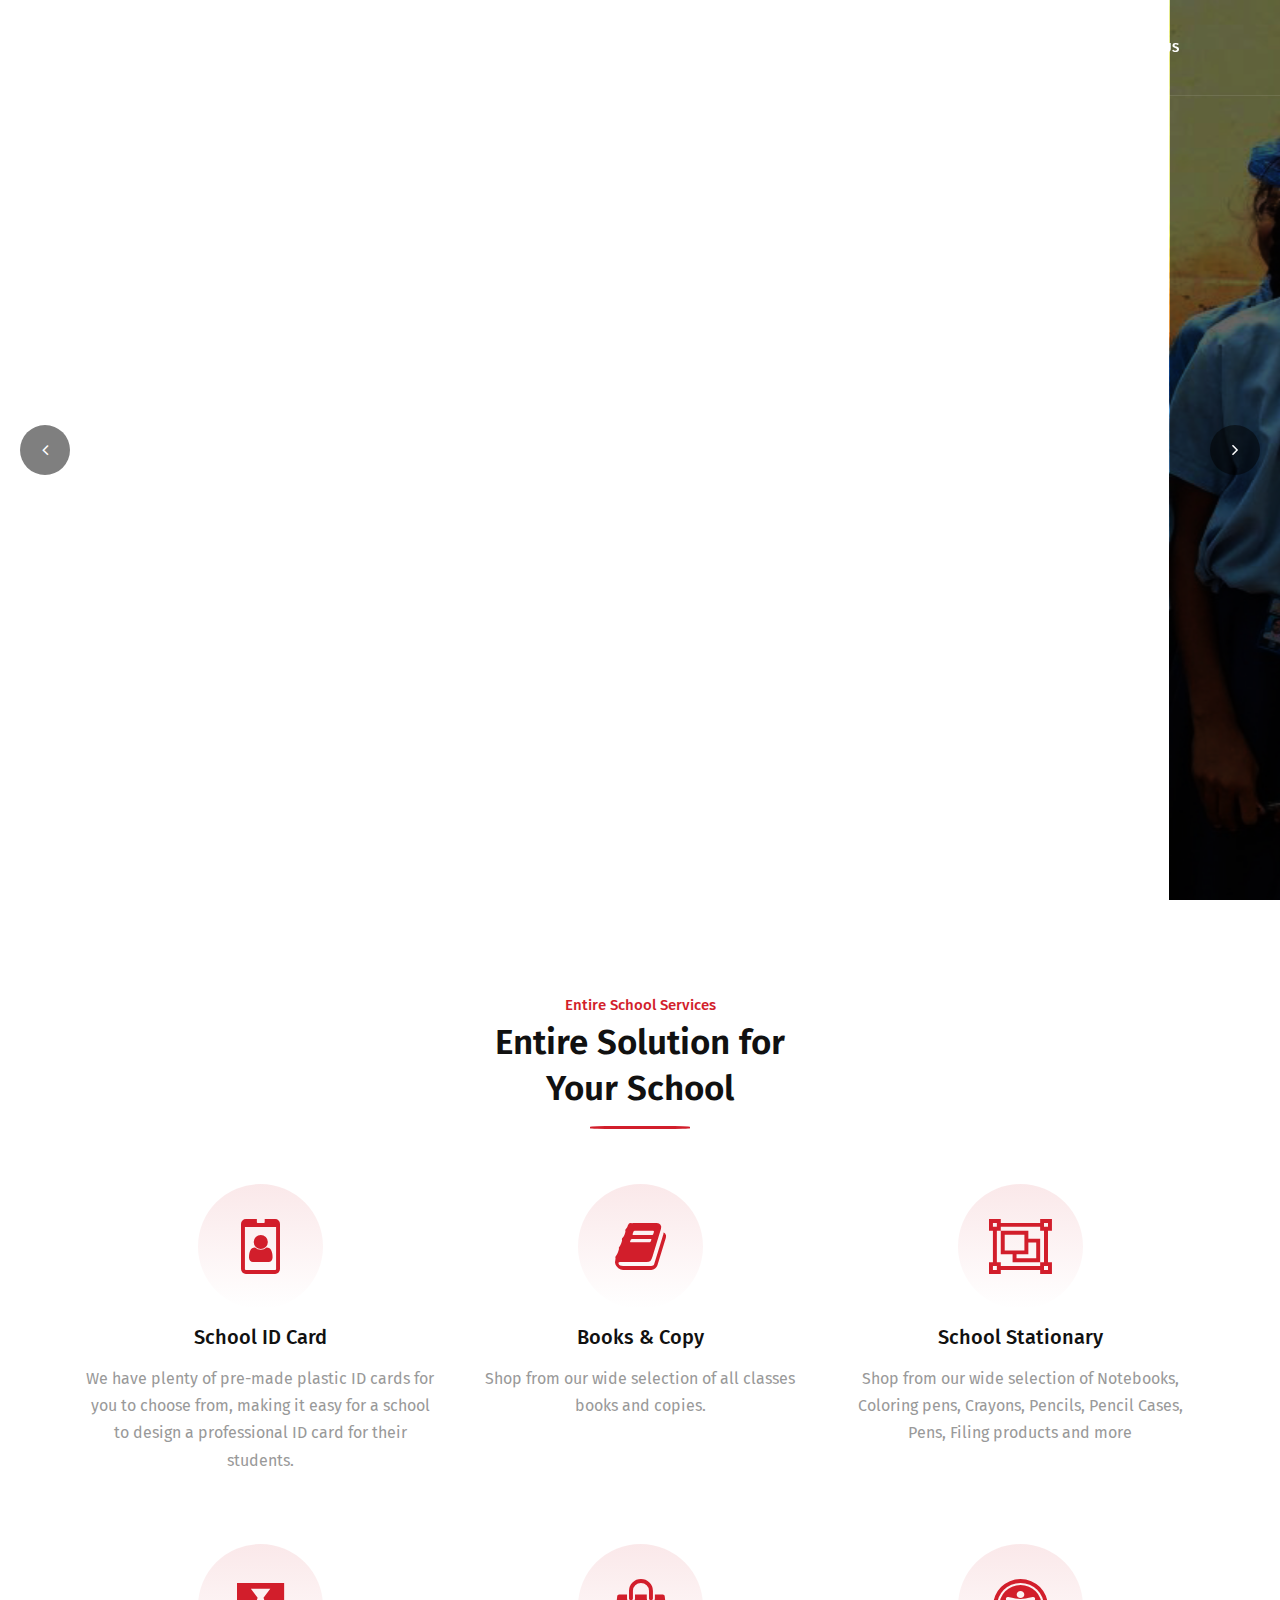
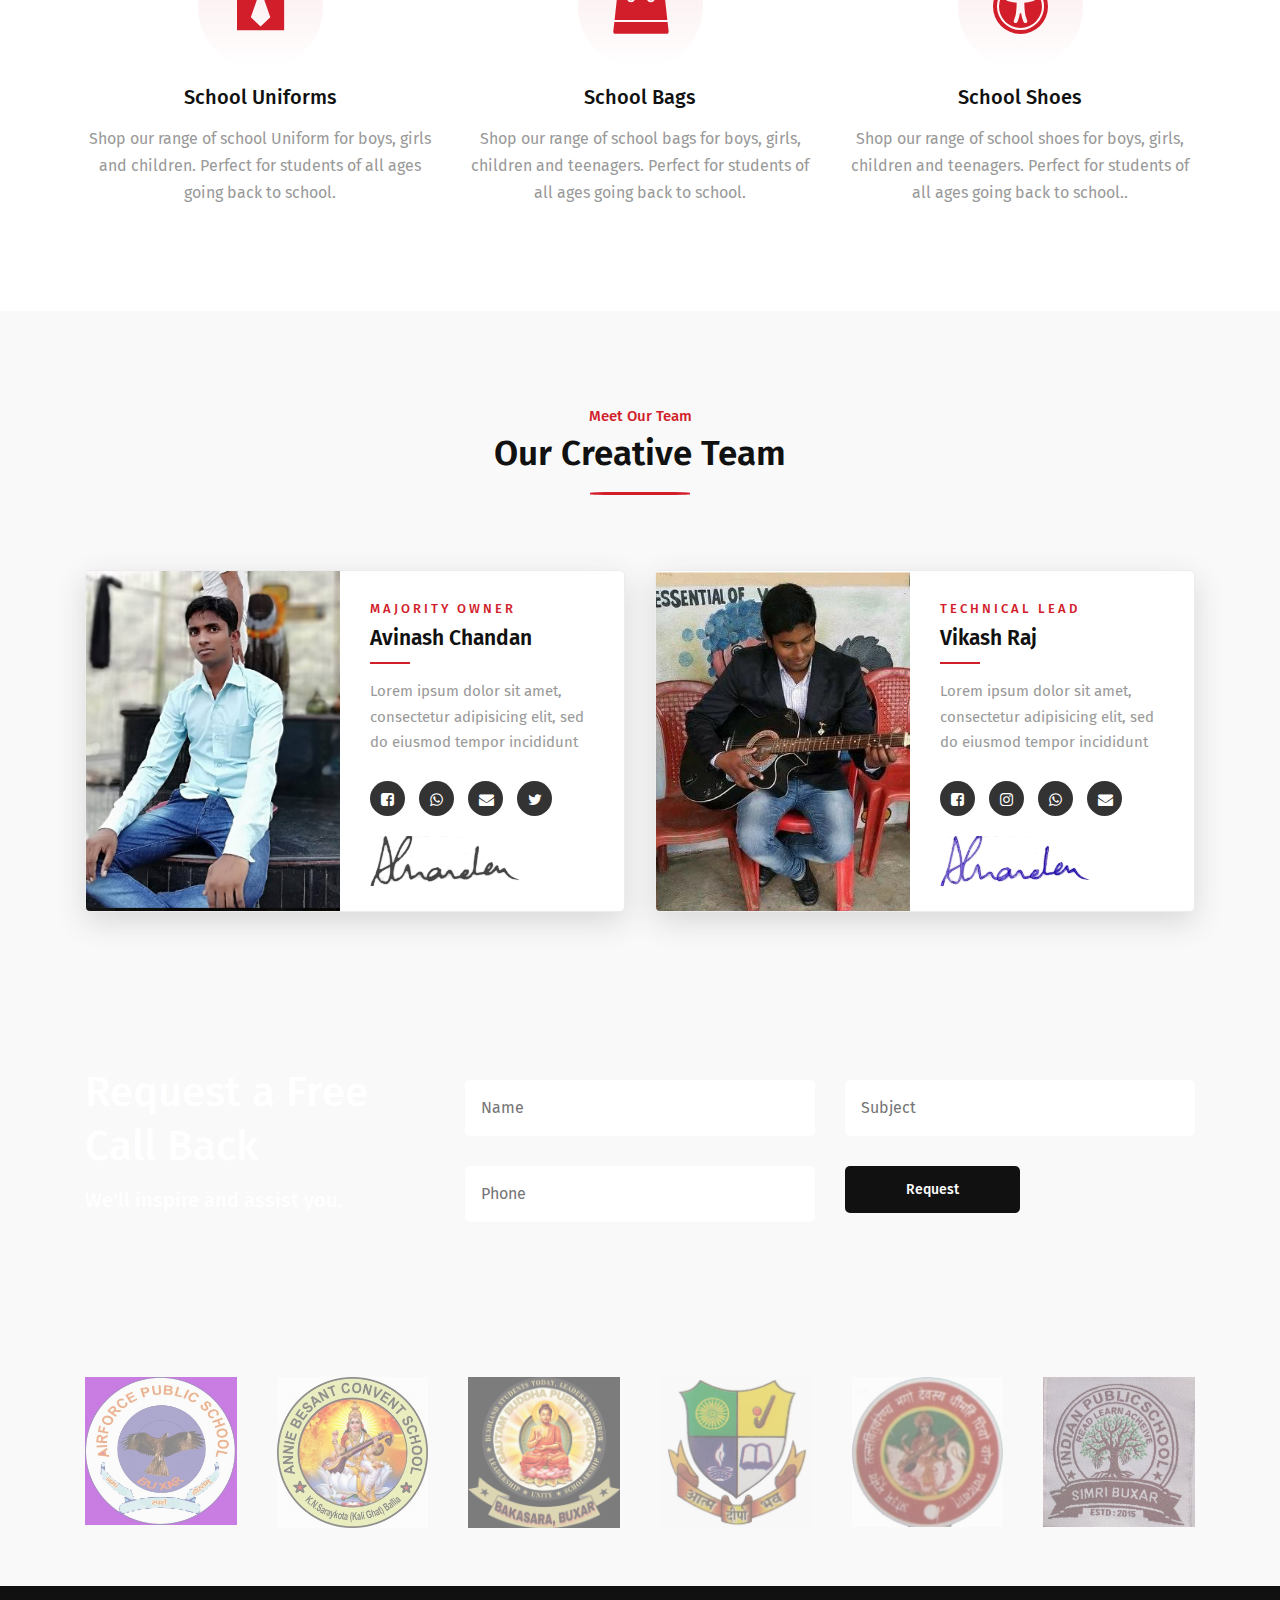
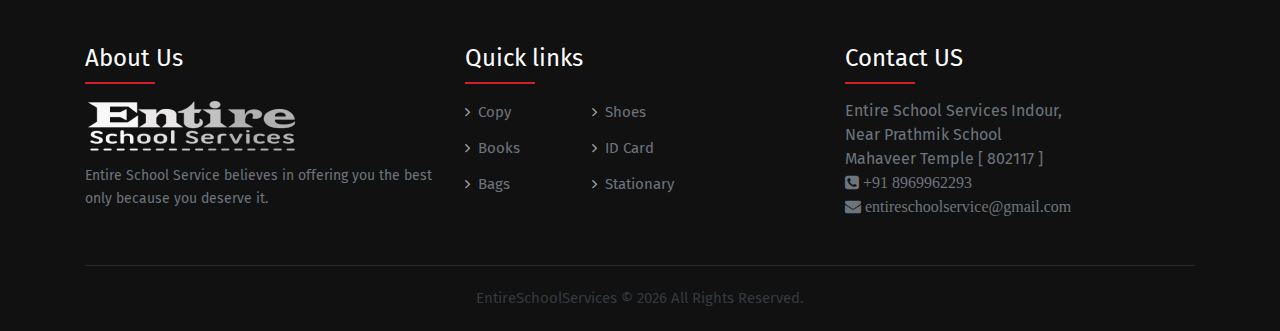
==== commit 05571338: "----" ====
--- a/index.html
+++ b/index.html
@@ -8,6 +8,16 @@
       name="viewport"
       content="width=device-width, initial-scale=1, maximum-scale=1"
     />
+
+    <meta
+      name="description"
+      content="Entire School Services Provides all kind of service in your schools."
+    />
+    <meta
+      name="keywords"
+      content="School Id Card, School Bags, School Shoes, School Copy & book, school stationay, Id card, Tie"
+    />
+
     <link rel="stylesheet" type="text/css" href="css/bootstrap.min.css" />
     <link rel="stylesheet" type="text/css" href="css/font-awesome.css" />
     <link rel="stylesheet" type="text/css" href="css/icomoon.css" />
@@ -85,7 +95,7 @@
             data-fsmasterspeed="1000"
           >
             <img
-              src="img/slider/slide27.jpg"
+              src="img/slider/slider1.jpg"
               alt=""
               data-bgposition="right center"
               data-bgfit="cover"
@@ -187,7 +197,7 @@
               class="rev-slidebg"
             />
             <div
-              class="slide-title tp-caption tp-resizeme text-center text-red"
+              class="slide-title tp-caption tp-resizeme text-center text-white"
               data-x="['center','center','center','center']"
               data-hoffset="['0','0','0','0']"
               data-y="['middle','middle','middle','middle']"
@@ -433,7 +443,7 @@
 
     <!-- Team -->
     <div class="section-block-grey">
-      <div class="container">
+      <div class="container mb-md-5 mb-3">
         <div class="section-heading center-holder">
           <span>Meet Our Team</span>
           <h3>Our Creative Team</h3>
@@ -454,9 +464,24 @@
                     <h4>Avinash Chandan</h4>
                     <p>
                       Lorem ipsum dolor sit amet, consectetur adipisicing elit,
-                      sed do eiusmod tempor incididunt ut labore et dolore magna
-                      aliqua. Ut enim ad minim veniam, quis nostrud.
+                      sed do eiusmod tempor incididunt
                     </p>
+                    <div class="footer-social-icons mt-25">
+                      <ul>
+                        <li>
+                          <a href="#"><i class="fa fa-facebook-square"></i></a>
+                        </li>
+                        <li>
+                          <a href="#"><i class="fa fa-whatsapp"></i></a>
+                        </li>
+                        <li>
+                          <a href="#"><i class="fa fa-envelope"></i></a>
+                        </li>
+                        <li>
+                          <a href="#"><i class="fa fa-twitter"></i></a>
+                        </li>
+                      </ul>
+                    </div>
                     <div class="partner-signature">
                       <img src="img/team/signature1.png" alt="signature" />
                     </div>
@@ -479,9 +504,24 @@
                     <h4>Vikash Raj</h4>
                     <p>
                       Lorem ipsum dolor sit amet, consectetur adipisicing elit,
-                      sed do eiusmod tempor incididunt ut labore et dolore magna
-                      aliqua. Ut enim ad minim veniam, quis nostrud.
+                      sed do eiusmod tempor incididunt
                     </p>
+                    <div class="footer-social-icons mt-25">
+                      <ul>
+                        <li>
+                          <a href="#"><i class="fa fa-facebook-square"></i></a>
+                        </li>
+                        <li>
+                          <a href="#"><i class="fa fa-instagram"></i></a>
+                        </li>
+                        <li>
+                          <a href="#"><i class="fa fa-whatsapp"></i></a>
+                        </li>
+                        <li>
+                          <a href="#"><i class="fa fa-envelope"></i></a>
+                        </li>
+                      </ul>
+                    </div>
                     <div class="partner-signature">
                       <img src="img/team/avinash-signature.png"
                     </div>
@@ -496,30 +536,43 @@
     <!-- /team -->
 
     <!--Enquiry -->
-    <div class="section-block-parallax" style="background-image: url('img/bg/bg14.jpg');">
-        <div class="container">
-            <div class="row">
-                <div class="col-md-4 col-sm-4 col-12">
-                    <div class="section-heading">
-                        <h2 class="white-color">Request a Free Call Back</h2>
-                        <h6 class="white-color">We'll inspire and assist you.</h6>
-                    </div>
+    <div
+      class="section-block-parallax"
+      style="background-image: url('img/bg/hbg2.jpg');"
+    >
+      <div class="container">
+        <div class="row">
+          <div class="col-md-4 col-sm-4 col-12">
+            <div class="section-heading">
+              <h2 class="text-white">Request a Free Call Back</h2>
+              <h6 class="text-white">We'll inspire and assist you.</h6>
+            </div>
+          </div>
+          <div class="col-md-8 col-sm-8 col-12">
+            <form class="callback-form">
+              <div class="row">
+                <div class="col-md-6 col-12">
+                  <input type="text" placeholder="Name" />
                 </div>
-                <div class="col-md-8 col-sm-8 col-12">
-                    <form class="callback-form">
-                        <div class="row">
-                            <div class="col-md-6 col-12"> <input type="text" placeholder="Name"> </div>
-                            <div class="col-md-6 col-12"> <input type="text" placeholder="Subject"> </div>
-                            <div class="col-md-6 col-12"> <input type="text" placeholder="Phone"> </div>
-                            <div class="col-md-6 col-12"> <button
-                                    class="button-md dark-button half-width semi-rounded mt-15">Request</button> </div>
-                        </div>
-                    </form>
+                <div class="col-md-6 col-12">
+                  <input type="text" placeholder="Subject" />
                 </div>
-            </div>
-        </div>
+                <div class="col-md-6 col-12">
+                  <input type="text" placeholder="Phone" />
+                </div>
+                <div class="col-md-6 col-12">
+                  <button
+                    class="button-md dark-button half-width semi-rounded mt-15"
+                  >
+                    Request
+                  </button>
+                </div>
+              </div>
+            </form>
+          </div>
+        </div>
+      </div>
     </div>
-    
 
     <!-- Clients -->
     <div class="section-clients-grey">
@@ -598,61 +651,81 @@
       </div>
     </div>
 
+    
+    <!-- Footer -->
     <footer>
       <div class="container">
         <div class="row">
           <div class="col-md-4 col-sm-6 col-12">
             <h3>About Us</h3>
-            <div class="mt-25 ml-0">
+            <div class="mt-10 ml-0">
               <a href="index.html">
                 <img src="img/logos/logo-footer.png" alt="footer-logo" />
               </a>
-              <p class="mt-25">
+              <p class="mt-10">
                 Entire School Service believes in offering you the best only
                 because you deserve it.
               </p>
-              <div class="footer-social-icons mt-25">
-                <ul>
-                  <li>
-                    <a href="#"><i class="fa fa-facebook-square"></i></a>
-                  </li>
-                  <li>
-                    <a href="#"><i class="fa fa-instagram"></i></a>
-                  </li>
-                  <li>
-                    <a href="#"><i class="fa fa-pinterest"></i></a>
-                  </li>
+            </div>
+          </div>
+
+          <div class="col-md-4 col-sm-6 col-12 mb-0">
+            <h3>Quick links</h3>
+            <div class="row" style="margin-top:-10px">
+              <div class="col-md-4 col-6 ">
+                <ul class="footer-list">
+                  <li><a href="books-copy.html">Copy</a></li>
+                  <li><a href="books-copy.html">Books</a></li>
+                  <li><a href="schoolbags.html">Bags</a></li>
                 </ul>
               </div>
-            </div>
-          </div>
-          <div class="col-md-4 col-sm-6 col-12">
-            <h3>Quick Links</h3>
-            <ul class="footer-list">
-              <li><a href="books-copy.html">Copy</a></li>
-              <li><a href="books-copy.html">Books</a></li>
-              <li><a href="schoolbags.html">Bags</a></li>
-              <li><a href="schoolshoes.html">Shoes</a></li>
-              <li><a href="idcard.html">ID Card</a></li>
-              <li><a href="stationary.html">Stationary</a></li>
-            </ul>
-          </div>
+              <div class="col-md-4 col-6">
+                <ul class="footer-list">
+                  <li><a href="schoolshoes.html">Shoes</a></li>
+                  <li><a href="idcard.html">ID Card</a></li>
+                  <li><a href="stationary.html">Stationary</a></li>
+                </ul>
+              </div>
+            </div>
+          </div>
+
           <div class="col-md-4 col-sm-6 col-12">
             <h3>Contact US</h3>
-            <div class="mt-25">
-              <p>Mahaveer Mandir<br />Near Prathmik Vidyalay Induor</p>
-              <p>jhgkhkhlhkhb</p>
-              <p>kghkhkhkhk</p>
-              <p>hgjhkhkhkh</p>
-            </div>
-          </div>
-        </div>
+            <div class="mt-15">
+              <address class="text-secondary">
+                Entire School Services Indour, <br />
+                Near Prathmik School<br />
+                Mahaveer Temple [ 802117 ]<br />
+                <a
+                  class="fa fa-phone-square text-secondary"
+                  href="tel:+918969962293"
+                >
+                  +91 8969962293</a
+                ><br />
+                <a
+                  target="_balnk"
+                  class="fa fa-envelope text-secondary"
+                  href="mailto:entireschoolservice@gmail.com? Subject=The%20Subject&amp; body=Welcome%20to%20entire%20school%20Service"
+                >
+                  entireschoolservice@gmail.com</a
+                >
+              </address>
+            </div>
+          </div>
+        </div>
+
         <div class="footer-bar">
-          <p>
-            <span class="primary-color">EntireSchoolServices</span> © 2019. All
-            Rights Reserved.
+          <p class="text-center">
+            <span class="text-dark"
+              >EntireSchoolServices &copy;
+              <script>
+                document.write(new Date().getFullYear());
+              </script>
+              All Rights Reserved.</span
+            >
           </p>
         </div>
+      </div>
     </footer>
 
     <a href="#" class="scroll-to-top"
--- a/css/styles.css
+++ b/css/styles.css
@@ -2825,7 +2825,7 @@
 }
 footer p {
   font-size: 14px;
-  color: #999;
+  color: #6c757d;
   line-height: 1.7;
 }
 footer h3 {
@@ -2874,7 +2874,7 @@
 }
 .footer-list li {
   list-style-type: none;
-  color: #aaa;
+  color: #222;
   padding: 6px 0px;
 }
 .footer-list li a:before {
@@ -2888,7 +2888,7 @@
 .footer-list li a {
   font-size: 15px;
   font-weight: 400;
-  color: #aaa;
+  color: #6c757d;
 }
 .footer-list li a:hover {
   color: #fff;
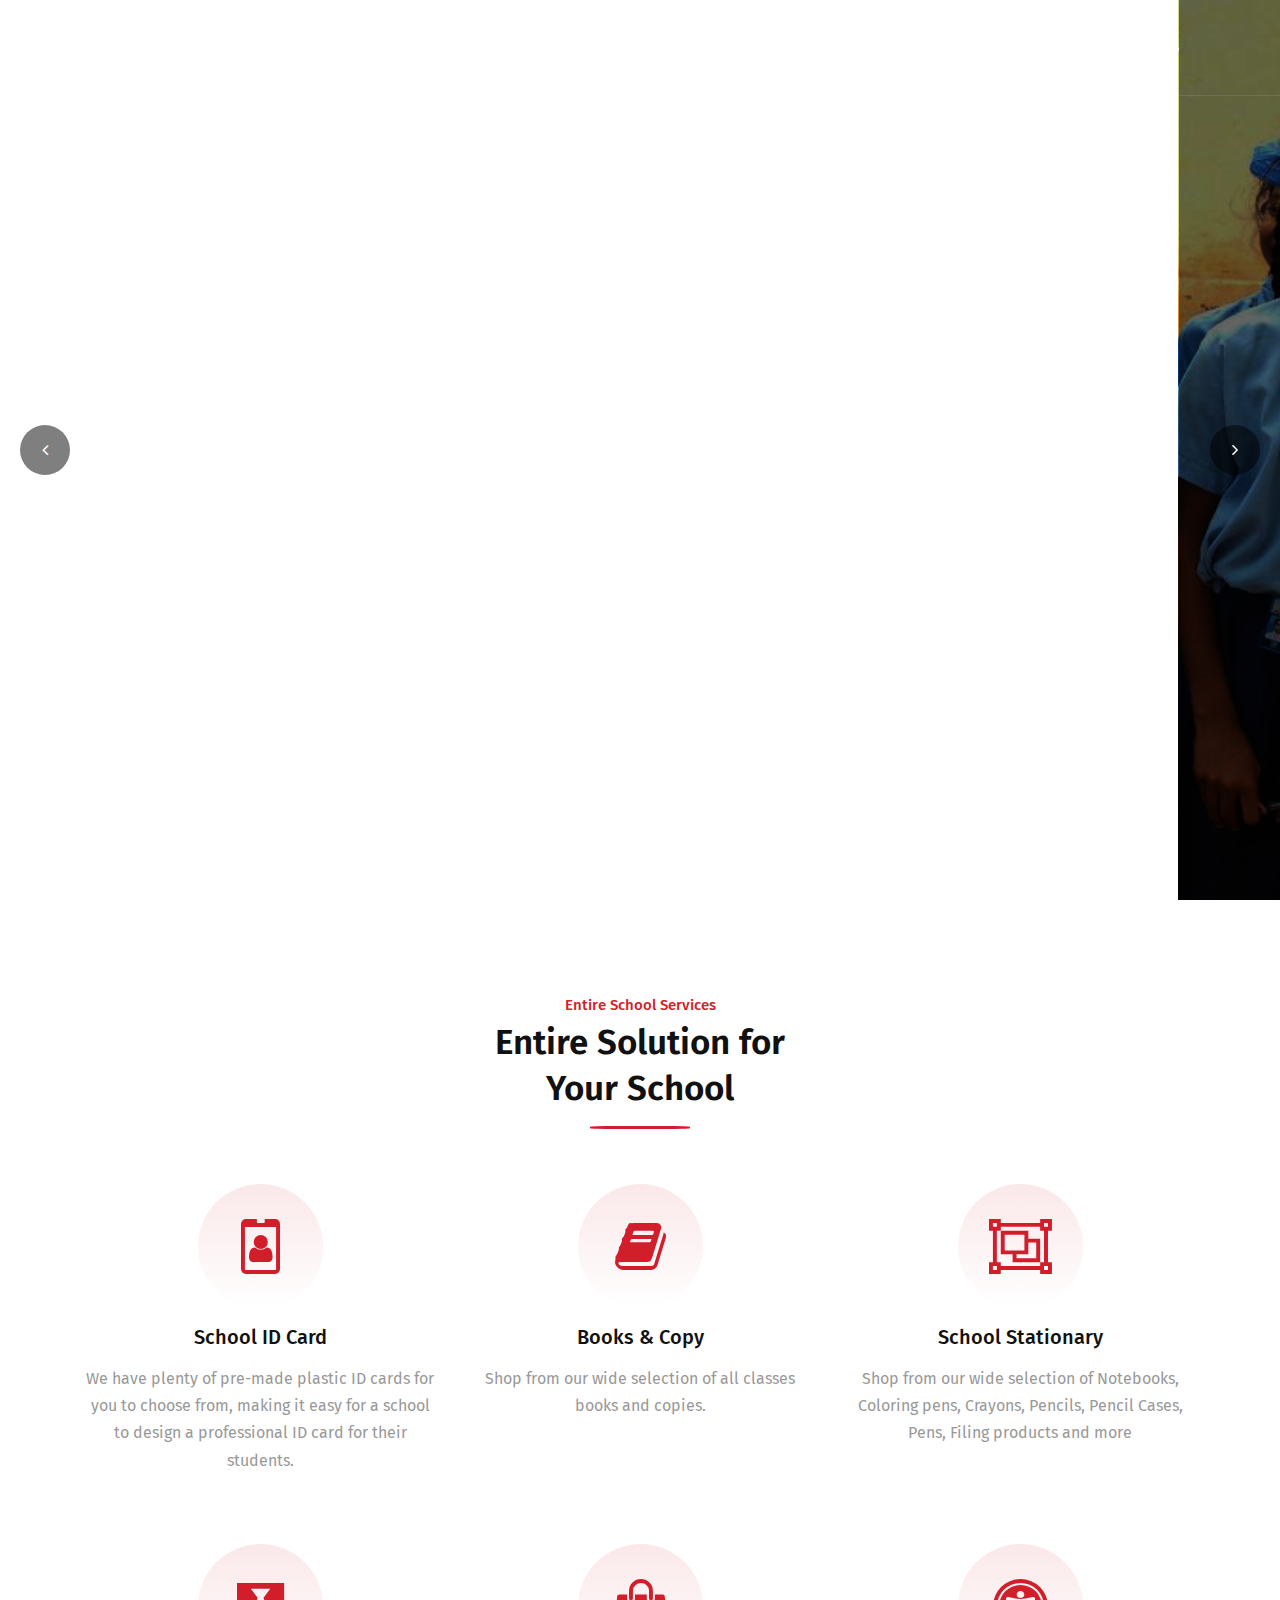
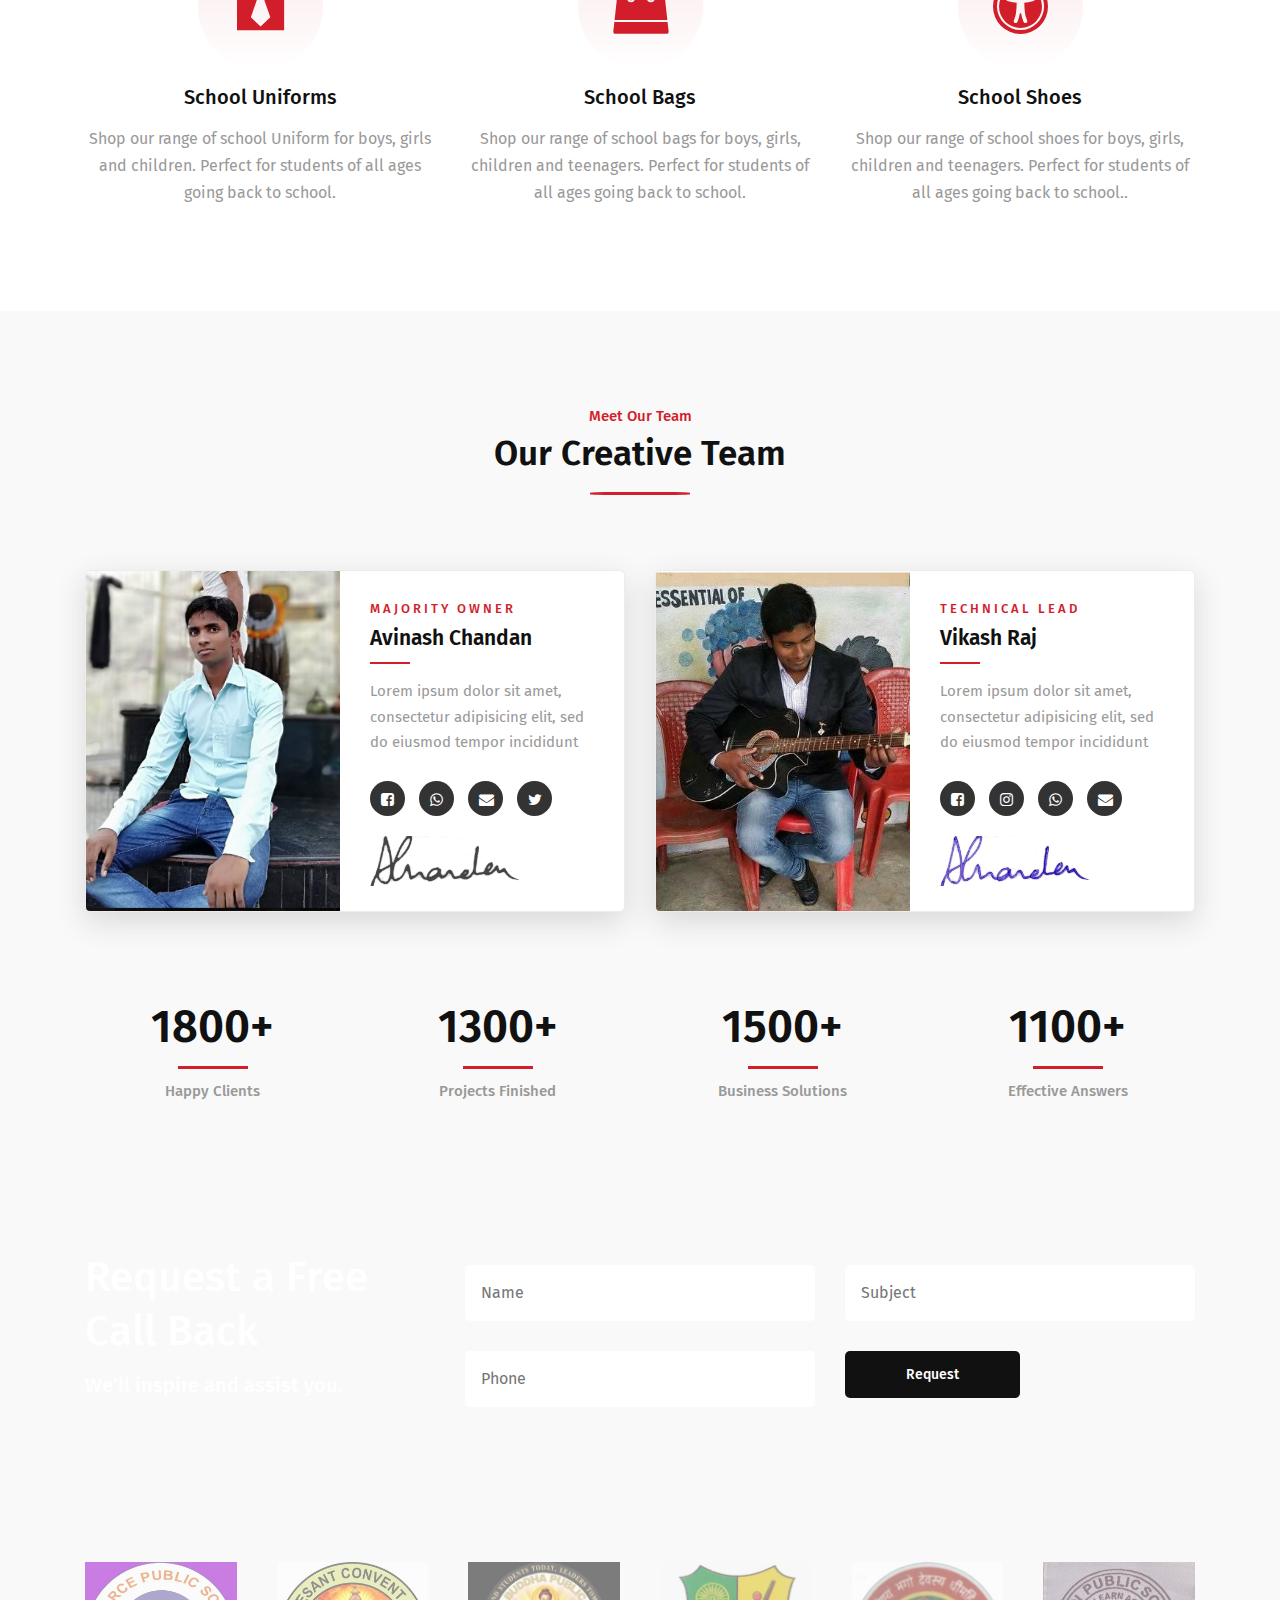
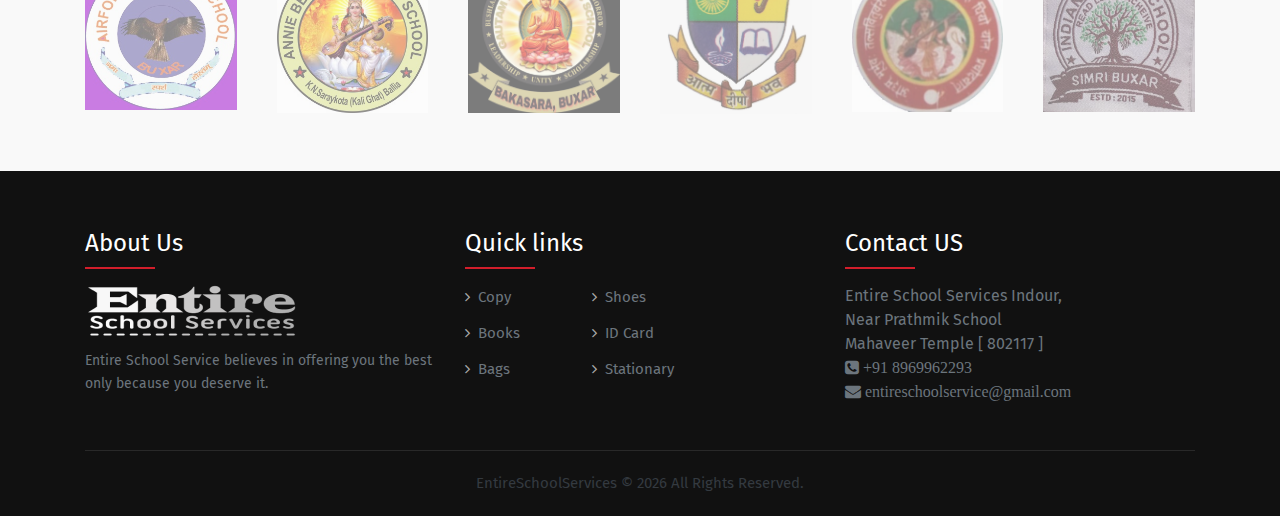
==== commit 056d504e: "----" ====
--- a/index.html
+++ b/index.html
@@ -37,7 +37,14 @@
   <body>
     <div id="preloader">
       <div class="row loader">
-        <div class="loader-icon"></div>
+        <div class="">
+          <img
+            src="img/logos/logo.png"
+            alt="logo"
+            class="main-logo"
+            id="main_logo"
+          />
+        </div>
       </div>
     </div>
     <header id="nav-transparent">
@@ -443,7 +450,7 @@
 
     <!-- Team -->
     <div class="section-block-grey">
-      <div class="container mb-md-5 mb-3">
+      <div class="container mb-md-3 mb-3">
         <div class="section-heading center-holder">
           <span>Meet Our Team</span>
           <h3>Our Creative Team</h3>
@@ -535,6 +542,41 @@
     </div>
     <!-- /team -->
 
+    <!--counters-->
+    <div
+      class="section-block-parallax section-md"
+      style="background-image: url(img/bg/bg-map.jpg);"
+    >
+      <div class="container">
+        <div class="row">
+          <div class="col-md-3 col-sm-6 col-12">
+            <div class="counter-box">
+              <h3 class="countup">1800</h3>
+              <p>Happy Clients</p>
+            </div>
+          </div>
+          <div class="col-md-3 col-sm-6 col-12">
+            <div class="counter-box">
+              <h3 class="countup">1300</h3>
+              <p>Projects Finished</p>
+            </div>
+          </div>
+          <div class="col-md-3 col-sm-6 col-12">
+            <div class="counter-box">
+              <h3 class="countup">1500</h3>
+              <p>Business Solutions</p>
+            </div>
+          </div>
+          <div class="col-md-3 col-sm-6 col-12">
+            <div class="counter-box">
+              <h3 class="countup">1100</h3>
+              <p>Effective Answers</p>
+            </div>
+          </div>
+        </div>
+      </div>
+    </div>
+
     <!--Enquiry -->
     <div
       class="section-block-parallax"
@@ -651,7 +693,6 @@
       </div>
     </div>
 
-    
     <!-- Footer -->
     <footer>
       <div class="container">
--- a/css/styles.css
+++ b/css/styles.css
@@ -5168,6 +5168,8 @@
 .masonry-4 a {
   display: block;
   margin-top: 10px;
+  border: 5px dashed rgba(179, 4, 4, 0.658);
+  padding: 5px;
 }
 .masonry-4 a:first-child {
   margin-top: 0px;
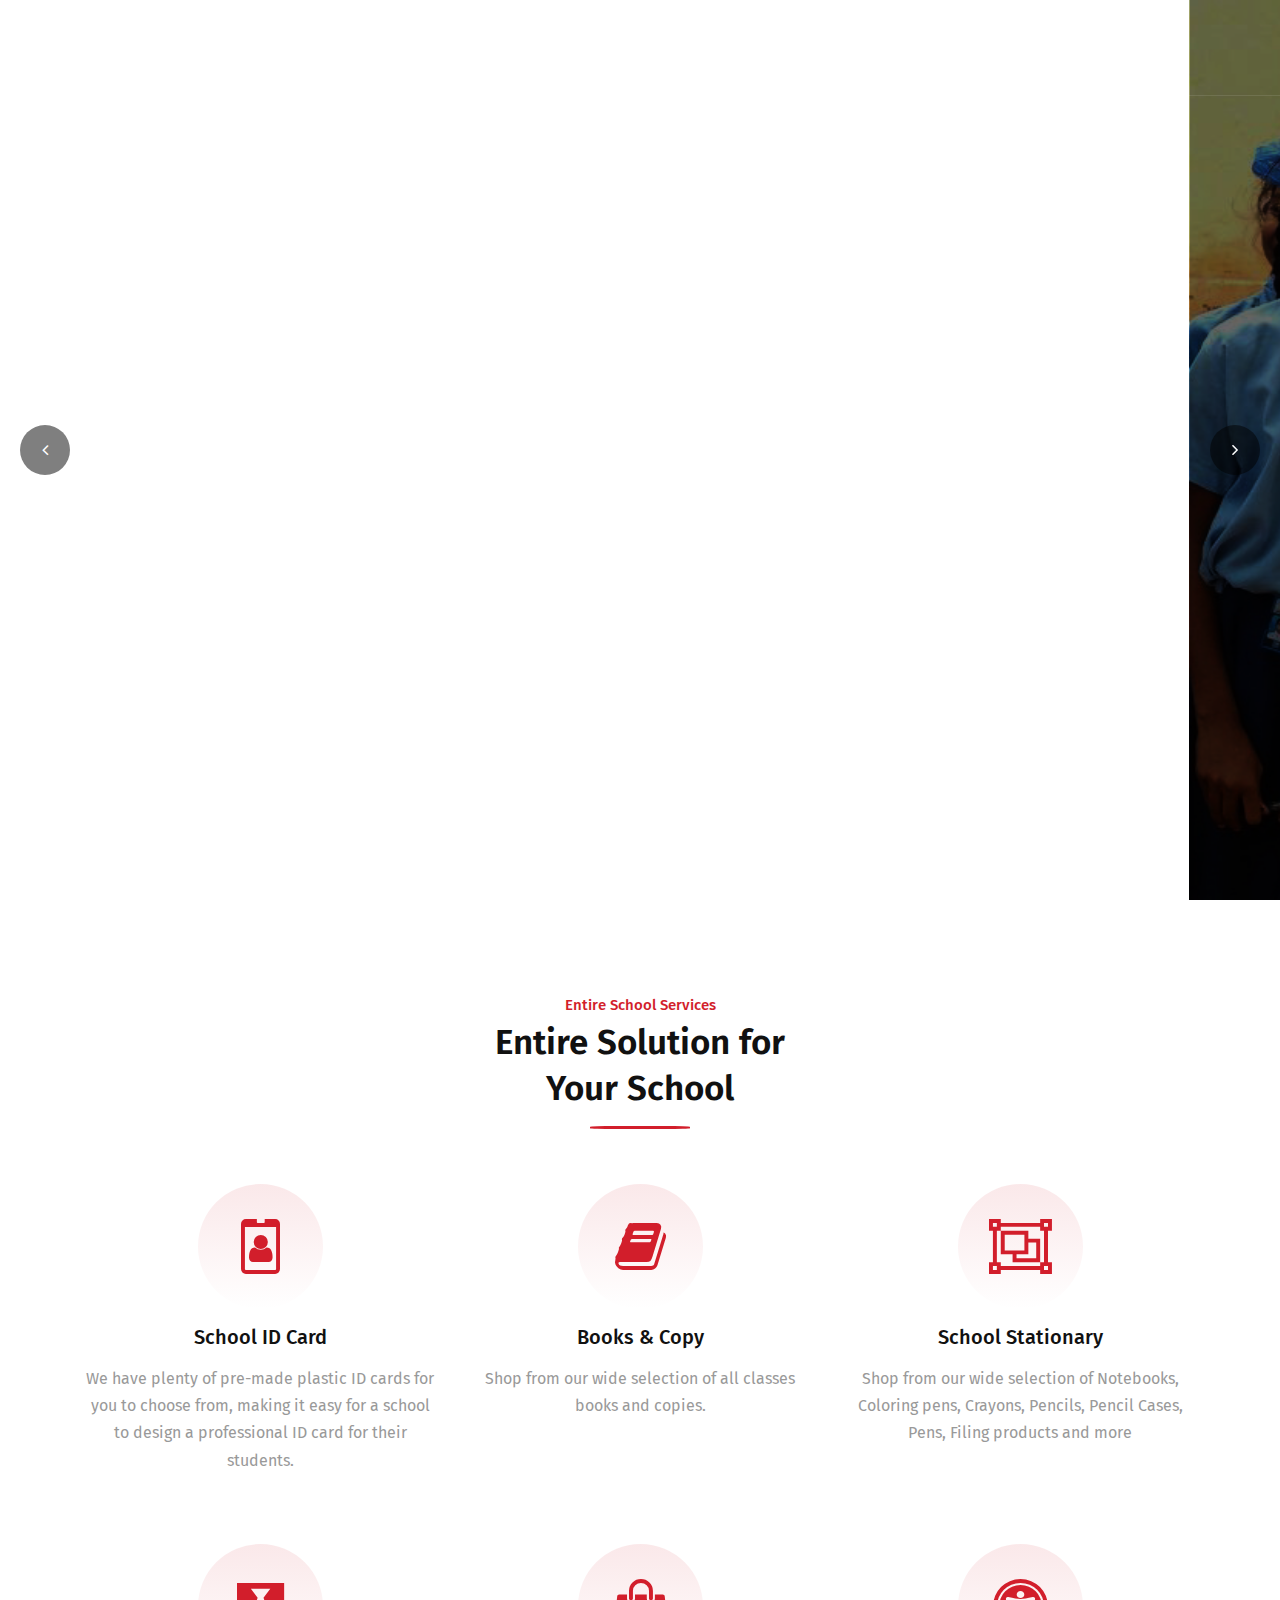
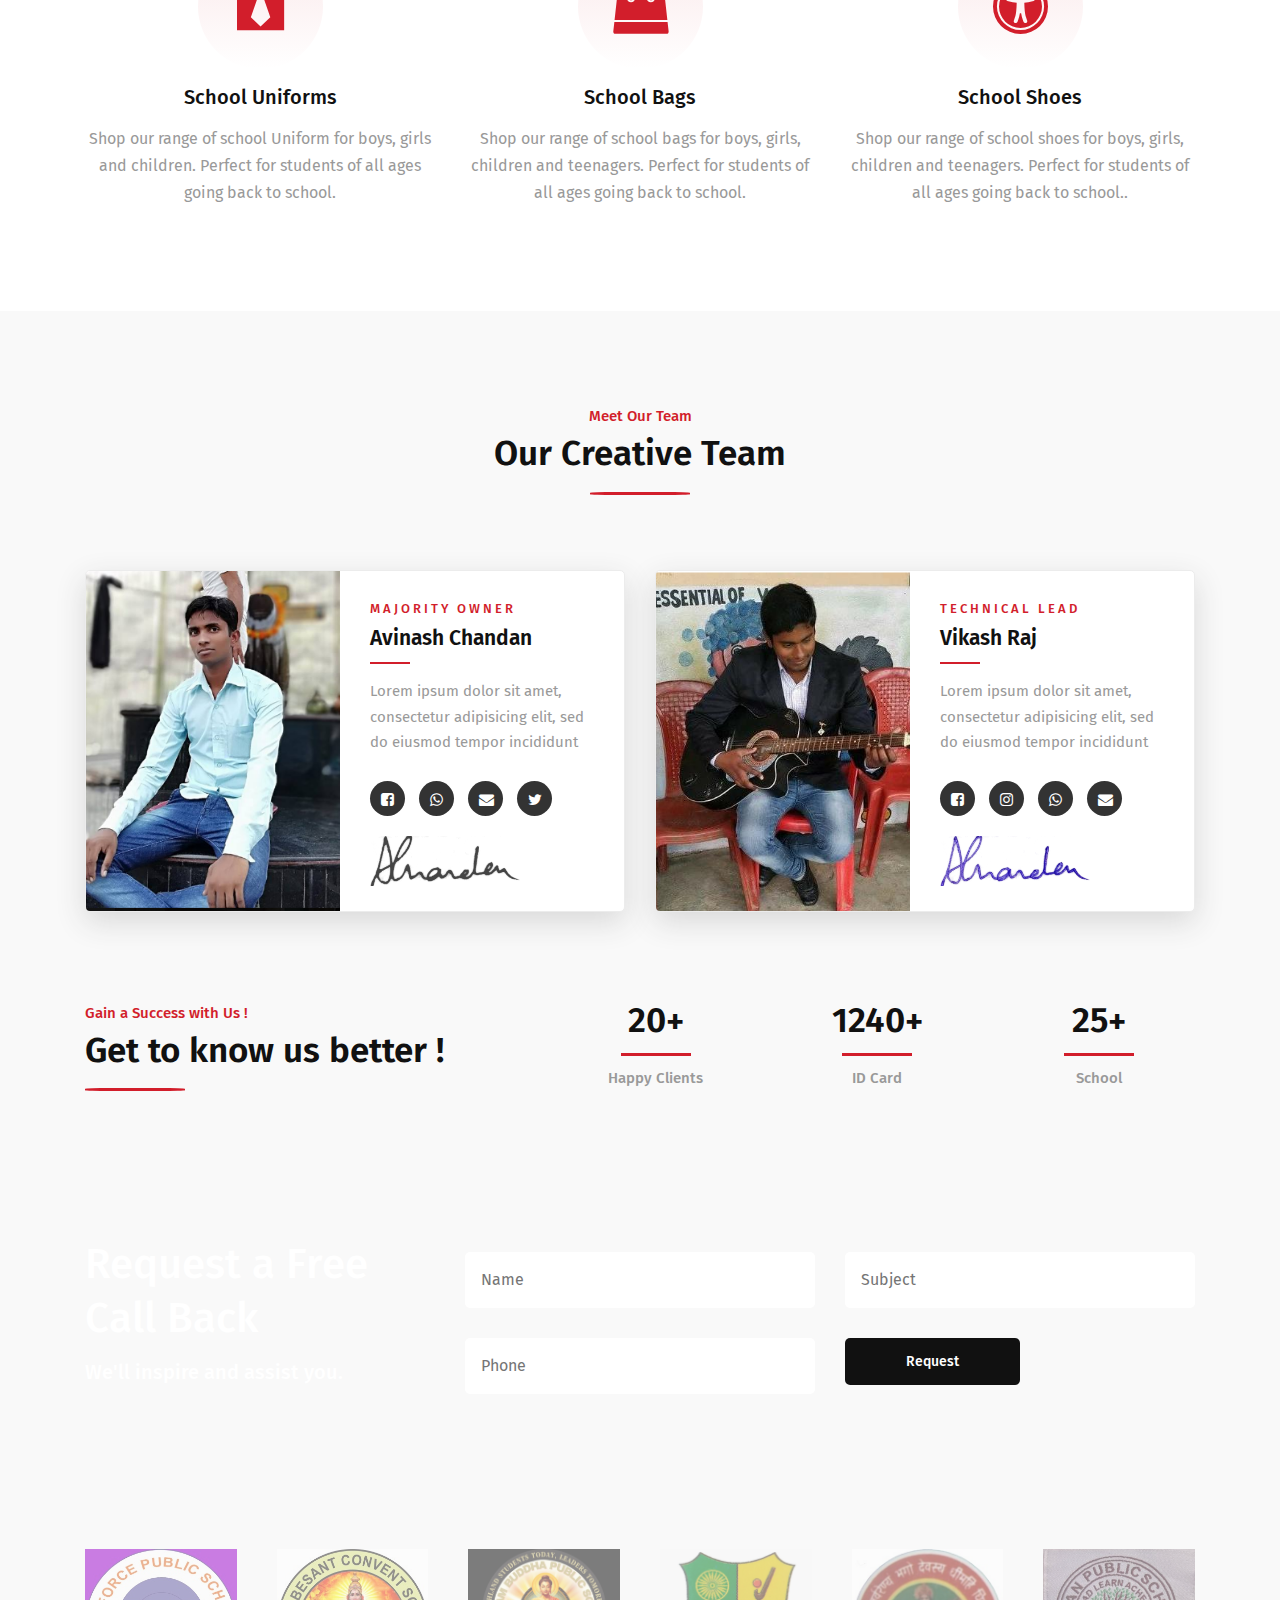
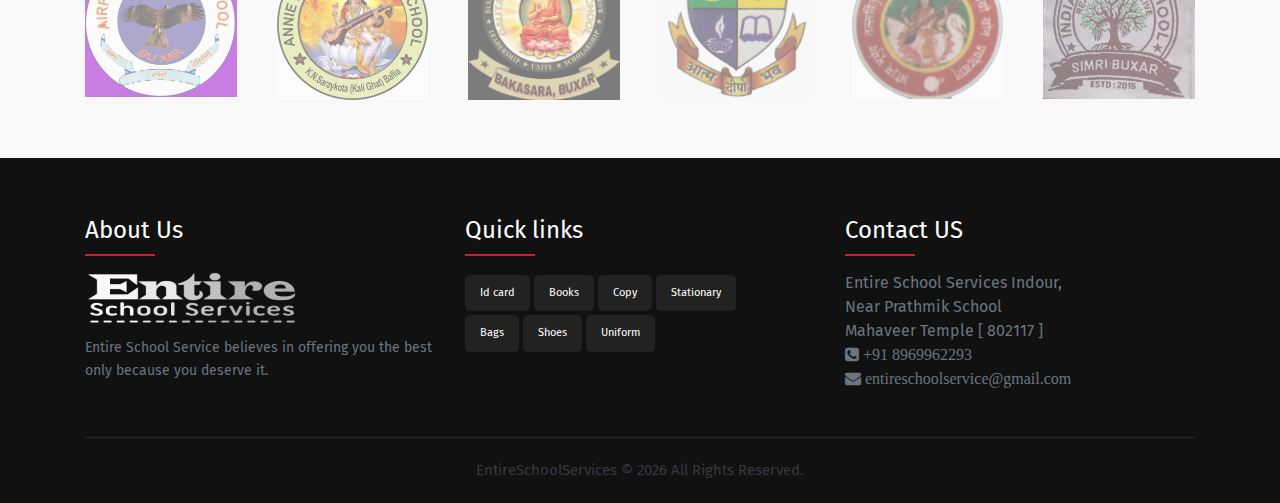
==== commit 3799ea21: "----" ====
--- a/index.html
+++ b/index.html
@@ -549,28 +549,33 @@
     >
       <div class="container">
         <div class="row">
-          <div class="col-md-3 col-sm-6 col-12">
-            <div class="counter-box">
-              <h3 class="countup">1800</h3>
-              <p>Happy Clients</p>
-            </div>
-          </div>
-          <div class="col-md-3 col-sm-6 col-12">
-            <div class="counter-box">
-              <h3 class="countup">1300</h3>
-              <p>Projects Finished</p>
-            </div>
-          </div>
-          <div class="col-md-3 col-sm-6 col-12">
-            <div class="counter-box">
-              <h3 class="countup">1500</h3>
-              <p>Business Solutions</p>
-            </div>
-          </div>
-          <div class="col-md-3 col-sm-6 col-12">
-            <div class="counter-box">
-              <h3 class="countup">1100</h3>
-              <p>Effective Answers</p>
+          <div class="col-md-5 col-sm-5 col-12">
+            <div class="section-heading secondary-color mt-15">
+              <span>Gain a Success with Us !</span>
+              <h3>Get to know us better !</h3>
+              <div class="section-heading-line-left"></div>
+            </div>
+          </div>
+          <div class="col-md-7 col-sm-7 col-12">
+            <div class="row">
+              <div class="col-md-4 col-sm-4 col-12">
+                <div class="counter-box secondary-color">
+                  <h4 class="countup">20</h4>
+                  <p>Happy Clients</p>
+                </div>
+              </div>
+              <div class="col-md-4 col-sm-4 col-12">
+                <div class="counter-box">
+                  <h4 class="countup secondary-color">1240</h4>
+                  <p>ID Card</p>
+                </div>
+              </div>
+              <div class="col-md-4 col-sm-4 col-12">
+                <div class="counter-box secondary-color">
+                  <h4 class="countup">25</h4>
+                  <p>School</p>
+                </div>
+              </div>
             </div>
           </div>
         </div>
@@ -712,21 +717,14 @@
 
           <div class="col-md-4 col-sm-6 col-12 mb-0">
             <h3>Quick links</h3>
-            <div class="row" style="margin-top:-10px">
-              <div class="col-md-4 col-6 ">
-                <ul class="footer-list">
-                  <li><a href="books-copy.html">Copy</a></li>
-                  <li><a href="books-copy.html">Books</a></li>
-                  <li><a href="schoolbags.html">Bags</a></li>
-                </ul>
-              </div>
-              <div class="col-md-4 col-6">
-                <ul class="footer-list">
-                  <li><a href="schoolshoes.html">Shoes</a></li>
-                  <li><a href="idcard.html">ID Card</a></li>
-                  <li><a href="stationary.html">Stationary</a></li>
-                </ul>
-              </div>
+            <div class="footer-tags mt-15">
+              <a href="idcard.html">Id card</a>
+              <a href="books-copy.html">Books</a>
+              <a href="books-copy.html">Copy</a>
+              <a href="stationary.html">Stationary</a><br />
+              <a href="schoolbags.html">Bags</a>
+              <a href="schoolshoes.html">Shoes</a>
+              <a href="schooluniform.html">Uniform</a>
             </div>
           </div>
 
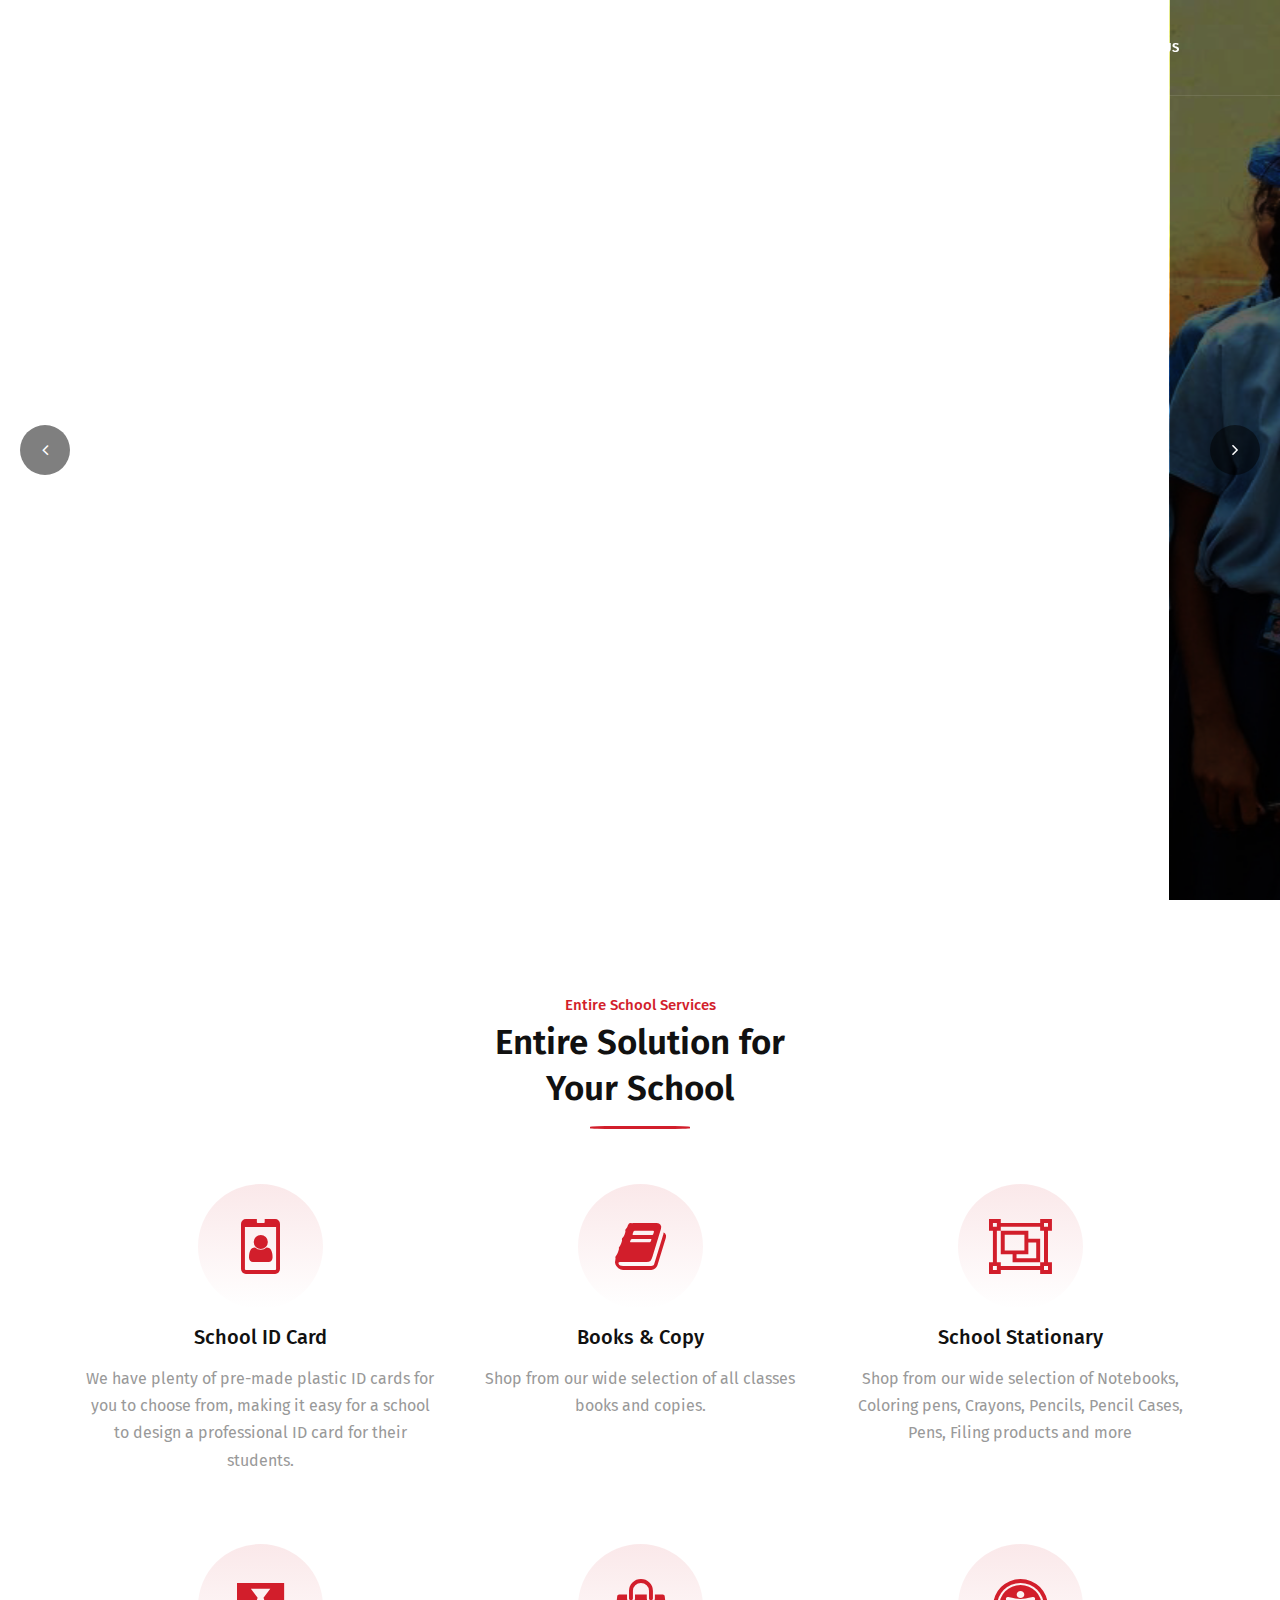
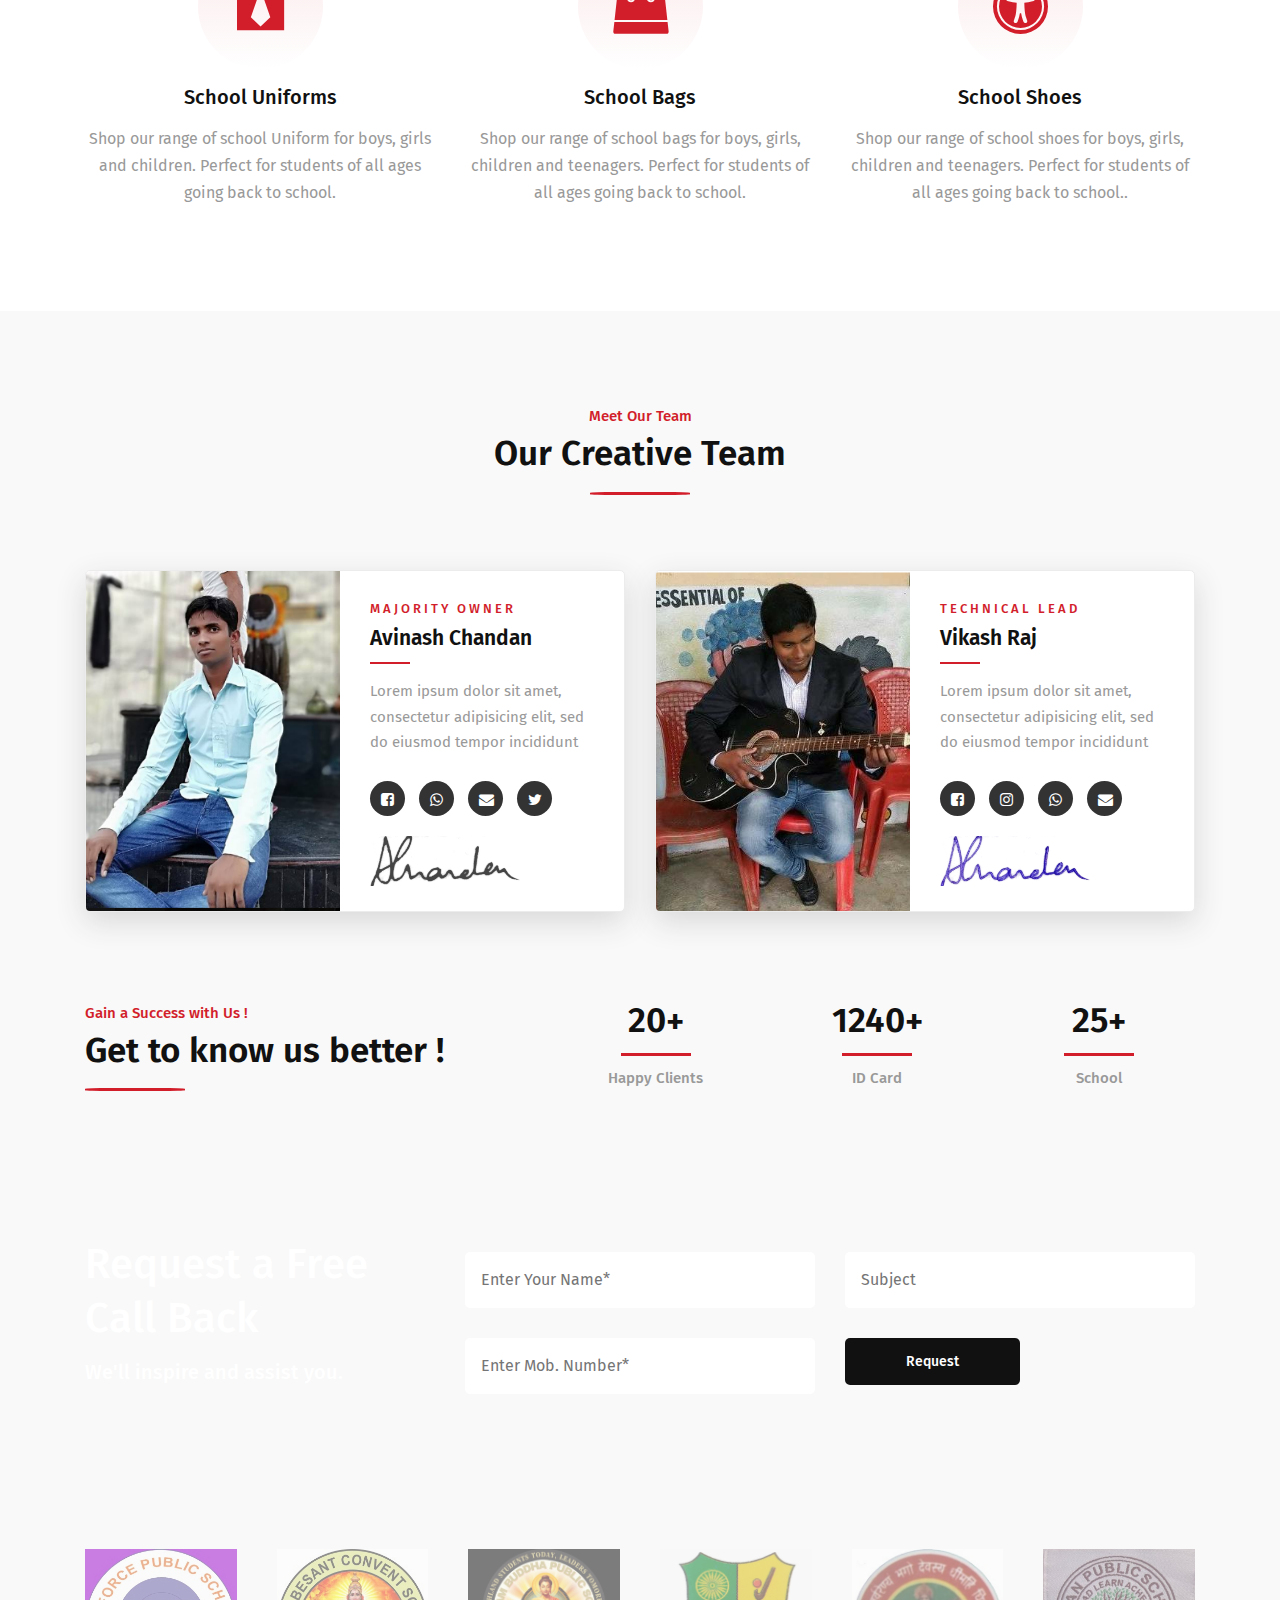
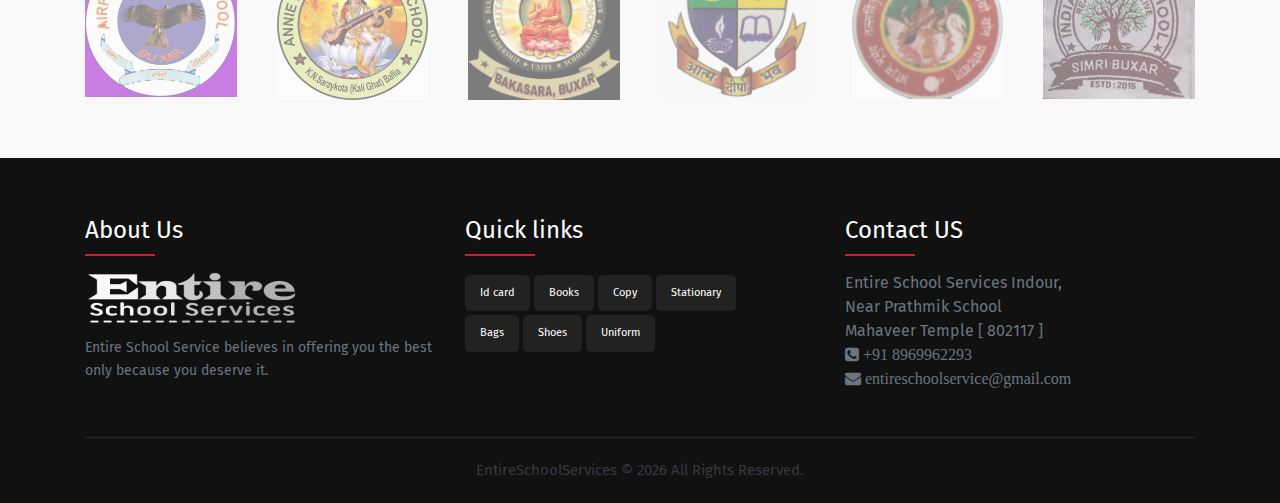
==== commit 2698aeaf: "----" ====
--- a/index.html
+++ b/index.html
@@ -596,19 +596,49 @@
             </div>
           </div>
           <div class="col-md-8 col-sm-8 col-12">
-            <form class="callback-form">
+            <script type="text/javascript">
+              var submitted = false;
+            </script>
+            <iframe
+              name="hidden_iframe"
+              id="hidden_iframe"
+              style="display:none;"
+              onload="if(submitted) {window.location='thankyou.html';}"
+            ></iframe>
+            <form
+              class="callback-form"
+              action="https://docs.google.com/forms/d/e/1FAIpQLSfHQaBGAmPCd7Im9Mytr41WAZiK4v6_MTk-HJXar9nTHwChOg/formResponse"
+              method="post"
+              target="hidden_iframe"
+              onsubmit="submitted=true;"
+            >
               <div class="row">
                 <div class="col-md-6 col-12">
-                  <input type="text" placeholder="Name" />
+                  <input
+                    type="text"
+                    name="entry.219990337"
+                    placeholder="Enter Your Name*"
+                    required
+                  />
                 </div>
                 <div class="col-md-6 col-12">
-                  <input type="text" placeholder="Subject" />
+                  <input
+                    type="text"
+                    name="entry.1392982603"
+                    placeholder="Subject"
+                  />
                 </div>
                 <div class="col-md-6 col-12">
-                  <input type="text" placeholder="Phone" />
+                  <input
+                    type="number"
+                    name="entry.1998422874"
+                    placeholder="Enter Mob. Number*"
+                    required
+                  />
                 </div>
                 <div class="col-md-6 col-12">
                   <button
+                    type="submit"
                     class="button-md dark-button half-width semi-rounded mt-15"
                   >
                     Request
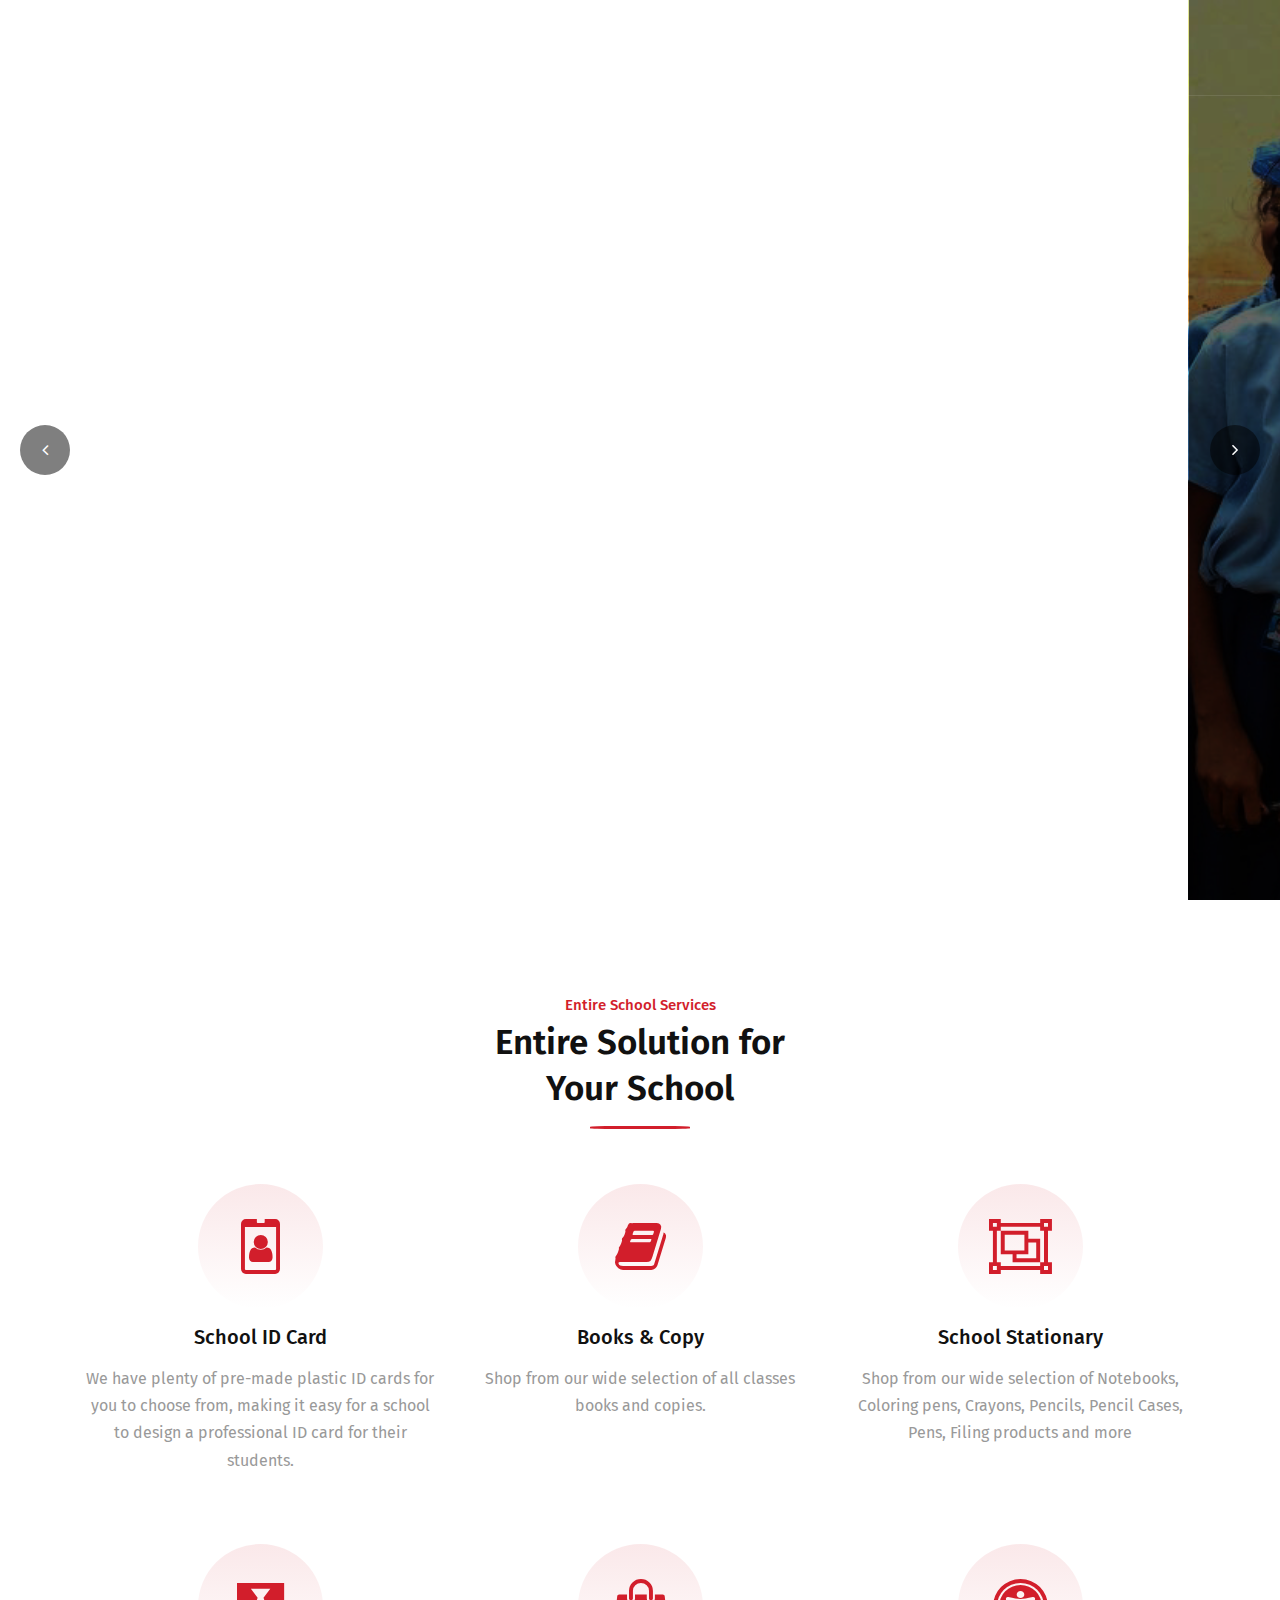
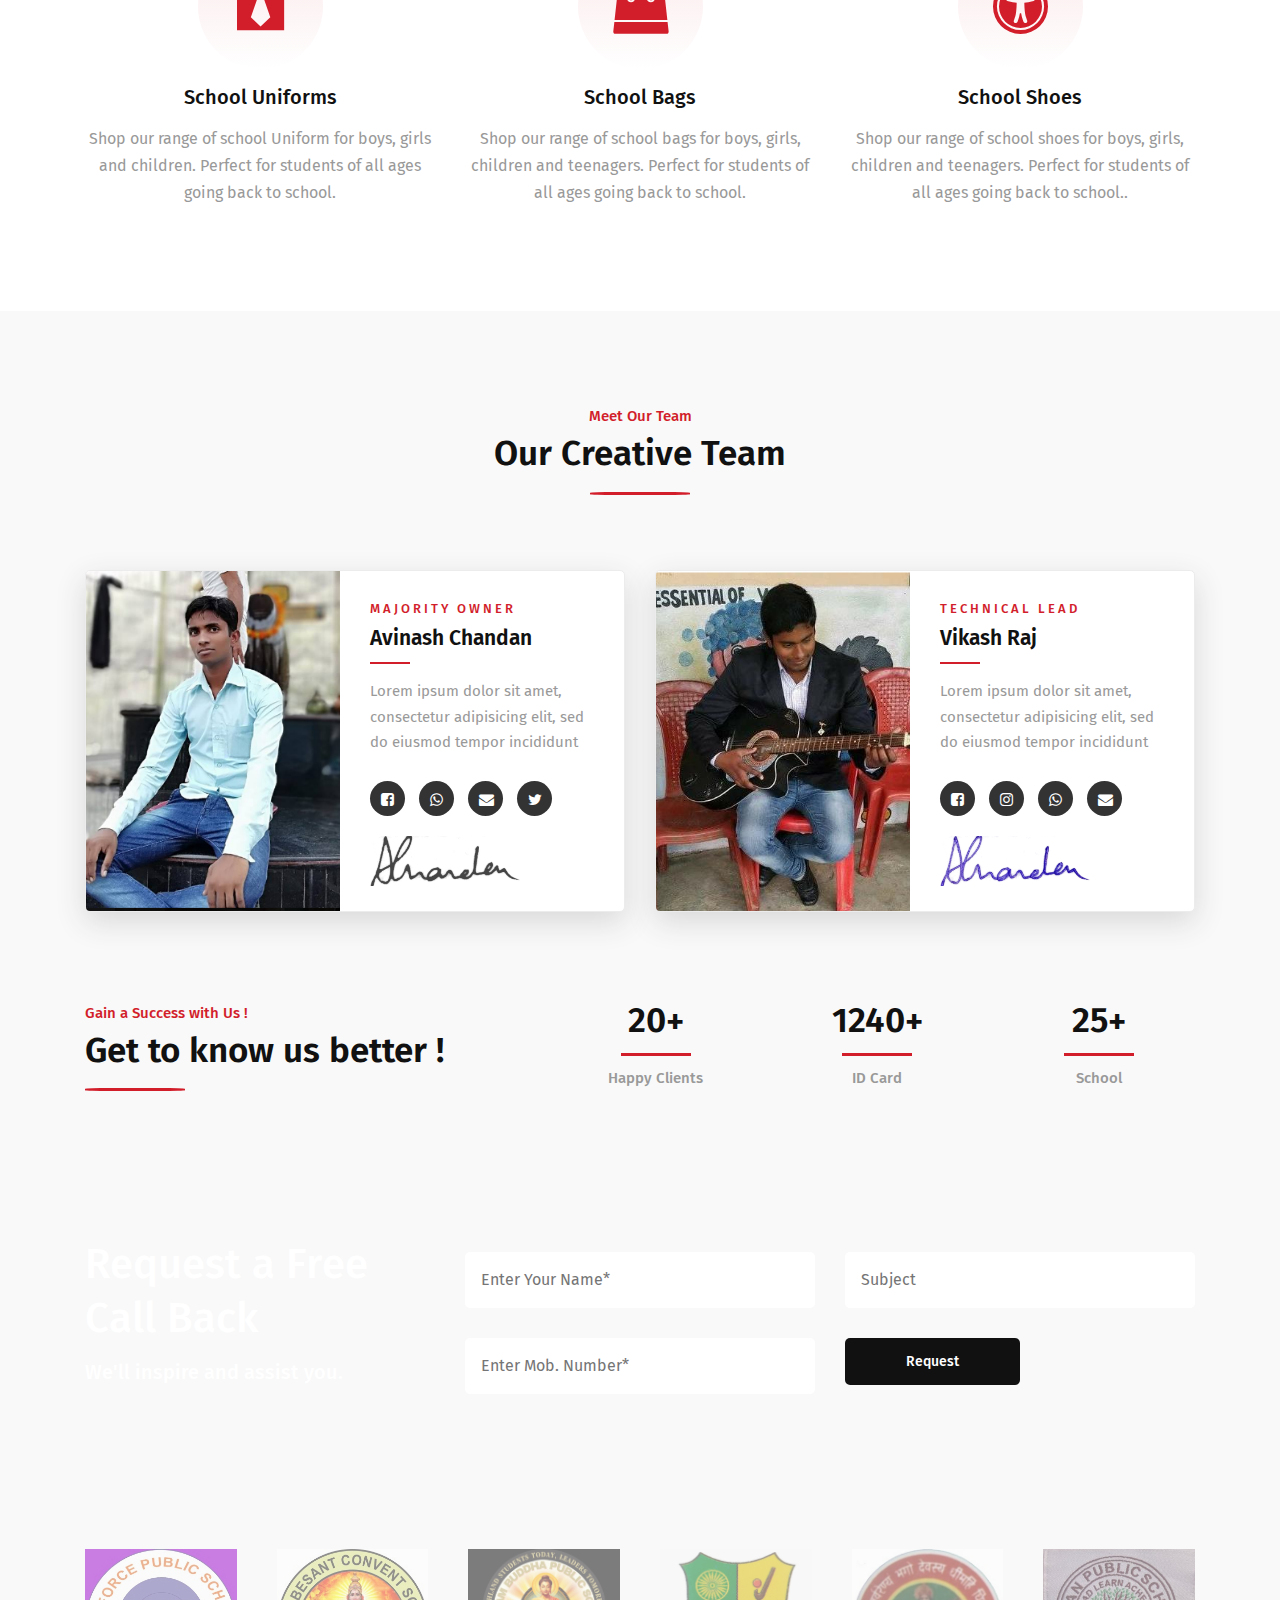
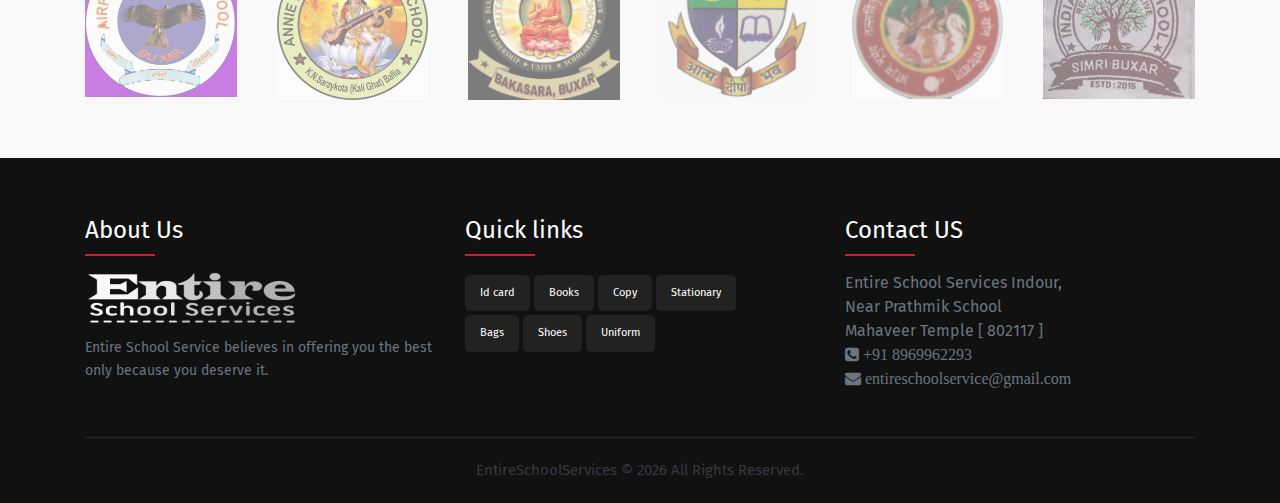
==== commit 4e6ba12e: "----" ====
--- a/index.html
+++ b/index.html
@@ -37,14 +37,7 @@
   <body>
     <div id="preloader">
       <div class="row loader">
-        <div class="">
-          <img
-            src="img/logos/logo.png"
-            alt="logo"
-            class="main-logo"
-            id="main_logo"
-          />
-        </div>
+        <div class="loader-icon"></div>
       </div>
     </div>
     <header id="nav-transparent">
